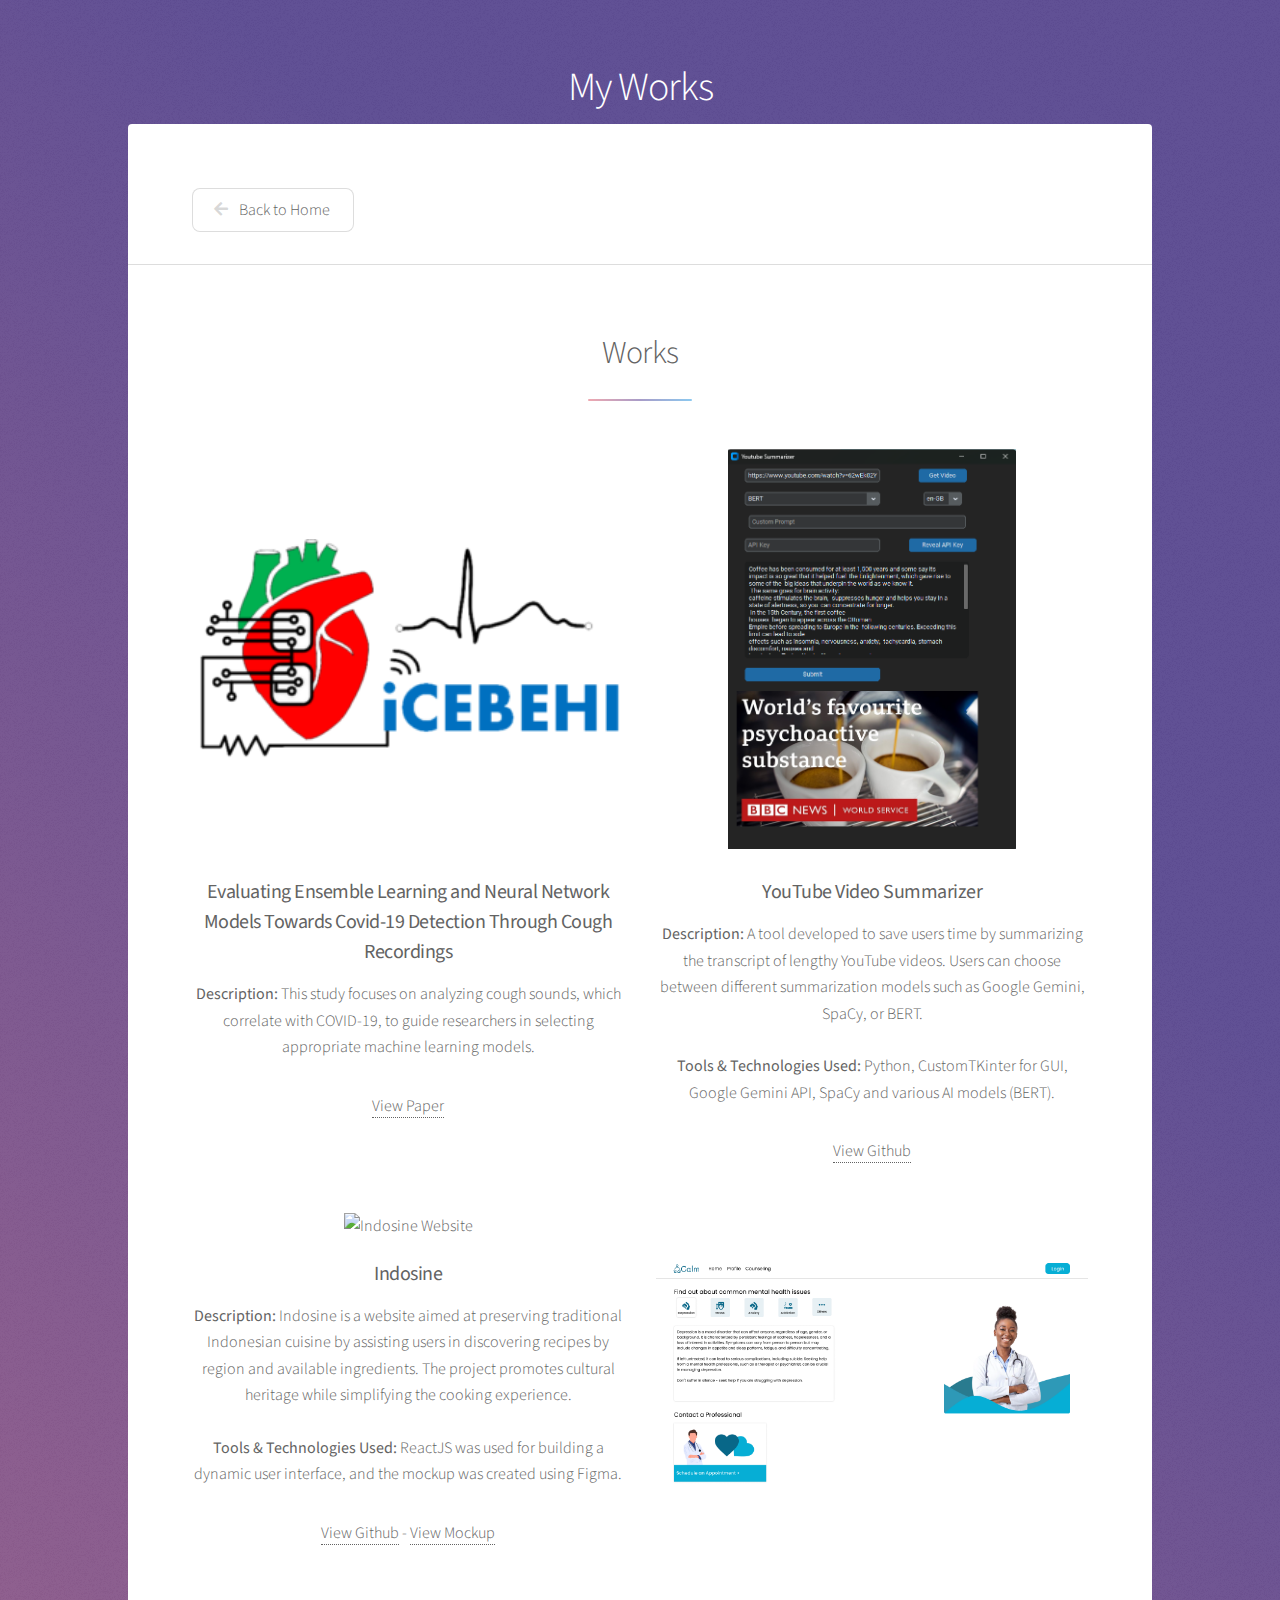
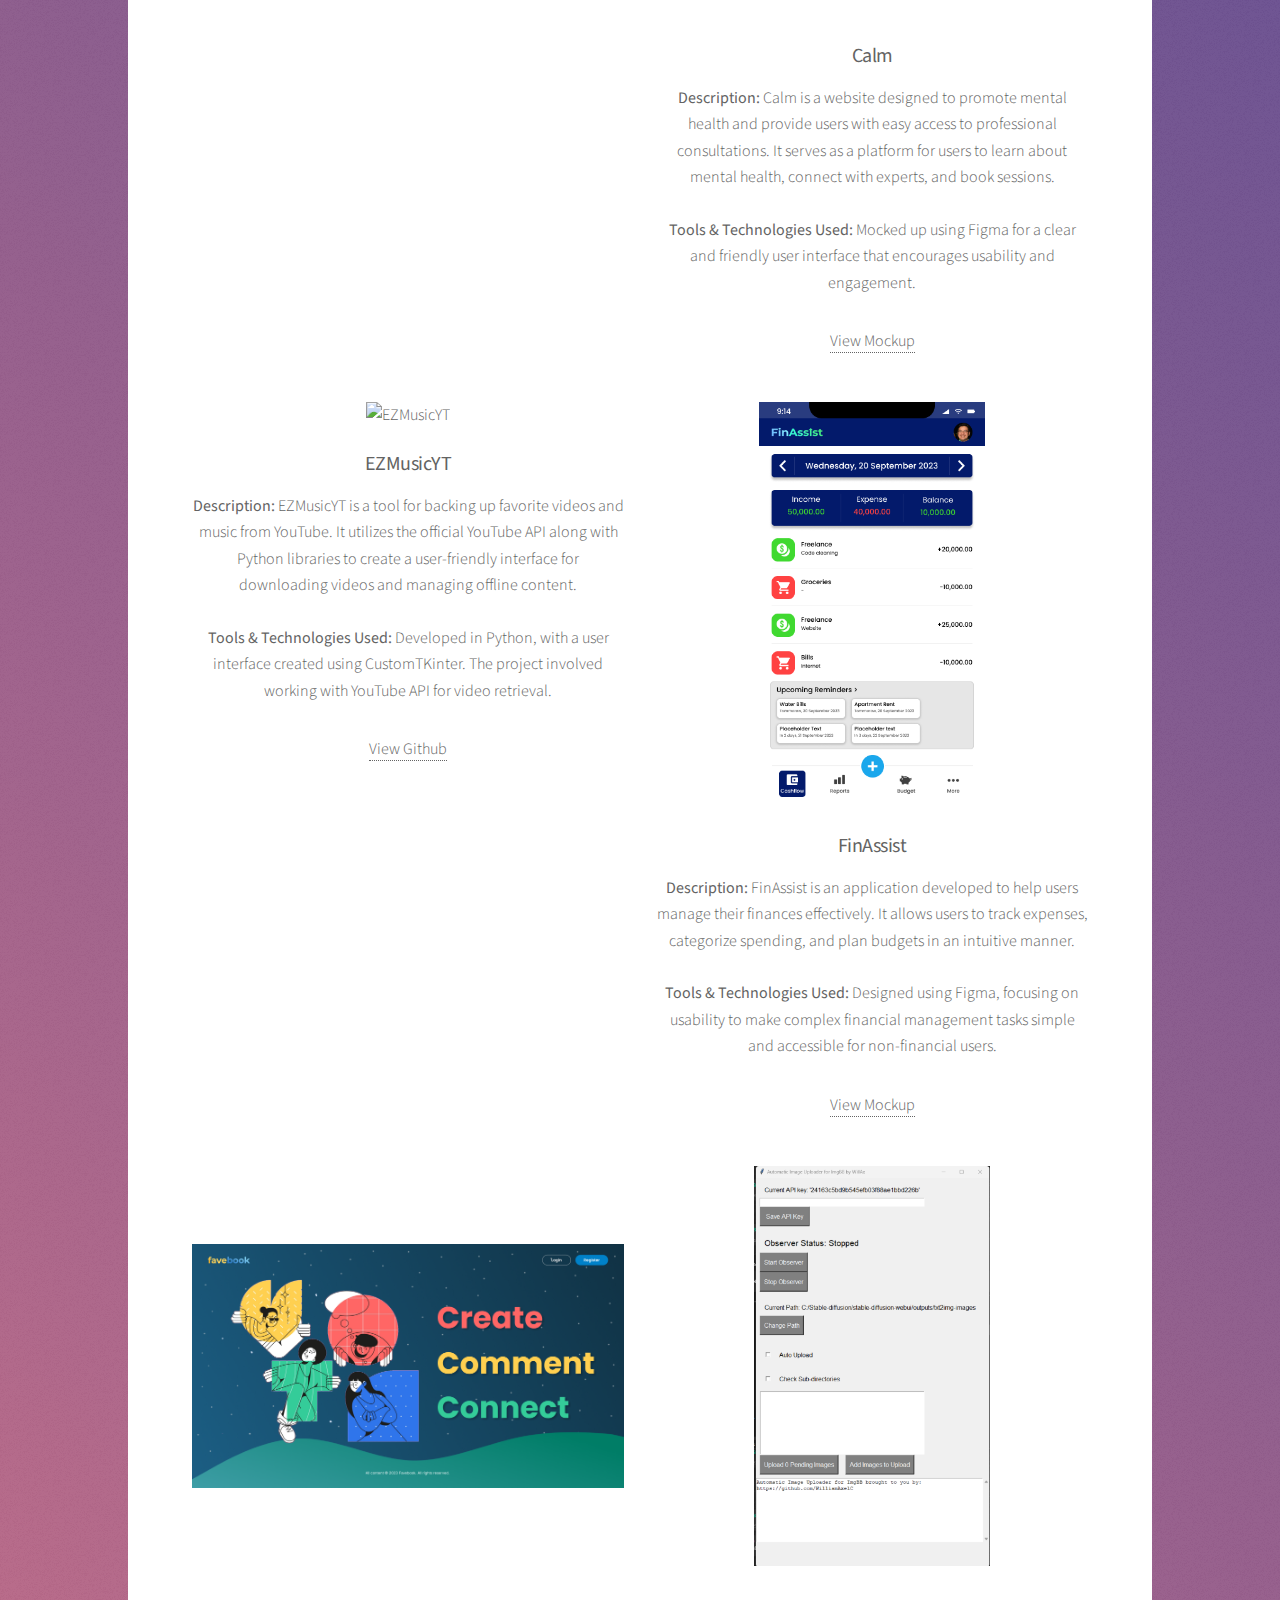
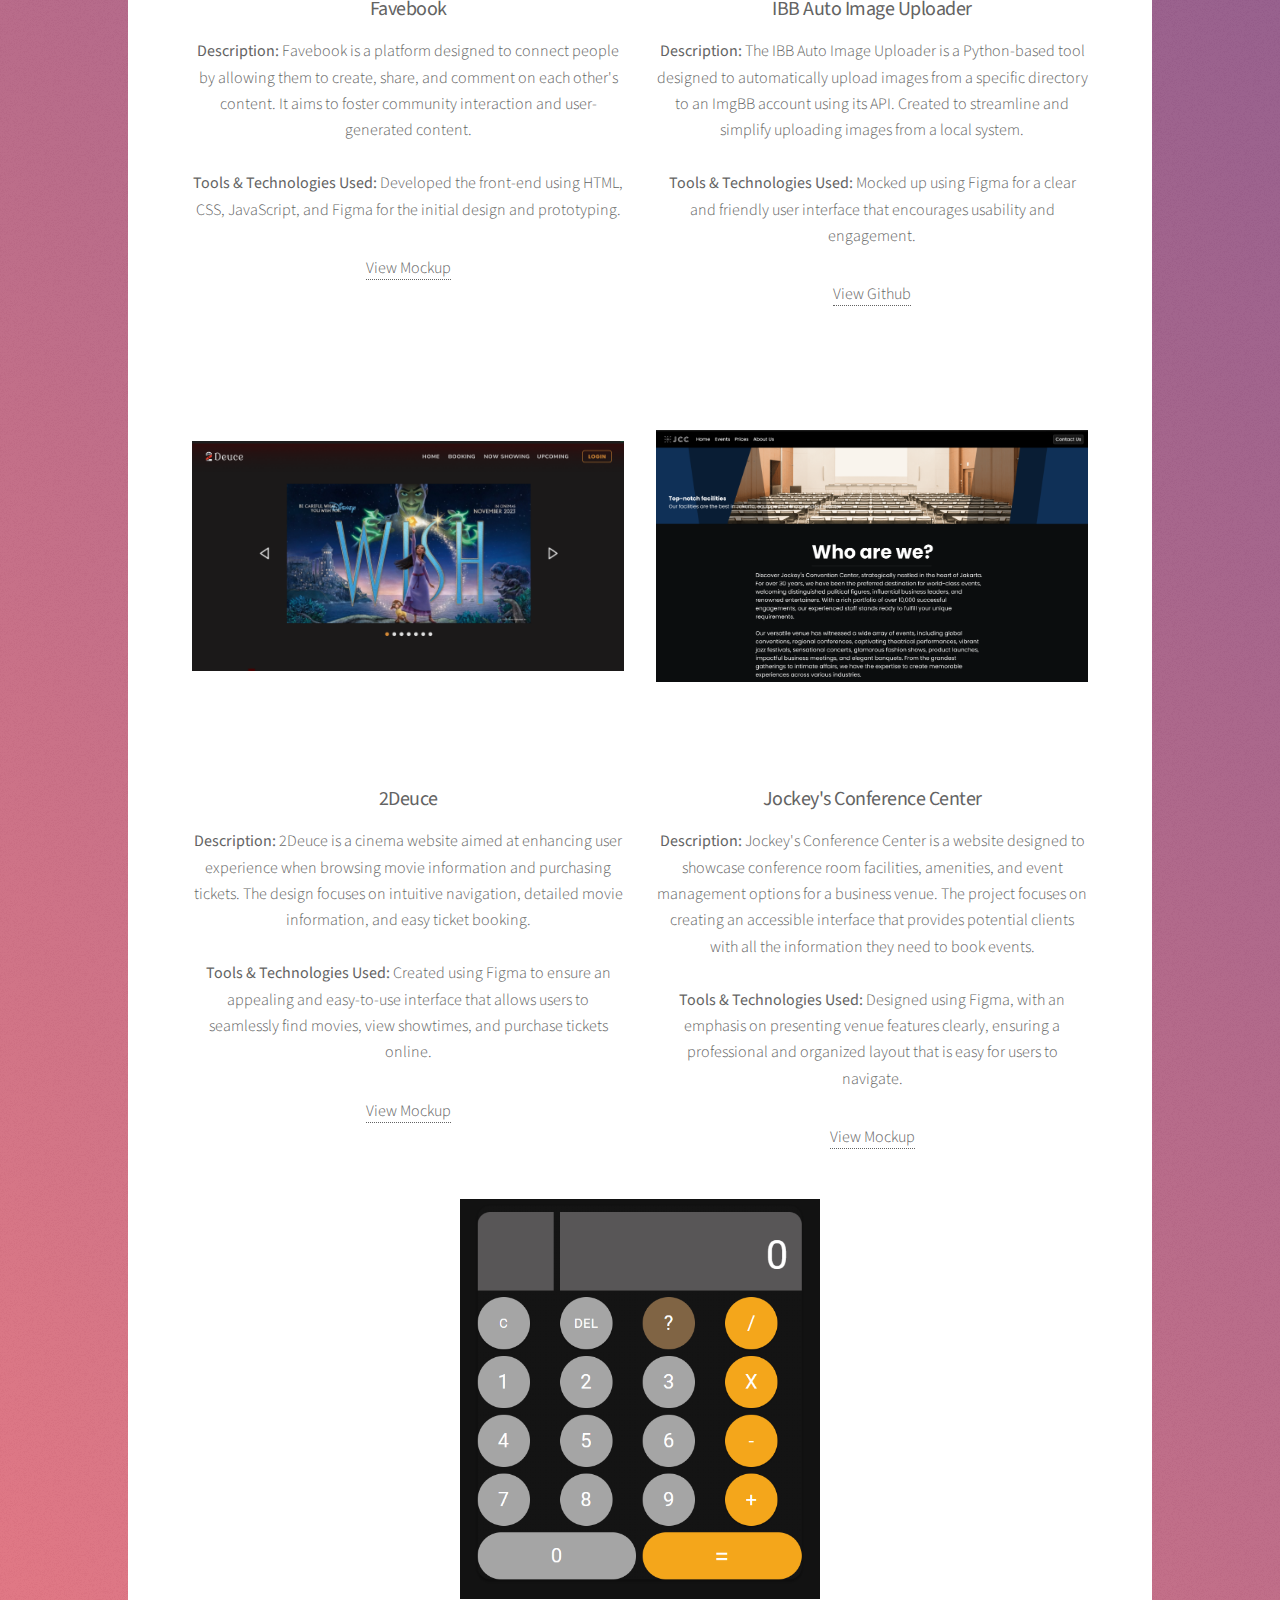
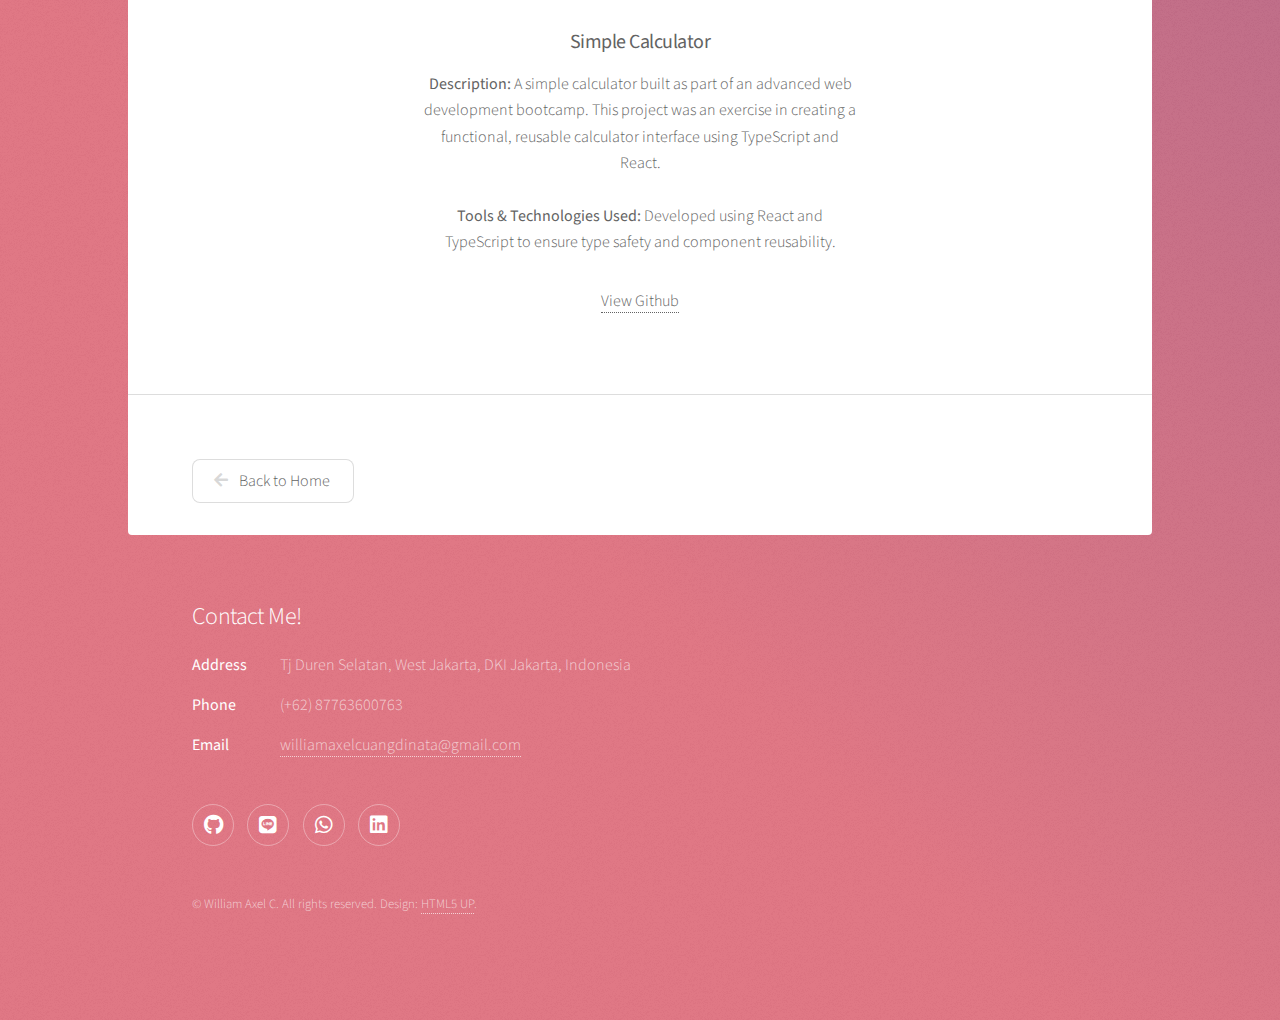
==== works.html @ 4decc7d7 "initial commit" ====
<!DOCTYPE HTML>
<html>
	<head>
		<title>William Axel's Portfolio</title>
		<meta charset="utf-8" />
		<meta name="viewport" content="width=device-width, initial-scale=1, user-scalable=no" />
		<link rel="stylesheet" href="assets/css/main.css" />
		<noscript><link rel="stylesheet" href="assets/css/noscript.css" /></noscript>
	</head>
	<body class="is-preload">

		<!-- Wrapper -->
		<div id="wrapper">

			<!-- Header -->
			<header id="header">
				<h1>My Works</h1>
				<!-- <p>Ipsum dolor sit amet nullam</p> -->
			</header>

			<!-- Main -->
			<div id="main">

				<section class="main">
					<a href="index.html" class="button icon solid fa-arrow-left"> Back to Home</a>
				</section>


				<!-- My Works -->
				<section id="works" class="main special">
					<header class="major">
						<h2>Works</h2>
					</header>
					<ul class="features2" >
						<li>
							<img src="images/icebehi.png" alt="iccebehi logo" class="work-img2" />
							<h3><strong>Evaluating Ensemble Learning and Neural Network Models Towards Covid-19 Detection Through Cough Recordings</strong> </h3>
							<p>
								<strong>Description:</strong> 
								This study focuses on analyzing cough sounds, which correlate with COVID-19, to guide researchers in selecting appropriate machine learning models.	
								<p><a href="https://docs.google.com/document/d/19V2YCdXT0n9ZEZn8l9lcEH-mwDMSmkMbitunmqG1pW8/edit?usp=sharing">View Paper</a></p>
						</li>
						<li>
							<img src="images/YoutubeSummarizer.png" alt="YoutubeSummarizer" class="work-img2" />
							<h3><strong>YouTube Video Summarizer</strong> </h3>
							<p>
								<strong>Description:</strong> 
								A tool developed to save users time by summarizing the transcript of lengthy YouTube videos. Users can choose between different summarization models such as Google Gemini, SpaCy, or BERT.
								<br><br>							
								<strong>Tools & Technologies Used:</strong> 
								Python, CustomTKinter for GUI, Google Gemini API, SpaCy and various AI models (BERT).
							</p>
							<p><a href="https://github.com/WilliamAxelC/Youtube-Video-Summarizer">View Github</a></p>
						</li>
						<li>
							<img src="images/indosine.png" alt="Indosine Website" class="work-img2" />
							<h3><strong>Indosine</strong> </h3>
							<p>
								<strong>Description:</strong> 
								Indosine is a website aimed at preserving traditional Indonesian cuisine by assisting users in discovering recipes by region and available ingredients. The project promotes cultural heritage while simplifying the cooking experience.								<br><br>
								<strong>Tools & Technologies Used:</strong> 
								ReactJS was used for building a dynamic user interface, and the mockup was created using Figma.								
							</p>
							<p><a href="https://github.com/yithh/indosine">View Github</a> - <a href="https://www.figma.com/design/hqqEb0nrPArTgQGf32lEGv/Indosine?node-id=0-1">View Mockup</a></p>
						</li>
						<li>
							<img src="images/calm.png" alt="Calm" class="work-img2" />
							<h3><strong>Calm</strong> </h3>
							<p>
								<strong>Description:</strong> 
								Calm is a website designed to promote mental health and provide users with easy access to professional consultations. It serves as a platform for users to learn about mental health, connect with experts, and book sessions.
								<br><br>
								<strong>Tools & Technologies Used:</strong> 
								Mocked up using Figma for a clear and friendly user interface that encourages usability and engagement.
							</p>							
							<p><a href="https://www.figma.com/design/NTU2hKQzX7UkTqNZH3iAEm/2602188175-WILLIAM-AXEL-CUANGDINATA-HCI-UTS-2022%2F2023-CALM">View Mockup</a></p>
						</li>
						<li>
							<img src="images/ezmusicyt.png" alt="EZMusicYT" class="work-img2" />
							<h3><strong>EZMusicYT</strong> </h3>
							<p>
								<strong>Description:</strong> 
								EZMusicYT is a tool for backing up favorite videos and music from YouTube. It utilizes the official YouTube API along with Python libraries to create a user-friendly interface for downloading videos and managing offline content.								<br><br>							
								<strong>Tools & Technologies Used:</strong> 
								Developed in Python, with a user interface created using CustomTKinter. The project involved working with YouTube API for video retrieval.							</p>
							<p><a href="https://github.com/WilliamAxelC/EZMusicYT">View Github</a></p>
						</li>
						<li>
							<img src="images/FinAssist.png" alt="FinAssist" class="work-img2" />
							<h3><strong>FinAssist</strong> </h3>
							<p>
								<strong>Description:</strong> 
								FinAssist is an application developed to help users manage their finances effectively. It allows users to track expenses, categorize spending, and plan budgets in an intuitive manner.								<br><br>
								<strong>Tools & Technologies Used:</strong> 
								Designed using Figma, focusing on usability to make complex financial management tasks simple and accessible for non-financial users.							</p>	
							<p><a href="https://www.figma.com/design/UHvPdu0RKnzDvg1JBdCRAL/FInAssist">View Mockup</a></p>
						</li>
						<li>
							<img src="images/Favebook.png" alt="Favebook" class="work-img2" />
							<h3><strong>Favebook</strong> </h3>
							<p>
								<strong>Description:</strong> 
								Favebook is a platform designed to connect people by allowing them to create, share, and comment on each other's content. It aims to foster community interaction and user-generated content.								<br><br>
								<strong>Tools & Technologies Used:</strong> 
								Developed the front-end using HTML, CSS, JavaScript, and Figma for the initial design and prototyping.							</p>	
							<p>
							<a href="https://www.figma.com/design/ZsfDQHo37qd7nl91OhhrY4/Favebook">View Mockup</a></p>
						</li>
						<li>
							<img src="images/IBB Auto Image Uploader.png" alt="IBB Auto Image Uploader" class="work-img2" />
							<h3><strong>IBB Auto Image Uploader</strong> </h3>
							<p>
								<strong>Description:</strong> 
								The IBB Auto Image Uploader is a Python-based tool designed to automatically upload images from a specific directory to an ImgBB account using its API. Created to streamline and simplify uploading images from a local system.								<br><br>
								<strong>Tools & Technologies Used:</strong> 
								Mocked up using Figma for a clear and friendly user interface that encourages usability and engagement.
							</p>
							<a href="https://github.com/WilliamAxelC/Automatic-Image-Uploader-for-ImgBB">View Github</a></p>
						</li>
						<li>
							<img src="images/2Deuce.png" alt="2Deuce" class="work-img2" />
							<h3><strong>2Deuce</strong> </h3>
							<p>
								<strong>Description:</strong> 
								2Deuce is a cinema website aimed at enhancing user experience when browsing movie information and purchasing tickets. The design focuses on intuitive navigation, detailed movie information, and easy ticket booking.								<br><br>
								<strong>Tools & Technologies Used:</strong> 
								Created using Figma to ensure an appealing and easy-to-use interface that allows users to seamlessly find movies, view showtimes, and purchase tickets online.
							</p>	
								<a href="https://www.figma.com/design/1FVuN1VissENWf0L4bVMJb/2Deuce?node-id=2-11">View Mockup</a></p>
						</li>
						<li>
							<img src="images/JCC.png" alt="Jockey's Conference Center" class="work-img2" />
							<h3><strong>Jockey's Conference Center</strong> </h3>
							<p>
								<strong>Description:</strong> 
								Jockey's Conference Center is a website designed to showcase conference room facilities, amenities, and event management options for a business venue. The project focuses on creating an accessible interface that provides potential clients with all the information they need to book events.<br><br>								<strong>Tools & Technologies Used:</strong> 
								Designed using Figma, with an emphasis on presenting venue features clearly, ensuring a professional and organized layout that is easy for users to navigate.															
							</p>	
								<a href="https://www.figma.com/design/mv6g9qgKRonooSJgKBjEaj/HCI-LAB_AOL_JCC">View Mockup</a></p>
						</li>
						<li>
							<img src="images/Simple Calculator.png" alt="Simple Calculator" class="work-img2" />
							<h3><strong>Simple Calculator</strong> </h3>
							<p>
								<strong>Description:</strong> 
								A simple calculator built as part of an advanced web development bootcamp. This project was an exercise in creating a functional, reusable calculator interface using TypeScript and React.								<br><br>
								<strong>Tools & Technologies Used:</strong> 
								Developed using React and TypeScript to ensure type safety and component reusability.							
							</p>	
								<a href="https://github.com/WilliamAxelC/IT-Div-AdvancedBootcamp-WebDev-SimpleCalc">View Github</a></p>
						</li>
				
					</ul>
				</section>

				<section class="main">
					<a href="index.html" class="button icon solid fa-arrow-left"> Back to Home</a>
				</section>

			</div>

			<!-- Footer -->
			<footer id="footer">
				<section>
					<h2>Contact Me!</h2>
					<dl class="alt">
						<dt>Address</dt>
						<dd>Tj Duren Selatan, West Jakarta, DKI Jakarta, Indonesia</dd>
						<dt>Phone</dt>
						<dd>(+62) 87763600763</dd>
						<dt>Email</dt>
						<dd><a href="#">williamaxelcuangdinata@gmail.com</a></dd>
					</dl>
					<ul class="icons">
						<li><a href="https://github.com/WilliamAxelC" class="icon brands fa-github alt"><span class="label">GitHub</span></a></li>
						<li><a href="https://line.me/ti/p/williamwac" class="icon brands fa-line alt"><span class="label">Line</span></a></li>
						<li><a href="https://wa.me/087763600763" class="icon brands fa-whatsapp alt"><span class="label">WhatsApp</span></a></li>
						<li><a href="https://www.linkedin.com/in/william-axel-732658251/" class="icon brands fa-linkedin alt"><span class="label">LinkedIn</span></a></li>
					</ul>
				</section>
				<p class="copyright">&copy; William Axel C. All rights reserved. Design: <a href="https://html5up.net">HTML5 UP</a>.</p>
			</footer>

		</div>

		<!-- Scripts -->
		<script src="assets/js/jquery.min.js"></script>
		<script src="assets/js/jquery.scrollex.min.js"></script>
		<script src="assets/js/jquery.scrolly.min.js"></script>
		<script src="assets/js/browser.min.js"></script>
		<script src="assets/js/breakpoints.min.js"></script>
		<script src="assets/js/util.js"></script>
		<script src="assets/js/main.js"></script>

	</body>
</html>
---- assets/css/main.css ----
@import url(fontawesome-all.min.css);
@import 'https://fonts.googleapis.com/css?family=Source+Sans+Pro:300,400';

/*
	Stellar by HTML5 UP
	html5up.net | @ajlkn
	Free for personal and commercial use under the CCA 3.0 license (html5up.net/license)
*/

html, body, div, span, applet, object,
iframe, h1, h2, h3, h4, h5, h6, p, blockquote,
pre, a, abbr, acronym, address, big, cite,
code, del, dfn, em, img, ins, kbd, q, s, samp,
small, strike, strong, sub, sup, tt, var, b,
u, i, center, dl, dt, dd, ol, ul, li, fieldset,
form, label, legend, table, caption, tbody,
tfoot, thead, tr, th, td, article, aside,
canvas, details, embed, figure, figcaption,
footer, header, hgroup, menu, nav, output, ruby,
section, summary, time, mark, audio, video {
	margin: 0;
	padding: 0;
	border: 0;
	font-size: 100%;
	font: inherit;
	vertical-align: baseline;}

article, aside, details, figcaption, figure,
footer, header, hgroup, menu, nav, section {
	display: block;}

body {
	line-height: 1;
}

ol, ul {
	list-style: none;
}

blockquote, q {
	quotes: none;
}

	blockquote:before, blockquote:after, q:before, q:after {
		content: '';
		content: none;
	}

table {
	border-collapse: collapse;
	border-spacing: 0;
}

body {
	-webkit-text-size-adjust: none;
}

mark {
	background-color: transparent;
	color: inherit;
}

input::-moz-focus-inner {
	border: 0;
	padding: 0;
}

input, select, textarea {
	-moz-appearance: none;
	-webkit-appearance: none;
	-ms-appearance: none;
	appearance: none;
}

/* Basic */

	/* Base styling for the skills section */
	#skills .icon {
		font-size: 3rem; /* Base size for icons */
		display: block;
		margin: 0 auto 20px auto;
		text-align: center;
	}

	/* For smaller devices, increase the size of icons slightly */
	@media only screen and (max-width: 600px) {
		#skills .icon {
			font-size: 4rem; /* Make the icons larger for smaller screens */
		}
	}

	/* For medium screens, slightly reduce the size */
	@media only screen and (min-width: 600px) and (max-width: 1024px) {
		#skills .icon {
			font-size: 3.5rem;
		}
	}

	/* For large screens, reduce the icon size */
	@media only screen and (min-width: 1024px) {
		#skills .icon {
			font-size: 3rem; /* Default size */
		}
	}

	/* Additional styling for the skills section */
	#skills h3 {
		text-align: center;
		margin-top: 0;
	}

	#skills p {
		text-align: center;
		margin-bottom: 30px;
	}


	.work-img{
		width: 100%;           
		height: auto;          
		max-width: 300px;      
		height: 200px;     
		object-fit: contain;   
		margin-bottom: 20px;
	}


	.work-img2 {
		width: 100%;           
		height: auto;         
		max-width: 600px;  
		height: 400px;  
		object-fit: contain; 
		margin-bottom: 20px;
	}

	/* Media query */
	@media (max-width: 768px) {
		.work-img{
			max-width: 250px;   
			height: 150px; 
		}

		.work-img2 {
			max-width: 300px;   
			height: 200px; 
		}
	}

	@media (max-width: 480px) {
		.work-img{
			max-width: 200px;   
			height: 130px; 
		}
		
		.work-img2 {
			max-width: 250px; 
			height: 170px;
		}
	}



	@-ms-viewport {
		width: device-width;
	}

	body {
		-ms-overflow-style: scrollbar;
	}

	@media screen and (max-width: 480px) {

		html, body {
			min-width: 320px;
		}

	}

	html {
		box-sizing: border-box;
	}

	*, *:before, *:after {
		box-sizing: inherit;
	}

	body {
		background-color: #935d8c;
		background-image: url("images/overlay.png"), -moz-linear-gradient(45deg, #e37682 15%, #5f4d93 85%);
		background-image: url("images/overlay.png"), -webkit-linear-gradient(45deg, #e37682 15%, #5f4d93 85%);
		background-image: url("images/overlay.png"), -ms-linear-gradient(45deg, #e37682 15%, #5f4d93 85%);
		background-image: url("images/overlay.png"), linear-gradient(45deg, #e37682 15%, #5f4d93 85%);
	}

		body.is-preload *, body.is-preload *:before, body.is-preload *:after {
			-moz-animation: none !important;
			-webkit-animation: none !important;
			-ms-animation: none !important;
			animation: none !important;
			-moz-transition: none !important;
			-webkit-transition: none !important;
			-ms-transition: none !important;
			transition: none !important;
		}

/* Type */

	body {
		background-color: #935d8c;
		color: rgba(255, 255, 255, 0.65);
	}

	body, input, select, textarea {
		font-family: "Source Sans Pro", Helvetica, sans-serif;
		font-size: 17pt;
		font-weight: 300;
		line-height: 1.65;
	}

		@media screen and (max-width: 1680px) {

			body, input, select, textarea {
				font-size: 14pt;
			}

		}

		@media screen and (max-width: 1280px) {

			body, input, select, textarea {
				font-size: 12pt;
			}

		}

		@media screen and (max-width: 360px) {

			body, input, select, textarea {
				font-size: 11pt;
			}

		}

	a {
		-moz-transition: color 0.2s ease, border-bottom 0.2s ease;
		-webkit-transition: color 0.2s ease, border-bottom 0.2s ease;
		-ms-transition: color 0.2s ease, border-bottom 0.2s ease;
		transition: color 0.2s ease, border-bottom 0.2s ease;
		text-decoration: none;
		border-bottom: dotted 1px;
		color: inherit;
	}

		a:hover {
			border-bottom-color: transparent;
		}

	strong, b {
		font-weight: 400;
	}

	em, i {
		font-style: italic;
	}

	p {
		margin: 0 0 2em 0;
	}

		p.content {
			-moz-columns: 20em 2;
			-webkit-columns: 20em 2;
			-ms-columns: 20em 2;
			columns: 20em 2;
			-moz-column-gap: 2em;
			-webkit-column-gap: 2em;
			-ms-column-gap: 2em;
			column-gap: 2em;
			text-align: justify;
		}

	h1, h2, h3, h4, h5, h6 {
		font-weight: 300;
		line-height: 1.5;
		margin: 0 0 0.7em 0;
		letter-spacing: -0.025em;
	}

		h1 a, h2 a, h3 a, h4 a, h5 a, h6 a {
			color: inherit;
			text-decoration: none;
		}

	h1 {
		font-size: 2.5em;
		line-height: 1.2;
	}

	h2 {
		font-size: 1.5em;
	}

	h3 {
		font-size: 1.25em;
	}

	h4 {
		font-size: 1.1em;
	}

	h5 {
		font-size: 0.9em;
	}

	h6 {
		font-size: 0.7em;
	}

	@media screen and (max-width: 736px) {

		h1 {
			font-size: 2em;
		}

	}

	sub {
		font-size: 0.8em;
		position: relative;
		top: 0.5em;
	}

	sup {
		font-size: 0.8em;
		position: relative;
		top: -0.5em;
	}

	blockquote {
		border-left: solid 4px;
		font-style: italic;
		margin: 0 0 2em 0;
		padding: 0.5em 0 0.5em 2em;
	}

	code {
		border-radius: 8px;
		border: solid 1px;
		font-family: "Courier New", monospace;
		font-size: 0.9em;
		margin: 0 0.25em;
		padding: 0.25em 0.65em;
	}

	pre {
		-webkit-overflow-scrolling: touch;
		font-family: "Courier New", monospace;
		font-size: 0.9em;
		margin: 0 0 2em 0;
	}

		pre code {
			display: block;
			line-height: 1.75;
			padding: 1em 1.5em;
			overflow-x: auto;
		}

	hr {
		border: 0;
		border-bottom: solid 1px;
		margin: 2em 0;
	}

		hr.major {
			margin: 3em 0;
		}

	.align-left {
		text-align: left;
	}

	.align-center {
		text-align: center;
	}

	.align-right {
		text-align: right;
	}

	input, select, textarea {
		color: #ffffff;
	}

	a:hover {
		color: #ffffff;
	}

	strong, b {
		color: #ffffff;
	}

	h1, h2, h3, h4, h5, h6 {
		color: #ffffff;
	}

	blockquote {
		border-left-color: rgba(255, 255, 255, 0.35);
	}

	code {
		background: rgba(255, 255, 255, 0.075);
		border-color: rgba(255, 255, 255, 0.35);
	}

	hr {
		border-bottom-color: rgba(255, 255, 255, 0.35);
	}

/* Row */

	.row {
		display: flex;
		flex-wrap: wrap;
		box-sizing: border-box;
		align-items: stretch;
	}

		.row > * {
			box-sizing: border-box;
		}

		.row.gtr-uniform > * > :last-child {
			margin-bottom: 0;
		}

		.row.aln-left {
			justify-content: flex-start;
		}

		.row.aln-center {
			justify-content: center;
		}

		.row.aln-right {
			justify-content: flex-end;
		}

		.row.aln-top {
			align-items: flex-start;
		}

		.row.aln-middle {
			align-items: center;
		}

		.row.aln-bottom {
			align-items: flex-end;
		}

		.row > .imp {
			order: -1;
		}

		.row > .col-1 {
			width: 8.33333%;
		}

		.row > .off-1 {
			margin-left: 8.33333%;
		}

		.row > .col-2 {
			width: 16.66667%;
		}

		.row > .off-2 {
			margin-left: 16.66667%;
		}

		.row > .col-3 {
			width: 25%;
		}

		.row > .off-3 {
			margin-left: 25%;
		}

		.row > .col-4 {
			width: 33.33333%;
		}

		.row > .off-4 {
			margin-left: 33.33333%;
		}

		.row > .col-5 {
			width: 41.66667%;
		}

		.row > .off-5 {
			margin-left: 41.66667%;
		}

		.row > .col-6 {
			width: 50%;
		}

		.row > .off-6 {
			margin-left: 50%;
		}

		.row > .col-7 {
			width: 58.33333%;
		}

		.row > .off-7 {
			margin-left: 58.33333%;
		}

		.row > .col-8 {
			width: 66.66667%;
		}

		.row > .off-8 {
			margin-left: 66.66667%;
		}

		.row > .col-9 {
			width: 75%;
		}

		.row > .off-9 {
			margin-left: 75%;
		}

		.row > .col-10 {
			width: 83.33333%;
		}

		.row > .off-10 {
			margin-left: 83.33333%;
		}

		.row > .col-11 {
			width: 91.66667%;
		}

		.row > .off-11 {
			margin-left: 91.66667%;
		}

		.row > .col-12 {
			width: 100%;
		}

		.row > .off-12 {
			margin-left: 100%;
		}

		.row.gtr-0 {
			margin-top: 0;
			margin-left: 0em;
		}

			.row.gtr-0 > * {
				padding: 0 0 0 0em;
			}

			.row.gtr-0.gtr-uniform {
				margin-top: 0em;
			}

				.row.gtr-0.gtr-uniform > * {
					padding-top: 0em;
				}

		.row.gtr-25 {
			margin-top: 0;
			margin-left: -0.375em;
		}

			.row.gtr-25 > * {
				padding: 0 0 0 0.375em;
			}

			.row.gtr-25.gtr-uniform {
				margin-top: -0.375em;
			}

				.row.gtr-25.gtr-uniform > * {
					padding-top: 0.375em;
				}

		.row.gtr-50 {
			margin-top: 0;
			margin-left: -0.75em;
		}

			.row.gtr-50 > * {
				padding: 0 0 0 0.75em;
			}

			.row.gtr-50.gtr-uniform {
				margin-top: -0.75em;
			}

				.row.gtr-50.gtr-uniform > * {
					padding-top: 0.75em;
				}

		.row {
			margin-top: 0;
			margin-left: -1.5em;
		}

			.row > * {
				padding: 0 0 0 1.5em;
			}

			.row.gtr-uniform {
				margin-top: -1.5em;
			}

				.row.gtr-uniform > * {
					padding-top: 1.5em;
				}

		.row.gtr-150 {
			margin-top: 0;
			margin-left: -2.25em;
		}

			.row.gtr-150 > * {
				padding: 0 0 0 2.25em;
			}

			.row.gtr-150.gtr-uniform {
				margin-top: -2.25em;
			}

				.row.gtr-150.gtr-uniform > * {
					padding-top: 2.25em;
				}

		.row.gtr-200 {
			margin-top: 0;
			margin-left: -3em;
		}

			.row.gtr-200 > * {
				padding: 0 0 0 3em;
			}

			.row.gtr-200.gtr-uniform {
				margin-top: -3em;
			}

				.row.gtr-200.gtr-uniform > * {
					padding-top: 3em;
				}

		@media screen and (max-width: 1680px) {

			.row {
				display: flex;
				flex-wrap: wrap;
				box-sizing: border-box;
				align-items: stretch;
			}

				.row > * {
					box-sizing: border-box;
				}

				.row.gtr-uniform > * > :last-child {
					margin-bottom: 0;
				}

				.row.aln-left {
					justify-content: flex-start;
				}

				.row.aln-center {
					justify-content: center;
				}

				.row.aln-right {
					justify-content: flex-end;
				}

				.row.aln-top {
					align-items: flex-start;
				}

				.row.aln-middle {
					align-items: center;
				}

				.row.aln-bottom {
					align-items: flex-end;
				}

				.row > .imp-xlarge {
					order: -1;
				}

				.row > .col-1-xlarge {
					width: 8.33333%;
				}

				.row > .off-1-xlarge {
					margin-left: 8.33333%;
				}

				.row > .col-2-xlarge {
					width: 16.66667%;
				}

				.row > .off-2-xlarge {
					margin-left: 16.66667%;
				}

				.row > .col-3-xlarge {
					width: 25%;
				}

				.row > .off-3-xlarge {
					margin-left: 25%;
				}

				.row > .col-4-xlarge {
					width: 33.33333%;
				}

				.row > .off-4-xlarge {
					margin-left: 33.33333%;
				}

				.row > .col-5-xlarge {
					width: 41.66667%;
				}

				.row > .off-5-xlarge {
					margin-left: 41.66667%;
				}

				.row > .col-6-xlarge {
					width: 50%;
				}

				.row > .off-6-xlarge {
					margin-left: 50%;
				}

				.row > .col-7-xlarge {
					width: 58.33333%;
				}

				.row > .off-7-xlarge {
					margin-left: 58.33333%;
				}

				.row > .col-8-xlarge {
					width: 66.66667%;
				}

				.row > .off-8-xlarge {
					margin-left: 66.66667%;
				}

				.row > .col-9-xlarge {
					width: 75%;
				}

				.row > .off-9-xlarge {
					margin-left: 75%;
				}

				.row > .col-10-xlarge {
					width: 83.33333%;
				}

				.row > .off-10-xlarge {
					margin-left: 83.33333%;
				}

				.row > .col-11-xlarge {
					width: 91.66667%;
				}

				.row > .off-11-xlarge {
					margin-left: 91.66667%;
				}

				.row > .col-12-xlarge {
					width: 100%;
				}

				.row > .off-12-xlarge {
					margin-left: 100%;
				}

				.row.gtr-0 {
					margin-top: 0;
					margin-left: 0em;
				}

					.row.gtr-0 > * {
						padding: 0 0 0 0em;
					}

					.row.gtr-0.gtr-uniform {
						margin-top: 0em;
					}

						.row.gtr-0.gtr-uniform > * {
							padding-top: 0em;
						}

				.row.gtr-25 {
					margin-top: 0;
					margin-left: -0.375em;
				}

					.row.gtr-25 > * {
						padding: 0 0 0 0.375em;
					}

					.row.gtr-25.gtr-uniform {
						margin-top: -0.375em;
					}

						.row.gtr-25.gtr-uniform > * {
							padding-top: 0.375em;
						}

				.row.gtr-50 {
					margin-top: 0;
					margin-left: -0.75em;
				}

					.row.gtr-50 > * {
						padding: 0 0 0 0.75em;
					}

					.row.gtr-50.gtr-uniform {
						margin-top: -0.75em;
					}

						.row.gtr-50.gtr-uniform > * {
							padding-top: 0.75em;
						}

				.row {
					margin-top: 0;
					margin-left: -1.5em;
				}

					.row > * {
						padding: 0 0 0 1.5em;
					}

					.row.gtr-uniform {
						margin-top: -1.5em;
					}

						.row.gtr-uniform > * {
							padding-top: 1.5em;
						}

				.row.gtr-150 {
					margin-top: 0;
					margin-left: -2.25em;
				}

					.row.gtr-150 > * {
						padding: 0 0 0 2.25em;
					}

					.row.gtr-150.gtr-uniform {
						margin-top: -2.25em;
					}

						.row.gtr-150.gtr-uniform > * {
							padding-top: 2.25em;
						}

				.row.gtr-200 {
					margin-top: 0;
					margin-left: -3em;
				}

					.row.gtr-200 > * {
						padding: 0 0 0 3em;
					}

					.row.gtr-200.gtr-uniform {
						margin-top: -3em;
					}

						.row.gtr-200.gtr-uniform > * {
							padding-top: 3em;
						}

		}

		@media screen and (max-width: 1280px) {

			.row {
				display: flex;
				flex-wrap: wrap;
				box-sizing: border-box;
				align-items: stretch;
			}

				.row > * {
					box-sizing: border-box;
				}

				.row.gtr-uniform > * > :last-child {
					margin-bottom: 0;
				}

				.row.aln-left {
					justify-content: flex-start;
				}

				.row.aln-center {
					justify-content: center;
				}

				.row.aln-right {
					justify-content: flex-end;
				}

				.row.aln-top {
					align-items: flex-start;
				}

				.row.aln-middle {
					align-items: center;
				}

				.row.aln-bottom {
					align-items: flex-end;
				}

				.row > .imp-large {
					order: -1;
				}

				.row > .col-1-large {
					width: 8.33333%;
				}

				.row > .off-1-large {
					margin-left: 8.33333%;
				}

				.row > .col-2-large {
					width: 16.66667%;
				}

				.row > .off-2-large {
					margin-left: 16.66667%;
				}

				.row > .col-3-large {
					width: 25%;
				}

				.row > .off-3-large {
					margin-left: 25%;
				}

				.row > .col-4-large {
					width: 33.33333%;
				}

				.row > .off-4-large {
					margin-left: 33.33333%;
				}

				.row > .col-5-large {
					width: 41.66667%;
				}

				.row > .off-5-large {
					margin-left: 41.66667%;
				}

				.row > .col-6-large {
					width: 50%;
				}

				.row > .off-6-large {
					margin-left: 50%;
				}

				.row > .col-7-large {
					width: 58.33333%;
				}

				.row > .off-7-large {
					margin-left: 58.33333%;
				}

				.row > .col-8-large {
					width: 66.66667%;
				}

				.row > .off-8-large {
					margin-left: 66.66667%;
				}

				.row > .col-9-large {
					width: 75%;
				}

				.row > .off-9-large {
					margin-left: 75%;
				}

				.row > .col-10-large {
					width: 83.33333%;
				}

				.row > .off-10-large {
					margin-left: 83.33333%;
				}

				.row > .col-11-large {
					width: 91.66667%;
				}

				.row > .off-11-large {
					margin-left: 91.66667%;
				}

				.row > .col-12-large {
					width: 100%;
				}

				.row > .off-12-large {
					margin-left: 100%;
				}

				.row.gtr-0 {
					margin-top: 0;
					margin-left: 0em;
				}

					.row.gtr-0 > * {
						padding: 0 0 0 0em;
					}

					.row.gtr-0.gtr-uniform {
						margin-top: 0em;
					}

						.row.gtr-0.gtr-uniform > * {
							padding-top: 0em;
						}

				.row.gtr-25 {
					margin-top: 0;
					margin-left: -0.375em;
				}

					.row.gtr-25 > * {
						padding: 0 0 0 0.375em;
					}

					.row.gtr-25.gtr-uniform {
						margin-top: -0.375em;
					}

						.row.gtr-25.gtr-uniform > * {
							padding-top: 0.375em;
						}

				.row.gtr-50 {
					margin-top: 0;
					margin-left: -0.75em;
				}

					.row.gtr-50 > * {
						padding: 0 0 0 0.75em;
					}

					.row.gtr-50.gtr-uniform {
						margin-top: -0.75em;
					}

						.row.gtr-50.gtr-uniform > * {
							padding-top: 0.75em;
						}

				.row {
					margin-top: 0;
					margin-left: -1.5em;
				}

					.row > * {
						padding: 0 0 0 1.5em;
					}

					.row.gtr-uniform {
						margin-top: -1.5em;
					}

						.row.gtr-uniform > * {
							padding-top: 1.5em;
						}

				.row.gtr-150 {
					margin-top: 0;
					margin-left: -2.25em;
				}

					.row.gtr-150 > * {
						padding: 0 0 0 2.25em;
					}

					.row.gtr-150.gtr-uniform {
						margin-top: -2.25em;
					}

						.row.gtr-150.gtr-uniform > * {
							padding-top: 2.25em;
						}

				.row.gtr-200 {
					margin-top: 0;
					margin-left: -3em;
				}

					.row.gtr-200 > * {
						padding: 0 0 0 3em;
					}

					.row.gtr-200.gtr-uniform {
						margin-top: -3em;
					}

						.row.gtr-200.gtr-uniform > * {
							padding-top: 3em;
						}

		}

		@media screen and (max-width: 980px) {

			.row {
				display: flex;
				flex-wrap: wrap;
				box-sizing: border-box;
				align-items: stretch;
			}

				.row > * {
					box-sizing: border-box;
				}

				.row.gtr-uniform > * > :last-child {
					margin-bottom: 0;
				}

				.row.aln-left {
					justify-content: flex-start;
				}

				.row.aln-center {
					justify-content: center;
				}

				.row.aln-right {
					justify-content: flex-end;
				}

				.row.aln-top {
					align-items: flex-start;
				}

				.row.aln-middle {
					align-items: center;
				}

				.row.aln-bottom {
					align-items: flex-end;
				}

				.row > .imp-medium {
					order: -1;
				}

				.row > .col-1-medium {
					width: 8.33333%;
				}

				.row > .off-1-medium {
					margin-left: 8.33333%;
				}

				.row > .col-2-medium {
					width: 16.66667%;
				}

				.row > .off-2-medium {
					margin-left: 16.66667%;
				}

				.row > .col-3-medium {
					width: 25%;
				}

				.row > .off-3-medium {
					margin-left: 25%;
				}

				.row > .col-4-medium {
					width: 33.33333%;
				}

				.row > .off-4-medium {
					margin-left: 33.33333%;
				}

				.row > .col-5-medium {
					width: 41.66667%;
				}

				.row > .off-5-medium {
					margin-left: 41.66667%;
				}

				.row > .col-6-medium {
					width: 50%;
				}

				.row > .off-6-medium {
					margin-left: 50%;
				}

				.row > .col-7-medium {
					width: 58.33333%;
				}

				.row > .off-7-medium {
					margin-left: 58.33333%;
				}

				.row > .col-8-medium {
					width: 66.66667%;
				}

				.row > .off-8-medium {
					margin-left: 66.66667%;
				}

				.row > .col-9-medium {
					width: 75%;
				}

				.row > .off-9-medium {
					margin-left: 75%;
				}

				.row > .col-10-medium {
					width: 83.33333%;
				}

				.row > .off-10-medium {
					margin-left: 83.33333%;
				}

				.row > .col-11-medium {
					width: 91.66667%;
				}

				.row > .off-11-medium {
					margin-left: 91.66667%;
				}

				.row > .col-12-medium {
					width: 100%;
				}

				.row > .off-12-medium {
					margin-left: 100%;
				}

				.row.gtr-0 {
					margin-top: 0;
					margin-left: 0em;
				}

					.row.gtr-0 > * {
						padding: 0 0 0 0em;
					}

					.row.gtr-0.gtr-uniform {
						margin-top: 0em;
					}

						.row.gtr-0.gtr-uniform > * {
							padding-top: 0em;
						}

				.row.gtr-25 {
					margin-top: 0;
					margin-left: -0.375em;
				}

					.row.gtr-25 > * {
						padding: 0 0 0 0.375em;
					}

					.row.gtr-25.gtr-uniform {
						margin-top: -0.375em;
					}

						.row.gtr-25.gtr-uniform > * {
							padding-top: 0.375em;
						}

				.row.gtr-50 {
					margin-top: 0;
					margin-left: -0.75em;
				}

					.row.gtr-50 > * {
						padding: 0 0 0 0.75em;
					}

					.row.gtr-50.gtr-uniform {
						margin-top: -0.75em;
					}

						.row.gtr-50.gtr-uniform > * {
							padding-top: 0.75em;
						}

				.row {
					margin-top: 0;
					margin-left: -1.5em;
				}

					.row > * {
						padding: 0 0 0 1.5em;
					}

					.row.gtr-uniform {
						margin-top: -1.5em;
					}

						.row.gtr-uniform > * {
							padding-top: 1.5em;
						}

				.row.gtr-150 {
					margin-top: 0;
					margin-left: -2.25em;
				}

					.row.gtr-150 > * {
						padding: 0 0 0 2.25em;
					}

					.row.gtr-150.gtr-uniform {
						margin-top: -2.25em;
					}

						.row.gtr-150.gtr-uniform > * {
							padding-top: 2.25em;
						}

				.row.gtr-200 {
					margin-top: 0;
					margin-left: -3em;
				}

					.row.gtr-200 > * {
						padding: 0 0 0 3em;
					}

					.row.gtr-200.gtr-uniform {
						margin-top: -3em;
					}

						.row.gtr-200.gtr-uniform > * {
							padding-top: 3em;
						}

		}

		@media screen and (max-width: 736px) {

			.row {
				display: flex;
				flex-wrap: wrap;
				box-sizing: border-box;
				align-items: stretch;
			}

				.row > * {
					box-sizing: border-box;
				}

				.row.gtr-uniform > * > :last-child {
					margin-bottom: 0;
				}

				.row.aln-left {
					justify-content: flex-start;
				}

				.row.aln-center {
					justify-content: center;
				}

				.row.aln-right {
					justify-content: flex-end;
				}

				.row.aln-top {
					align-items: flex-start;
				}

				.row.aln-middle {
					align-items: center;
				}

				.row.aln-bottom {
					align-items: flex-end;
				}

				.row > .imp-small {
					order: -1;
				}

				.row > .col-1-small {
					width: 8.33333%;
				}

				.row > .off-1-small {
					margin-left: 8.33333%;
				}

				.row > .col-2-small {
					width: 16.66667%;
				}

				.row > .off-2-small {
					margin-left: 16.66667%;
				}

				.row > .col-3-small {
					width: 25%;
				}

				.row > .off-3-small {
					margin-left: 25%;
				}

				.row > .col-4-small {
					width: 33.33333%;
				}

				.row > .off-4-small {
					margin-left: 33.33333%;
				}

				.row > .col-5-small {
					width: 41.66667%;
				}

				.row > .off-5-small {
					margin-left: 41.66667%;
				}

				.row > .col-6-small {
					width: 50%;
				}

				.row > .off-6-small {
					margin-left: 50%;
				}

				.row > .col-7-small {
					width: 58.33333%;
				}

				.row > .off-7-small {
					margin-left: 58.33333%;
				}

				.row > .col-8-small {
					width: 66.66667%;
				}

				.row > .off-8-small {
					margin-left: 66.66667%;
				}

				.row > .col-9-small {
					width: 75%;
				}

				.row > .off-9-small {
					margin-left: 75%;
				}

				.row > .col-10-small {
					width: 83.33333%;
				}

				.row > .off-10-small {
					margin-left: 83.33333%;
				}

				.row > .col-11-small {
					width: 91.66667%;
				}

				.row > .off-11-small {
					margin-left: 91.66667%;
				}

				.row > .col-12-small {
					width: 100%;
				}

				.row > .off-12-small {
					margin-left: 100%;
				}

				.row.gtr-0 {
					margin-top: 0;
					margin-left: 0em;
				}

					.row.gtr-0 > * {
						padding: 0 0 0 0em;
					}

					.row.gtr-0.gtr-uniform {
						margin-top: 0em;
					}

						.row.gtr-0.gtr-uniform > * {
							padding-top: 0em;
						}

				.row.gtr-25 {
					margin-top: 0;
					margin-left: -0.25em;
				}

					.row.gtr-25 > * {
						padding: 0 0 0 0.25em;
					}

					.row.gtr-25.gtr-uniform {
						margin-top: -0.25em;
					}

						.row.gtr-25.gtr-uniform > * {
							padding-top: 0.25em;
						}

				.row.gtr-50 {
					margin-top: 0;
					margin-left: -0.5em;
				}

					.row.gtr-50 > * {
						padding: 0 0 0 0.5em;
					}

					.row.gtr-50.gtr-uniform {
						margin-top: -0.5em;
					}

						.row.gtr-50.gtr-uniform > * {
							padding-top: 0.5em;
						}

				.row {
					margin-top: 0;
					margin-left: -1em;
				}

					.row > * {
						padding: 0 0 0 1em;
					}

					.row.gtr-uniform {
						margin-top: -1em;
					}

						.row.gtr-uniform > * {
							padding-top: 1em;
						}

				.row.gtr-150 {
					margin-top: 0;
					margin-left: -1.5em;
				}

					.row.gtr-150 > * {
						padding: 0 0 0 1.5em;
					}

					.row.gtr-150.gtr-uniform {
						margin-top: -1.5em;
					}

						.row.gtr-150.gtr-uniform > * {
							padding-top: 1.5em;
						}

				.row.gtr-200 {
					margin-top: 0;
					margin-left: -2em;
				}

					.row.gtr-200 > * {
						padding: 0 0 0 2em;
					}

					.row.gtr-200.gtr-uniform {
						margin-top: -2em;
					}

						.row.gtr-200.gtr-uniform > * {
							padding-top: 2em;
						}

		}

		@media screen and (max-width: 480px) {

			.row {
				display: flex;
				flex-wrap: wrap;
				box-sizing: border-box;
				align-items: stretch;
			}

				.row > * {
					box-sizing: border-box;
				}

				.row.gtr-uniform > * > :last-child {
					margin-bottom: 0;
				}

				.row.aln-left {
					justify-content: flex-start;
				}

				.row.aln-center {
					justify-content: center;
				}

				.row.aln-right {
					justify-content: flex-end;
				}

				.row.aln-top {
					align-items: flex-start;
				}

				.row.aln-middle {
					align-items: center;
				}

				.row.aln-bottom {
					align-items: flex-end;
				}

				.row > .imp-xsmall {
					order: -1;
				}

				.row > .col-1-xsmall {
					width: 8.33333%;
				}

				.row > .off-1-xsmall {
					margin-left: 8.33333%;
				}

				.row > .col-2-xsmall {
					width: 16.66667%;
				}

				.row > .off-2-xsmall {
					margin-left: 16.66667%;
				}

				.row > .col-3-xsmall {
					width: 25%;
				}

				.row > .off-3-xsmall {
					margin-left: 25%;
				}

				.row > .col-4-xsmall {
					width: 33.33333%;
				}

				.row > .off-4-xsmall {
					margin-left: 33.33333%;
				}

				.row > .col-5-xsmall {
					width: 41.66667%;
				}

				.row > .off-5-xsmall {
					margin-left: 41.66667%;
				}

				.row > .col-6-xsmall {
					width: 50%;
				}

				.row > .off-6-xsmall {
					margin-left: 50%;
				}

				.row > .col-7-xsmall {
					width: 58.33333%;
				}

				.row > .off-7-xsmall {
					margin-left: 58.33333%;
				}

				.row > .col-8-xsmall {
					width: 66.66667%;
				}

				.row > .off-8-xsmall {
					margin-left: 66.66667%;
				}

				.row > .col-9-xsmall {
					width: 75%;
				}

				.row > .off-9-xsmall {
					margin-left: 75%;
				}

				.row > .col-10-xsmall {
					width: 83.33333%;
				}

				.row > .off-10-xsmall {
					margin-left: 83.33333%;
				}

				.row > .col-11-xsmall {
					width: 91.66667%;
				}

				.row > .off-11-xsmall {
					margin-left: 91.66667%;
				}

				.row > .col-12-xsmall {
					width: 100%;
				}

				.row > .off-12-xsmall {
					margin-left: 100%;
				}

				.row.gtr-0 {
					margin-top: 0;
					margin-left: 0em;
				}

					.row.gtr-0 > * {
						padding: 0 0 0 0em;
					}

					.row.gtr-0.gtr-uniform {
						margin-top: 0em;
					}

						.row.gtr-0.gtr-uniform > * {
							padding-top: 0em;
						}

				.row.gtr-25 {
					margin-top: 0;
					margin-left: -0.3125em;
				}

					.row.gtr-25 > * {
						padding: 0 0 0 0.3125em;
					}

					.row.gtr-25.gtr-uniform {
						margin-top: -0.3125em;
					}

						.row.gtr-25.gtr-uniform > * {
							padding-top: 0.3125em;
						}

				.row.gtr-50 {
					margin-top: 0;
					margin-left: -0.625em;
				}

					.row.gtr-50 > * {
						padding: 0 0 0 0.625em;
					}

					.row.gtr-50.gtr-uniform {
						margin-top: -0.625em;
					}

						.row.gtr-50.gtr-uniform > * {
							padding-top: 0.625em;
						}

				.row {
					margin-top: 0;
					margin-left: -1.25em;
				}

					.row > * {
						padding: 0 0 0 1.25em;
					}

					.row.gtr-uniform {
						margin-top: -1.25em;
					}

						.row.gtr-uniform > * {
							padding-top: 1.25em;
						}

				.row.gtr-150 {
					margin-top: 0;
					margin-left: -1.875em;
				}

					.row.gtr-150 > * {
						padding: 0 0 0 1.875em;
					}

					.row.gtr-150.gtr-uniform {
						margin-top: -1.875em;
					}

						.row.gtr-150.gtr-uniform > * {
							padding-top: 1.875em;
						}

				.row.gtr-200 {
					margin-top: 0;
					margin-left: -2.5em;
				}

					.row.gtr-200 > * {
						padding: 0 0 0 2.5em;
					}

					.row.gtr-200.gtr-uniform {
						margin-top: -2.5em;
					}

						.row.gtr-200.gtr-uniform > * {
							padding-top: 2.5em;
						}

		}

/* Box */

	.box {
		border-radius: 8px;
		border: solid;
		margin-bottom: 2em;
		padding: 1.5em;
	}

		.box > :last-child,
		.box > :last-child > :last-child,
		.box > :last-child > :last-child > :last-child {
			margin-bottom: 0;
		}

		.box.alt {
			border: 0;
			border-radius: 0;
			padding: 0;
		}

	.box {
		border-color: rgba(255, 255, 255, 0.35);
	}

/* Button */

	input[type="submit"],
	input[type="reset"],
	input[type="button"],
	button,
	.button {
		-moz-appearance: none;
		-webkit-appearance: none;
		-ms-appearance: none;
		appearance: none;
		-moz-transition: background-color 0.2s ease-in-out, color 0.2s ease-in-out;
		-webkit-transition: background-color 0.2s ease-in-out, color 0.2s ease-in-out;
		-ms-transition: background-color 0.2s ease-in-out, color 0.2s ease-in-out;
		transition: background-color 0.2s ease-in-out, color 0.2s ease-in-out;
		border-radius: 8px;
		border: 0;
		cursor: pointer;
		display: inline-block;
		font-weight: 300;
		height: 2.75em;
		line-height: 2.75em;
		min-width: 9.25em;
		padding: 0 1.5em;
		text-align: center;
		text-decoration: none;
		white-space: nowrap;
	}

		input[type="submit"].icon,
		input[type="reset"].icon,
		input[type="button"].icon,
		button.icon,
		.button.icon {
			padding-left: 1.35em;
		}

			input[type="submit"].icon:before,
			input[type="reset"].icon:before,
			input[type="button"].icon:before,
			button.icon:before,
			.button.icon:before {
				margin-right: 0.5em;
			}

		input[type="submit"].fit,
		input[type="reset"].fit,
		input[type="button"].fit,
		button.fit,
		.button.fit {
			width: 100%;
		}

		input[type="submit"].small,
		input[type="reset"].small,
		input[type="button"].small,
		button.small,
		.button.small {
			font-size: 0.8em;
		}

		input[type="submit"].large,
		input[type="reset"].large,
		input[type="button"].large,
		button.large,
		.button.large {
			font-size: 1.35em;
		}

		input[type="submit"].disabled, input[type="submit"]:disabled,
		input[type="reset"].disabled,
		input[type="reset"]:disabled,
		input[type="button"].disabled,
		input[type="button"]:disabled,
		button.disabled,
		button:disabled,
		.button.disabled,
		.button:disabled {
			pointer-events: none;
			opacity: 0.25;
		}

		@media screen and (max-width: 736px) {

			input[type="submit"],
			input[type="reset"],
			input[type="button"],
			button,
			.button {
				min-width: 0;
			}

		}

	input[type="submit"],
	input[type="reset"],
	input[type="button"],
	button,
	.button {
		background-color: transparent;
		box-shadow: inset 0 0 0 1px rgba(255, 255, 255, 0.35);
		color: #ffffff !important;
	}

		input[type="submit"]:hover,
		input[type="reset"]:hover,
		input[type="button"]:hover,
		button:hover,
		.button:hover {
			background-color: rgba(255, 255, 255, 0.075);
		}

		input[type="submit"]:active,
		input[type="reset"]:active,
		input[type="button"]:active,
		button:active,
		.button:active {
			background-color: rgba(255, 255, 255, 0.2);
		}

		input[type="submit"].icon:before,
		input[type="reset"].icon:before,
		input[type="button"].icon:before,
		button.icon:before,
		.button.icon:before {
			color: rgba(255, 255, 255, 0.5);
		}

		input[type="submit"].primary,
		input[type="reset"].primary,
		input[type="button"].primary,
		button.primary,
		.button.primary {
			background-color: #8cc9f0;
			color: #ffffff !important;
			box-shadow: none;
		}

			input[type="submit"].primary:hover,
			input[type="reset"].primary:hover,
			input[type="button"].primary:hover,
			button.primary:hover,
			.button.primary:hover {
				background-color: #9acff2;
			}

			input[type="submit"].primary:active,
			input[type="reset"].primary:active,
			input[type="button"].primary:active,
			button.primary:active,
			.button.primary:active {
				background-color: #7ec3ee;
			}

			input[type="submit"].primary.icon:before,
			input[type="reset"].primary.icon:before,
			input[type="button"].primary.icon:before,
			button.primary.icon:before,
			.button.primary.icon:before {
				color: #ffffff !important;
			}

/* Form */

	form {
		margin: 0 0 2em 0;
	}

	label {
		display: block;
		font-size: 0.9em;
		font-weight: 400;
		margin: 0 0 1em 0;
	}

	input[type="text"],
	input[type="password"],
	input[type="email"],
	select,
	textarea {
		-moz-appearance: none;
		-webkit-appearance: none;
		-ms-appearance: none;
		appearance: none;
		border-radius: 8px;
		border: solid 1px;
		color: inherit;
		display: block;
		outline: 0;
		padding: 0 1em;
		text-decoration: none;
		width: 100%;
	}

		input[type="text"]:invalid,
		input[type="password"]:invalid,
		input[type="email"]:invalid,
		select:invalid,
		textarea:invalid {
			box-shadow: none;
		}

	select {
		background-size: 1.25rem;
		background-repeat: no-repeat;
		background-position: calc(100% - 1rem) center;
		height: 2.75em;
		padding-right: 2.75em;
		text-overflow: ellipsis;
	}

		select:focus::-ms-value {
			background-color: transparent;
		}

		select::-ms-expand {
			display: none;
		}

	input[type="text"],
	input[type="password"],
	input[type="email"],
	select {
		height: 2.75em;
	}

	textarea {
		padding: 0.75em 1em;
	}

	input[type="checkbox"],
	input[type="radio"] {
		-moz-appearance: none;
		-webkit-appearance: none;
		-ms-appearance: none;
		appearance: none;
		display: block;
		float: left;
		margin-right: -2em;
		opacity: 0;
		width: 1em;
		z-index: -1;
	}

		input[type="checkbox"] + label,
		input[type="radio"] + label {
			text-decoration: none;
			cursor: pointer;
			display: inline-block;
			font-size: 1em;
			font-weight: 300;
			padding-left: 2.4em;
			padding-right: 0.75em;
			position: relative;
		}

			input[type="checkbox"] + label:before,
			input[type="radio"] + label:before {
				-moz-osx-font-smoothing: grayscale;
				-webkit-font-smoothing: antialiased;
				display: inline-block;
				font-style: normal;
				font-variant: normal;
				text-rendering: auto;
				line-height: 1;
				text-transform: none !important;
				font-family: 'Font Awesome 5 Free';
				font-weight: 900;
			}

			input[type="checkbox"] + label:before,
			input[type="radio"] + label:before {
				border-radius: 8px;
				border: solid 1px;
				content: '';
				display: inline-block;
				font-size: 0.8em;
				height: 2.0625em;
				left: 0;
				line-height: 2.0625em;
				position: absolute;
				text-align: center;
				top: 0;
				width: 2.0625em;
			}

		input[type="checkbox"]:checked + label:before,
		input[type="radio"]:checked + label:before {
			content: '\f00c';
		}

	input[type="checkbox"] + label:before {
		border-radius: 8px;
	}

	input[type="radio"] + label:before {
		border-radius: 100%;
	}

	::-webkit-input-placeholder {
		opacity: 1.0;
	}

	:-moz-placeholder {
		opacity: 1.0;
	}

	::-moz-placeholder {
		opacity: 1.0;
	}

	:-ms-input-placeholder {
		opacity: 1.0;
	}

	label {
		color: #ffffff;
	}

	input[type="text"],
	input[type="password"],
	input[type="email"],
	select,
	textarea {
		background-color: rgba(255, 255, 255, 0.075);
		border-color: rgba(255, 255, 255, 0.35);
	}

		input[type="text"]:focus,
		input[type="password"]:focus,
		input[type="email"]:focus,
		select:focus,
		textarea:focus {
			border-color: #8cc9f0;
			box-shadow: 0 0 0 1px #8cc9f0;
		}

	select {
		background-image: url("data:image/svg+xml;charset=utf8,%3Csvg xmlns='http://www.w3.org/2000/svg' width='40' height='40' preserveAspectRatio='none' viewBox='0 0 40 40'%3E%3Cpath d='M9.4,12.3l10.4,10.4l10.4-10.4c0.2-0.2,0.5-0.4,0.9-0.4c0.3,0,0.6,0.1,0.9,0.4l3.3,3.3c0.2,0.2,0.4,0.5,0.4,0.9 c0,0.4-0.1,0.6-0.4,0.9L20.7,31.9c-0.2,0.2-0.5,0.4-0.9,0.4c-0.3,0-0.6-0.1-0.9-0.4L4.3,17.3c-0.2-0.2-0.4-0.5-0.4-0.9 c0-0.4,0.1-0.6,0.4-0.9l3.3-3.3c0.2-0.2,0.5-0.4,0.9-0.4S9.1,12.1,9.4,12.3z' fill='rgba(255, 255, 255, 0.35)' /%3E%3C/svg%3E");
	}

		select option {
			color: #ffffff;
			background: #935d8c;
		}

	input[type="checkbox"] + label,
	input[type="radio"] + label {
		color: rgba(255, 255, 255, 0.65);
	}

		input[type="checkbox"] + label:before,
		input[type="radio"] + label:before {
			background: rgba(255, 255, 255, 0.075);
			border-color: rgba(255, 255, 255, 0.35);
		}

	input[type="checkbox"]:checked + label:before,
	input[type="radio"]:checked + label:before {
		background-color: #ffffff;
		border-color: #ffffff;
		color: #935d8c;
	}

	input[type="checkbox"]:focus + label:before,
	input[type="radio"]:focus + label:before {
		border-color: #8cc9f0;
		box-shadow: 0 0 0 1px #8cc9f0;
	}

	::-webkit-input-placeholder {
		color: rgba(255, 255, 255, 0.5) !important;
	}

	:-moz-placeholder {
		color: rgba(255, 255, 255, 0.5) !important;
	}

	::-moz-placeholder {
		color: rgba(255, 255, 255, 0.5) !important;
	}

	:-ms-input-placeholder {
		color: rgba(255, 255, 255, 0.5) !important;
	}

	.formerize-placeholder {
		color: rgba(255, 255, 255, 0.5) !important;
	}

/* Icon */

	.icon {
		text-decoration: none;
		-moz-transition: background-color 0.2s ease-in-out, color 0.2s ease-in-out;
		-webkit-transition: background-color 0.2s ease-in-out, color 0.2s ease-in-out;
		-ms-transition: background-color 0.2s ease-in-out, color 0.2s ease-in-out;
		transition: background-color 0.2s ease-in-out, color 0.2s ease-in-out;
		border-bottom: none;
		position: relative;
	}

		.icon:before {
			-moz-osx-font-smoothing: grayscale;
			-webkit-font-smoothing: antialiased;
			display: inline-block;
			font-style: normal;
			font-variant: normal;
			text-rendering: auto;
			line-height: 1;
			text-transform: none !important;
			font-family: 'Font Awesome 5 Free';
			font-weight: 400;
		}

		.icon > .label {
			display: none;
		}

		.icon:before {
			line-height: solid;
		}

		.icon.solid:before {
			font-weight: 900;
		}

		.icon.brands:before {
			font-family: 'Font Awesome 5 Brands';
		}

		.icon.major {
			border: solid 1px;
			display: inline-block;
			border-radius: 100%;
			padding: 0.65em;
			margin: 0 0 2em 0;
			cursor: default;
		}

			.icon.major:before {
				display: inline-block;
				font-size: 6.25rem;
				width: 2.25em;
				height: 2.25em;
				line-height: 2.2em;
				border-radius: 100%;
				border: solid 1px;
				text-align: center;
			}

		.icon.alt {
			display: inline-block;
			border: solid 1px;
			border-radius: 100%;
		}

			.icon.alt:before {
				display: block;
				font-size: 1.25em;
				width: 2em;
				height: 2em;
				text-align: center;
				line-height: 2em;
			}

		.icon.style1 {
			color: #efa8b0;
		}

		.icon.style2 {
			color: #c79cc8;
		}

		.icon.style3 {
			color: #a89cc8;
		}

		.icon.style4 {
			color: #9bb2e1;
		}

		.icon.style5 {
			color: #8cc9f0;
		}

		@media screen and (max-width: 1680px) {

			.icon.major:before {
				font-size: 5.5rem;
			}

		}

		@media screen and (max-width: 1280px) {

			.icon.major:before {
				font-size: 4.75rem;
			}

		}

		@media screen and (max-width: 736px) {

			.icon.major {
				margin: 0 0 1.5em 0;
				padding: 0.35em;
			}

				.icon.major:before {
					font-size: 3.5rem;
				}

		}

	.icon.major {
		border-color: rgba(255, 255, 255, 0.35);
	}

		.icon.major:before {
			border-color: rgba(255, 255, 255, 0.35);
		}

	.icon.alt {
		border-color: rgba(255, 255, 255, 0.35);
		color: #ffffff;
	}

		.icon.alt:hover {
			background-color: rgba(255, 255, 255, 0.075);
		}

		.icon.alt:active {
			background-color: rgba(255, 255, 255, 0.2);
		}

/* Image */

	.image {
		border-radius: 8px;
		border: 0;
		display: inline-block;
		position: relative;
	}

		.image img {
			border-radius: 8px;
			display: block;
		}

		.image.left, .image.right {
			max-width: 40%;
		}

			.image.left img, .image.right img {
				width: 100%;
			}

		.image.left {
			float: left;
			margin: 0 1.5em 1em 0;
			top: 0.25em;
		}

		.image.right {
			float: right;
			margin: 0 0 1em 1.5em;
			top: 0.25em;
		}

		.image.fit {
			display: block;
			margin: 0 0 2em 0;
			width: 100%;
		}

			.image.fit img {
				width: 100%;
			}

		.image.main {
			display: block;
			margin: 0 0 3em 0;
			width: 100%;
		}

			.image.main img {
				width: 100%;
			}

/* List */

	ol {
		list-style: decimal;
		margin: 0 0 2em 0;
		padding-left: 1.25em;
	}

		ol li {
			padding-left: 0.25em;
		}

	ul {
		list-style: disc;
		margin: 0 0 2em 0;
		padding-left: 1em;
	}

		ul li {
			padding-left: 0.5em;
		}

		ul.alt {
			list-style: none;
			padding-left: 0;
		}

			ul.alt li {
				border-top: solid 1px;
				padding: 0.5em 0;
			}

				ul.alt li:first-child {
					border-top: 0;
					padding-top: 0;
				}

	dl {
		margin: 0 0 2em 0;
	}

		dl dt {
			display: block;
			font-weight: 400;
			margin: 0 0 1em 0;
		}

		dl dd {
			margin-left: 2em;
		}

		dl.alt dt {
			display: block;
			width: 3em;
			margin: 0;
			clear: left;
			float: left;
		}

		dl.alt dd {
			margin: 0 0 0.85em 5.5em;
		}

		dl.alt:after {
			content: '';
			display: block;
			clear: both;
		}

	ul.alt li {
		border-top-color: rgba(255, 255, 255, 0.35);
	}

	dl dt {
		color: #ffffff;
	}

/* Actions */

	ul.actions {
		display: -moz-flex;
		display: -webkit-flex;
		display: -ms-flex;
		display: flex;
		cursor: default;
		list-style: none;
		margin-left: -1em;
		padding-left: 0;
	}

		ul.actions li {
			padding: 0 0 0 1em;
			vertical-align: middle;
		}

		ul.actions.special {
			-moz-justify-content: center;
			-webkit-justify-content: center;
			-ms-justify-content: center;
			justify-content: center;
			width: 100%;
			margin-left: 0;
		}

			ul.actions.special li:first-child {
				padding-left: 0;
			}

		ul.actions.stacked {
			-moz-flex-direction: column;
			-webkit-flex-direction: column;
			-ms-flex-direction: column;
			flex-direction: column;
			margin-left: 0;
		}

			ul.actions.stacked li {
				padding: 1.3em 0 0 0;
			}

				ul.actions.stacked li:first-child {
					padding-top: 0;
				}

		ul.actions.fit {
			width: calc(100% + 1em);
		}

			ul.actions.fit li {
				-moz-flex-grow: 1;
				-webkit-flex-grow: 1;
				-ms-flex-grow: 1;
				flex-grow: 1;
				-moz-flex-shrink: 1;
				-webkit-flex-shrink: 1;
				-ms-flex-shrink: 1;
				flex-shrink: 1;
				width: 100%;
			}

				ul.actions.fit li > * {
					width: 100%;
				}

			ul.actions.fit.stacked {
				width: 100%;
			}

		@media screen and (max-width: 480px) {

			ul.actions:not(.fixed) {
				-moz-flex-direction: column;
				-webkit-flex-direction: column;
				-ms-flex-direction: column;
				flex-direction: column;
				margin-left: 0;
				width: 100% !important;
			}

				ul.actions:not(.fixed) li {
					-moz-flex-grow: 1;
					-webkit-flex-grow: 1;
					-ms-flex-grow: 1;
					flex-grow: 1;
					-moz-flex-shrink: 1;
					-webkit-flex-shrink: 1;
					-ms-flex-shrink: 1;
					flex-shrink: 1;
					padding: 1em 0 0 0;
					text-align: center;
					width: 100%;
				}

					ul.actions:not(.fixed) li > * {
						width: 100%;
					}

					ul.actions:not(.fixed) li:first-child {
						padding-top: 0;
					}

					ul.actions:not(.fixed) li input[type="submit"],
					ul.actions:not(.fixed) li input[type="reset"],
					ul.actions:not(.fixed) li input[type="button"],
					ul.actions:not(.fixed) li button,
					ul.actions:not(.fixed) li .button {
						width: 100%;
					}

						ul.actions:not(.fixed) li input[type="submit"].icon:before,
						ul.actions:not(.fixed) li input[type="reset"].icon:before,
						ul.actions:not(.fixed) li input[type="button"].icon:before,
						ul.actions:not(.fixed) li button.icon:before,
						ul.actions:not(.fixed) li .button.icon:before {
							margin-left: -0.5rem;
						}

		}

/* Icons */

	ul.icons {
		cursor: default;
		list-style: none;
		padding-left: 0;
	}

		ul.icons li {
			display: inline-block;
			padding: 0 0.65em 0 0;
		}

			ul.icons li:last-child {
				padding-right: 0 !important;
			}

/* Section/Article */

	section.special, article.special {
		text-align: center;
	}

	header.major {
		margin-bottom: 3em;
	}

		header.major h2 {
			font-size: 2em;
		}

			header.major h2:after {
				display: block;
				content: '';
				width: 3.25em;
				height: 2px;
				margin: 0.7em 0 1em 0;
				border-radius: 2px;
			}

				section.special header.major h2:after, article.special header.major h2:after {
					margin-left: auto;
					margin-right: auto;
				}

		header.major p {
			font-size: 1.25em;
			letter-spacing: -0.025em;
		}

		header.major.special {
			text-align: center;
		}

			header.major.special h2:after {
				margin-left: auto;
				margin-right: auto;
			}

	footer.major {
		margin-top: 3em;
	}

	@media screen and (max-width: 736px) {

		header.major {
			margin-bottom: 0;
		}

			header.major h2 {
				font-size: 1.5em;
			}

			header.major p {
				font-size: 1em;
				letter-spacing: 0;
			}

				header.major p br {
					display: none;
				}

		footer.major {
			margin-top: 0;
		}

	}

	header.major h2:after {
		background-color: rgba(255, 255, 255, 0.35);
	}

/* Table */

	.table-wrapper {
		-webkit-overflow-scrolling: touch;
		overflow-x: auto;
	}

	table {
		margin: 0 0 2em 0;
		width: 100%;
	}

		table tbody tr {
			border: solid 1px;
			border-left: 0;
			border-right: 0;
		}

		table td {
			padding: 0.75em 0.75em;
		}

		table th {
			font-size: 0.9em;
			font-weight: 400;
			padding: 0 0.75em 0.75em 0.75em;
			text-align: left;
		}

		table thead {
			border-bottom: solid 2px;
		}

		table tfoot {
			border-top: solid 2px;
		}

		table.alt {
			border-collapse: separate;
		}

			table.alt tbody tr td {
				border: solid 1px;
				border-left-width: 0;
				border-top-width: 0;
			}

				table.alt tbody tr td:first-child {
					border-left-width: 1px;
				}

			table.alt tbody tr:first-child td {
				border-top-width: 1px;
			}

			table.alt thead {
				border-bottom: 0;
			}

			table.alt tfoot {
				border-top: 0;
			}

	table tbody tr {
		border-color: rgba(255, 255, 255, 0.35);
	}

		table tbody tr:nth-child(2n + 1) {
			background-color: rgba(255, 255, 255, 0.075);
		}

	table th {
		color: #ffffff;
	}

	table thead {
		border-bottom-color: rgba(255, 255, 255, 0.35);
	}

	table tfoot {
		border-top-color: rgba(255, 255, 255, 0.35);
	}

	table.alt tbody tr td {
		border-color: rgba(255, 255, 255, 0.35);
	}

/* Features */

	.features {
		display: -moz-flex;
		display: -webkit-flex;
		display: -ms-flex;
		display: flex;
		-moz-flex-wrap: wrap;
		-webkit-flex-wrap: wrap;
		-ms-flex-wrap: wrap;
		flex-wrap: wrap;
		-moz-justify-content: center;
		-webkit-justify-content: center;
		-ms-justify-content: center;
		justify-content: center;
		width: calc(100% + 2em);
		margin: 0 0 3em -2em;
		padding: 0;
		list-style: none;
	}

		.features li {
			width: calc(33.33333% - 2em);
			margin-left: 2em;
			margin-top: 3em;
			padding: 0;
		}

			.features li:nth-child(1), .features li:nth-child(2), .features li:nth-child(3) {
				margin-top: 0;
			}

			.features li > :last-child {
				margin-bottom: 0;
			}

		@media screen and (max-width: 980px) {

			.features li {
				width: calc(50% - 2em);
			}

				.features li:nth-child(3) {
					margin-top: 3em;
				}

		}

		@media screen and (max-width: 736px) {

			.features {
				width: 100%;
				margin: 0 0 2em 0;
			}

				.features li {
					width: 100%;
					margin-left: 0;
					margin-top: 2em;
				}

					.features li:nth-child(2), .features li:nth-child(3) {
						margin-top: 2em;
					}

		}

/* Features2 (with at most 2 items per row) */

.features2 {
	display: -moz-flex;
	display: -webkit-flex;
	display: -ms-flex;
	display: flex;
	-moz-flex-wrap: wrap;
	-webkit-flex-wrap: wrap;
	-ms-flex-wrap: wrap;
	flex-wrap: wrap;
	-moz-justify-content: center;
	-webkit-justify-content: center;
	-ms-justify-content: center;
	justify-content: center;
	width: calc(100% + 2em);
	margin: 0 0 3em -2em;
	padding: 0;
	list-style: none;
}

	.features2 li {
		width: calc(50% - 2em); /* Ensures two items per row */
		margin-left: 2em;
		margin-top: 3em;
		padding: 0;
	}

		.features2 li:nth-child(1), .features2 li:nth-child(2) {
			margin-top: 0;
		}

		.features2 li > :last-child {
			margin-bottom: 0;
		}

	@media screen and (max-width: 980px) {

		.features2 li {
			width: calc(50% - 2em); /* Maintain two items per row on medium screens */
		}

	}

	@media screen and (max-width: 736px) {

		.features2 {
			width: 100%;
			margin: 0 0 2em 0;
		}

			.features2 li {
				width: 100%; /* Full width for smaller screens */
				margin-left: 0;
				margin-top: 2em;
			}

				.features2 li:nth-child(2) {
					margin-top: 2em;
				}

	}


/* Statistics */

	.statistics {
		display: -moz-flex;
		display: -webkit-flex;
		display: -ms-flex;
		display: flex;
		width: 100%;
		margin: 0 0 3em 0;
		padding: 0;
		list-style: none;
		cursor: default;
	}

		.statistics li {
			-moz-flex: 1;
			-webkit-flex: 1;
			-ms-flex: 1;
			flex: 1;
			padding: 1.5em;
			color: #ffffff;
			text-align: center;
		}

			.statistics li.style1 {
				background-color: #efa8b0;
			}

			.statistics li.style2 {
				background-color: #c79cc8;
			}

			.statistics li.style3 {
				background-color: #a89cc8;
			}

			.statistics li.style4 {
				background-color: #9bb2e1;
			}

			.statistics li.style5 {
				background-color: #8cc9f0;
			}

			.statistics li strong, .statistics li b {
				display: block;
				font-size: 2em;
				line-height: 1.1;
				color: inherit !important;
				font-weight: 300;
				letter-spacing: -0.025em;
			}

			.statistics li:first-child {
				border-top-left-radius: 8px;
				border-bottom-left-radius: 8px;
			}

			.statistics li:last-child {
				border-top-right-radius: 8px;
				border-bottom-right-radius: 8px;
			}

			.statistics li .icon {
				display: inline-block;
			}

				.statistics li .icon:before {
					font-size: 2.75rem;
					line-height: 1.3;
				}

		@media screen and (max-width: 980px) {

			.statistics li strong, .statistics li b {
				font-size: 1.5em;
			}

		}

		@media screen and (max-width: 736px) {

			.statistics {
				display: block;
				width: 20em;
				max-width: 100%;
				margin: 0 auto 2em auto;
			}

				.statistics li:first-child {
					border-bottom-left-radius: 0;
					border-top-right-radius: 8px;
				}

				.statistics li:last-child {
					border-top-right-radius: 0;
					border-bottom-left-radius: 8px;
				}

				.statistics li .icon:before {
					font-size: 3.75rem;
				}

				.statistics li strong, .statistics li b {
					font-size: 2.5em;
				}

		}

/* Spotlight */

	.spotlight {
		display: -moz-flex;
		display: -webkit-flex;
		display: -ms-flex;
		display: flex;
		-moz-align-items: center;
		-webkit-align-items: center;
		-ms-align-items: center;
		align-items: center;
		margin: 0 0 2em 0;
	}

		.spotlight .content {
			-moz-flex: 1;
			-webkit-flex: 1;
			-ms-flex: 1;
			flex: 1;
		}

			.spotlight .content > :last-child {
				margin-bottom: 0;
			}

			.spotlight .content header.major {
				margin: 0 0 2em 0;
			}

		.spotlight .image {
			display: inline-block;
			margin-left: 4em;
			padding: 0.65em;
			border-radius: 100%;
			border: solid 1px;
		}

			.spotlight .image img {
				display: block;
				border-radius: 100%;
				width: 16em;
			}

		@media screen and (max-width: 980px) {

			.spotlight {
				-moz-flex-direction: column-reverse;
				-webkit-flex-direction: column-reverse;
				-ms-flex-direction: column-reverse;
				flex-direction: column-reverse;
				text-align: center;
			}

				.spotlight .content {
					-moz-flex: 0 1 auto;
					-webkit-flex: 0 1 auto;
					-ms-flex: 0 1 auto;
					flex: 0 1 auto;
					width: 100%;
				}

					.spotlight .content header.major h2:after {
						margin-left: auto;
						margin-right: auto;
					}

					.spotlight .content .actions {
						-moz-justify-content: center;
						-webkit-justify-content: center;
						-ms-justify-content: center;
						justify-content: center;
						width: calc(100% + 1em);
					}

				.spotlight .image {
					-moz-flex: 0 1 auto;
					-webkit-flex: 0 1 auto;
					-ms-flex: 0 1 auto;
					flex: 0 1 auto;
					margin-left: 0;
					margin-bottom: 2em;
				}

		}

		@media screen and (max-width: 736px) {

			.spotlight .image {
				padding: 0.35em;
			}

				.spotlight .image img {
					width: 12em;
				}

		}

	.spotlight .image {
		border-color: rgba(255, 255, 255, 0.35);
	}

/* Header */

	#header {
		padding: 5em 5em 1em 5em ;
		text-align: center;
	}

		#header h1 {
			margin: 0 0 0.25em 0;
		}

		#header p {
			font-size: 1.25em;
			letter-spacing: -0.025em;
		}

		#header.alt {
			padding: 7em 5em 4em 5em ;
		}

			#header.alt h1 {
				font-size: 3.25em;
			}

			#header.alt > * {
				-moz-transition: opacity 3s ease;
				-webkit-transition: opacity 3s ease;
				-ms-transition: opacity 3s ease;
				transition: opacity 3s ease;
				-moz-transition-delay: 0.5s;
				-webkit-transition-delay: 0.5s;
				-ms-transition-delay: 0.5s;
				transition-delay: 0.5s;
				opacity: 1;
			}

			#header.alt .logo {
				-moz-transition: opacity 1.25s ease, -moz-transform 0.5s ease;
				-webkit-transition: opacity 1.25s ease, -webkit-transform 0.5s ease;
				-ms-transition: opacity 1.25s ease, -ms-transform 0.5s ease;
				transition: opacity 1.25s ease, transform 0.5s ease;
				-moz-transition-delay: 0s;
				-webkit-transition-delay: 0s;
				-ms-transition-delay: 0s;
				transition-delay: 0s;
				display: block;
				margin: 0 0 1.5em 0;
			}

				#header.alt .logo img {
					display: block;
					margin: 0 auto;
					max-width: 75%;
				}

		@media screen and (max-width: 1280px) {

			#header {
				padding: 4em 4em 0.1em 4em ;
			}

				#header.alt {
					padding: 6em 4em 3em 4em ;
				}

		}

		@media screen and (max-width: 980px) {

			#header {
				padding: 4em 3em 0.1em 3em ;
			}

				#header.alt {
					padding: 5em 3em 2em 3em ;
				}

		}

		@media screen and (max-width: 736px) {

			#header {
				padding: 3em 2em 0.1em 2em ;
			}

				#header p {
					font-size: 1em;
					letter-spacing: 0;
				}

					#header p br {
						display: none;
					}

				#header.alt {
					padding: 4em 2em 1em 2em ;
				}

					#header.alt h1 {
						font-size: 2.5em;
					}

		}

		@media screen and (max-width: 480px) {

			#header {
				padding: 3em 1.5em 0.1em 1.5em ;
			}

				#header.alt {
					padding: 4em 1.5em 1em 1.5em ;
				}

		}

		@media screen and (max-width: 360px) {

			#header {
				padding: 2.5em 1em 0.1em 1em ;
			}

				#header.alt {
					padding: 3.5em 1em 0.5em 1em ;
				}

		}

		body.is-preload #header.alt > * {
			opacity: 0;
		}

		body.is-preload #header.alt .logo {
			-moz-transform: scale(0.8) rotate(-30deg);
			-webkit-transform: scale(0.8) rotate(-30deg);
			-ms-transform: scale(0.8) rotate(-30deg);
			transform: scale(0.8) rotate(-30deg);
		}

/* Nav */

	#nav {
		-moz-transition: background-color 0.2s ease, border-top-left-radius 0.2s ease, border-top-right-radius 0.2s ease, padding 0.2s ease;
		-webkit-transition: background-color 0.2s ease, border-top-left-radius 0.2s ease, border-top-right-radius 0.2s ease, padding 0.2s ease;
		-ms-transition: background-color 0.2s ease, border-top-left-radius 0.2s ease, border-top-right-radius 0.2s ease, padding 0.2s ease;
		transition: background-color 0.2s ease, border-top-left-radius 0.2s ease, border-top-right-radius 0.2s ease, padding 0.2s ease;
		background-color: #ffffff;
		color: #636363;
		position: absolute;
		width: 64em;
		max-width: calc(100% - 4em);
		padding: 1em;
		background-color: #f7f7f7;
		border-top-left-radius: 0.25em;
		border-top-right-radius: 0.25em;
		cursor: default;
		text-align: center;
	}

		#nav input, #nav select, #nav textarea {
			color: #636363;
		}

		#nav a:hover {
			color: #636363;
		}

		#nav strong, #nav b {
			color: #636363;
		}

		#nav h1, #nav h2, #nav h3, #nav h4, #nav h5, #nav h6 {
			color: #636363;
		}

		#nav blockquote {
			border-left-color: #dddddd;
		}

		#nav code {
			background: rgba(222, 222, 222, 0.25);
			border-color: #dddddd;
		}

		#nav hr {
			border-bottom-color: #dddddd;
		}

		#nav + #main {
			padding-top: 4.25em;
		}

		#nav ul {
			margin: 0;
			padding: 0;
			list-style: none;
		}

			#nav ul li {
				-moz-transition: margin 0.2s ease;
				-webkit-transition: margin 0.2s ease;
				-ms-transition: margin 0.2s ease;
				transition: margin 0.2s ease;
				display: inline-block;
				margin: 0 0.35em;
				padding: 0;
				vertical-align: middle;
			}

				#nav ul li a {
					-moz-transition: font-size 0.2s ease;
					-webkit-transition: font-size 0.2s ease;
					-ms-transition: font-size 0.2s ease;
					transition: font-size 0.2s ease;
					display: inline-block;
					height: 2.25em;
					line-height: 2.25em;
					padding: 0 1.25em;
					border: 0;
					border-radius: 8px;
					box-shadow: inset 0 0 0 1px transparent;
				}

					#nav ul li a:hover {
						background-color: rgba(222, 222, 222, 0.25);
					}

					#nav ul li a.active {
						background-color: #ffffff;
						box-shadow: none;
					}

		#nav.alt {
			position: fixed;
			top: 0;
			padding: 0.5em 1em;
			background-color: rgba(247, 247, 247, 0.95);
			border-top-left-radius: 0;
			border-top-right-radius: 0;
			z-index: 10000;
		}

			#nav.alt ul li {
				margin: 0 0.175em;
			}

				#nav.alt ul li a {
					font-size: 0.9em;
				}

		@media screen and (max-width: 736px) {

			#nav {
				display: none;
			}

				#nav + #main {
					padding-top: 0;
				}

		}

/* Main */

	#main {
		background-color: #ffffff;
		color: #636363;
		border-radius: 0.25em;
	}

		#main input, #main select, #main textarea {
			color: #636363;
		}

		#main a:hover {
			color: #636363;
		}

		#main strong, #main b {
			color: #636363;
		}

		#main h1, #main h2, #main h3, #main h4, #main h5, #main h6 {
			color: #636363;
		}

		#main blockquote {
			border-left-color: #dddddd;
		}

		#main code {
			background: rgba(222, 222, 222, 0.25);
			border-color: #dddddd;
		}

		#main hr {
			border-bottom-color: #dddddd;
		}

		#main .box {
			border-color: #dddddd;
		}

		#main input[type="submit"],
		#main input[type="reset"],
		#main input[type="button"],
		#main button,
		#main .button {
			background-color: transparent;
			box-shadow: inset 0 0 0 1px #dddddd;
			color: #636363 !important;
		}

			#main input[type="submit"]:hover,
			#main input[type="reset"]:hover,
			#main input[type="button"]:hover,
			#main button:hover,
			#main .button:hover {
				background-color: rgba(222, 222, 222, 0.25);
			}

			#main input[type="submit"]:active,
			#main input[type="reset"]:active,
			#main input[type="button"]:active,
			#main button:active,
			#main .button:active {
				background-color: rgba(222, 222, 222, 0.5);
			}

			#main input[type="submit"].icon:before,
			#main input[type="reset"].icon:before,
			#main input[type="button"].icon:before,
			#main button.icon:before,
			#main .button.icon:before {
				color: rgba(99, 99, 99, 0.25);
			}

			#main input[type="submit"].primary,
			#main input[type="reset"].primary,
			#main input[type="button"].primary,
			#main button.primary,
			#main .button.primary {
				background-color: #8cc9f0;
				color: #ffffff !important;
				box-shadow: none;
			}

				#main input[type="submit"].primary:hover,
				#main input[type="reset"].primary:hover,
				#main input[type="button"].primary:hover,
				#main button.primary:hover,
				#main .button.primary:hover {
					background-color: #9acff2;
				}

				#main input[type="submit"].primary:active,
				#main input[type="reset"].primary:active,
				#main input[type="button"].primary:active,
				#main button.primary:active,
				#main .button.primary:active {
					background-color: #7ec3ee;
				}

				#main input[type="submit"].primary.icon:before,
				#main input[type="reset"].primary.icon:before,
				#main input[type="button"].primary.icon:before,
				#main button.primary.icon:before,
				#main .button.primary.icon:before {
					color: #ffffff !important;
				}

		#main label {
			color: #636363;
		}

		#main input[type="text"],
		#main input[type="password"],
		#main input[type="email"],
		#main select,
		#main textarea {
			background-color: rgba(222, 222, 222, 0.25);
			border-color: #dddddd;
		}

			#main input[type="text"]:focus,
			#main input[type="password"]:focus,
			#main input[type="email"]:focus,
			#main select:focus,
			#main textarea:focus {
				border-color: #8cc9f0;
				box-shadow: 0 0 0 1px #8cc9f0;
			}

		#main select {
			background-image: url("data:image/svg+xml;charset=utf8,%3Csvg xmlns='http://www.w3.org/2000/svg' width='40' height='40' preserveAspectRatio='none' viewBox='0 0 40 40'%3E%3Cpath d='M9.4,12.3l10.4,10.4l10.4-10.4c0.2-0.2,0.5-0.4,0.9-0.4c0.3,0,0.6,0.1,0.9,0.4l3.3,3.3c0.2,0.2,0.4,0.5,0.4,0.9 c0,0.4-0.1,0.6-0.4,0.9L20.7,31.9c-0.2,0.2-0.5,0.4-0.9,0.4c-0.3,0-0.6-0.1-0.9-0.4L4.3,17.3c-0.2-0.2-0.4-0.5-0.4-0.9 c0-0.4,0.1-0.6,0.4-0.9l3.3-3.3c0.2-0.2,0.5-0.4,0.9-0.4S9.1,12.1,9.4,12.3z' fill='%23dddddd' /%3E%3C/svg%3E");
		}

			#main select option {
				color: #636363;
				background: #ffffff;
			}

		#main input[type="checkbox"] + label,
		#main input[type="radio"] + label {
			color: #636363;
		}

			#main input[type="checkbox"] + label:before,
			#main input[type="radio"] + label:before {
				background: rgba(222, 222, 222, 0.25);
				border-color: #dddddd;
			}

		#main input[type="checkbox"]:checked + label:before,
		#main input[type="radio"]:checked + label:before {
			background-color: #636363;
			border-color: #636363;
			color: #ffffff;
		}

		#main input[type="checkbox"]:focus + label:before,
		#main input[type="radio"]:focus + label:before {
			border-color: #8cc9f0;
			box-shadow: 0 0 0 1px #8cc9f0;
		}

		#main ::-webkit-input-placeholder {
			color: rgba(99, 99, 99, 0.25) !important;
		}

		#main :-moz-placeholder {
			color: rgba(99, 99, 99, 0.25) !important;
		}

		#main ::-moz-placeholder {
			color: rgba(99, 99, 99, 0.25) !important;
		}

		#main :-ms-input-placeholder {
			color: rgba(99, 99, 99, 0.25) !important;
		}

		#main .formerize-placeholder {
			color: rgba(99, 99, 99, 0.25) !important;
		}

		#main .icon.major {
			border-color: #dddddd;
		}

			#main .icon.major:before {
				border-color: #dddddd;
			}

		#main .icon.alt {
			border-color: #dddddd;
			color: #636363;
		}

			#main .icon.alt:hover {
				background-color: rgba(222, 222, 222, 0.25);
			}

			#main .icon.alt:active {
				background-color: rgba(222, 222, 222, 0.5);
			}

		#main ul.alt li {
			border-top-color: #dddddd;
		}

		#main dl dt {
			color: #636363;
		}

		#main header.major h2:after {
			background-color: #dddddd;
			background-image: -moz-linear-gradient(90deg, #efa8b0, #a89cc8, #8cc9f0);
			background-image: -webkit-linear-gradient(90deg, #efa8b0, #a89cc8, #8cc9f0);
			background-image: -ms-linear-gradient(90deg, #efa8b0, #a89cc8, #8cc9f0);
			background-image: linear-gradient(90deg, #efa8b0, #a89cc8, #8cc9f0);
		}

		#main table tbody tr {
			border-color: #dddddd;
		}

			#main table tbody tr:nth-child(2n + 1) {
				background-color: rgba(222, 222, 222, 0.25);
			}

		#main table th {
			color: #636363;
		}

		#main table thead {
			border-bottom-color: #dddddd;
		}

		#main table tfoot {
			border-top-color: #dddddd;
		}

		#main table.alt tbody tr td {
			border-color: #dddddd;
		}

		#main .spotlight .image {
			border-color: #dddddd;
		}

		#main > .main {
			padding: 5em 5em 3em 5em ;
			border-top: solid 1px #dddddd;
		}

			#main > .main:first-child {
				border-top: 0;
			}

			#main > .main > .image.main:first-child {
				margin: -5em 0 5em -5em;
				width: calc(100% + 10em);
				border-top-right-radius: 0.25em;
				border-top-left-radius: 0.25em;
				border-bottom-right-radius: 0;
				border-bottom-left-radius: 0;
			}

				#main > .main > .image.main:first-child img {
					border-top-right-radius: 0.25em;
					border-top-left-radius: 0.25em;
					border-bottom-right-radius: 0;
					border-bottom-left-radius: 0;
				}

		@media screen and (max-width: 1280px) {

			#main > .main {
				padding: 4em 4em 2em 4em ;
			}

				#main > .main > .image.main:first-child {
					margin: -4em 0 4em -4em;
					width: calc(100% + 8em);
				}

		}

		@media screen and (max-width: 980px) {

			#main > .main {
				padding: 4em 3em 2em 3em ;
			}

				#main > .main > .image.main:first-child {
					margin: -4em 0 4em -3em;
					width: calc(100% + 6em);
				}

		}

		@media screen and (max-width: 736px) {

			#main > .main {
				padding: 3em 2em 1em 2em ;
			}

				#main > .main > .image.main:first-child {
					margin: -3em 0 2em -2em;
					width: calc(100% + 4em);
				}

		}

		@media screen and (max-width: 480px) {

			#main > .main {
				padding: 3em 1.5em 1em 1.5em ;
			}

				#main > .main > .image.main:first-child {
					margin: -3em 0 1.5em -1.5em;
					width: calc(100% + 3em);
				}

		}

		@media screen and (max-width: 360px) {

			#main {
				border-radius: 0;
			}

				#main > .main {
					padding: 2.5em 1em 0.5em 1em ;
				}

					#main > .main > .image.main:first-child {
						margin: -2.5em 0 1.5em -1em;
						width: calc(100% + 2em);
						border-radius: 0;
					}

						#main > .main > .image.main:first-child img {
							border-radius: 0;
						}

		}

/* Footer */

	#footer {
		display: -moz-flex;
		display: -webkit-flex;
		display: -ms-flex;
		display: flex;
		-moz-flex-wrap: wrap;
		-webkit-flex-wrap: wrap;
		-ms-flex-wrap: wrap;
		flex-wrap: wrap;
		padding: 5em 5em 3em 5em ;
		width: calc(100% + 2em);
		margin: 0 0 3em -2em;
	}

		#footer > * {
			width: calc(50% - 2em);
			margin-left: 2em;
		}

		#footer .copyright {
			width: 100%;
			margin: 2.5em 0 2em 0;
			font-size: 0.8em;
			text-align: center;
		}
		@media screen and (max-width: 8000px) {

			#footer {
				padding: 6em 6em 3em 6em ;
				display: block;
				margin: 0 0 3em 0;
				width: 100%;
			}

				#footer > * {
					width: 100%;
					margin-left: 0;
					margin-bottom: 3em;
				}

				#footer .copyright {
					text-align: left;
				}

		}

		@media screen and (max-width: 1280px) {

			#footer {
				padding: 4em 4em 2em 4em ;
				display: block;
				margin: 0 0 3em 0;
				width: 100%;
			}

				#footer > * {
					width: 100%;
					margin-left: 0;
					margin-bottom: 3em;
				}

				#footer .copyright {
					text-align: left;
				}

		}

		@media screen and (max-width: 980px) {

			#footer {
				padding: 4em 3em 2em 3em ;
				display: block;
				margin: 0 0 3em 0;
				width: 100%;
			}

				#footer > * {
					width: 100%;
					margin-left: 0;
					margin-bottom: 3em;
				}

				#footer .copyright {
					text-align: left;
				}

		}

		@media screen and (max-width: 736px) {

			#footer {
				padding: 3em 2em 1em 2em ;
			}

		}

		@media screen and (max-width: 480px) {

			#footer {
				padding: 3em 1.5em 1em 1.5em ;
			}

		}

		@media screen and (max-width: 480px) {

			#footer {
				padding: 2.5em 1em 0.5em 1em ;
			}

		}

/* Wrapper */

	#wrapper {
		width: 64em;
		max-width: calc(100% - 4em);
		margin: 0 auto;
	}

		@media screen and (max-width: 480px) {

			#wrapper {
				max-width: calc(100% - 2em);
			}

		}

		@media screen and (max-width: 360px) {

			#wrapper {
				max-width: 100%;
			}

		}
---- assets/css/noscript.css ----
/*
	Stellar by HTML5 UP
	html5up.net | @ajlkn
	Free for personal and commercial use under the CCA 3.0 license (html5up.net/license)
*/

/* Header */

	body.is-preload #header.alt > * {
		opacity: 1;
	}

	body.is-preload #header.alt .logo {
		-moz-transform: none;
		-webkit-transform: none;
		-ms-transform: none;
		transform: none;
	}
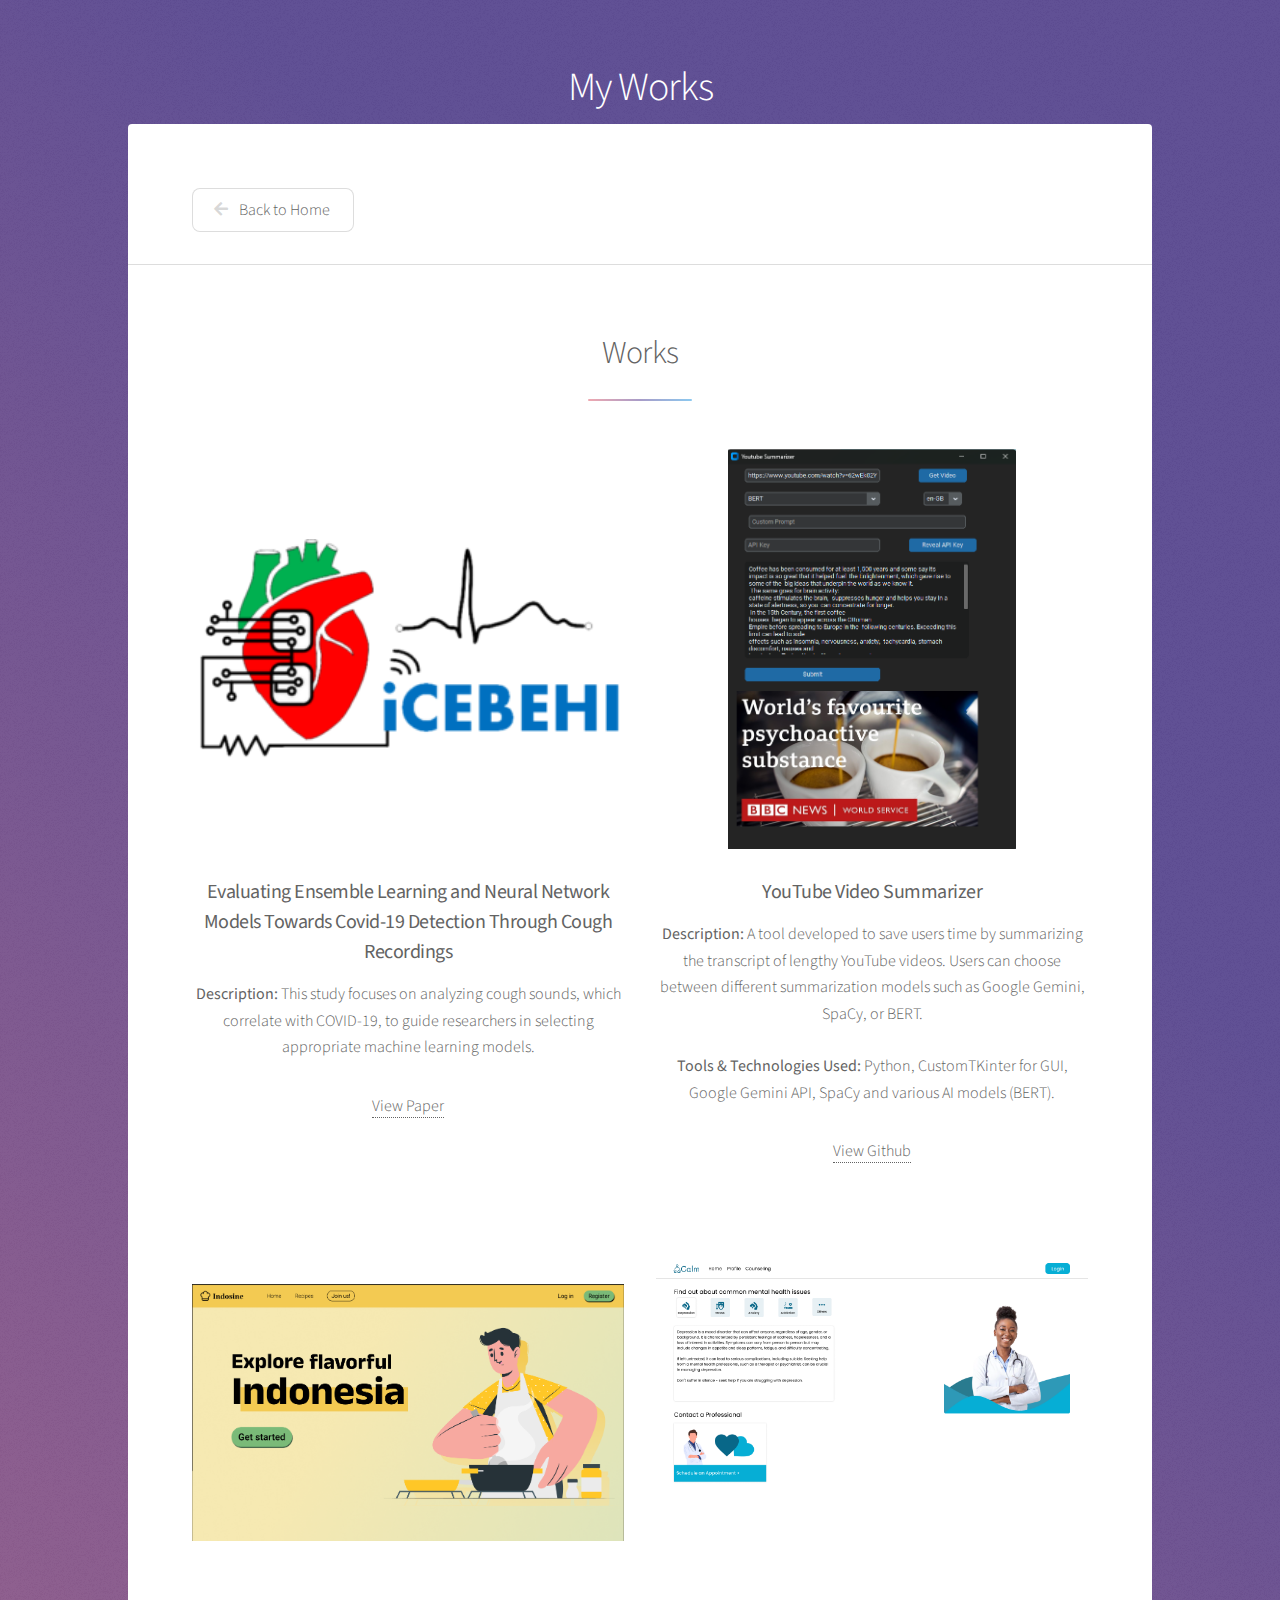
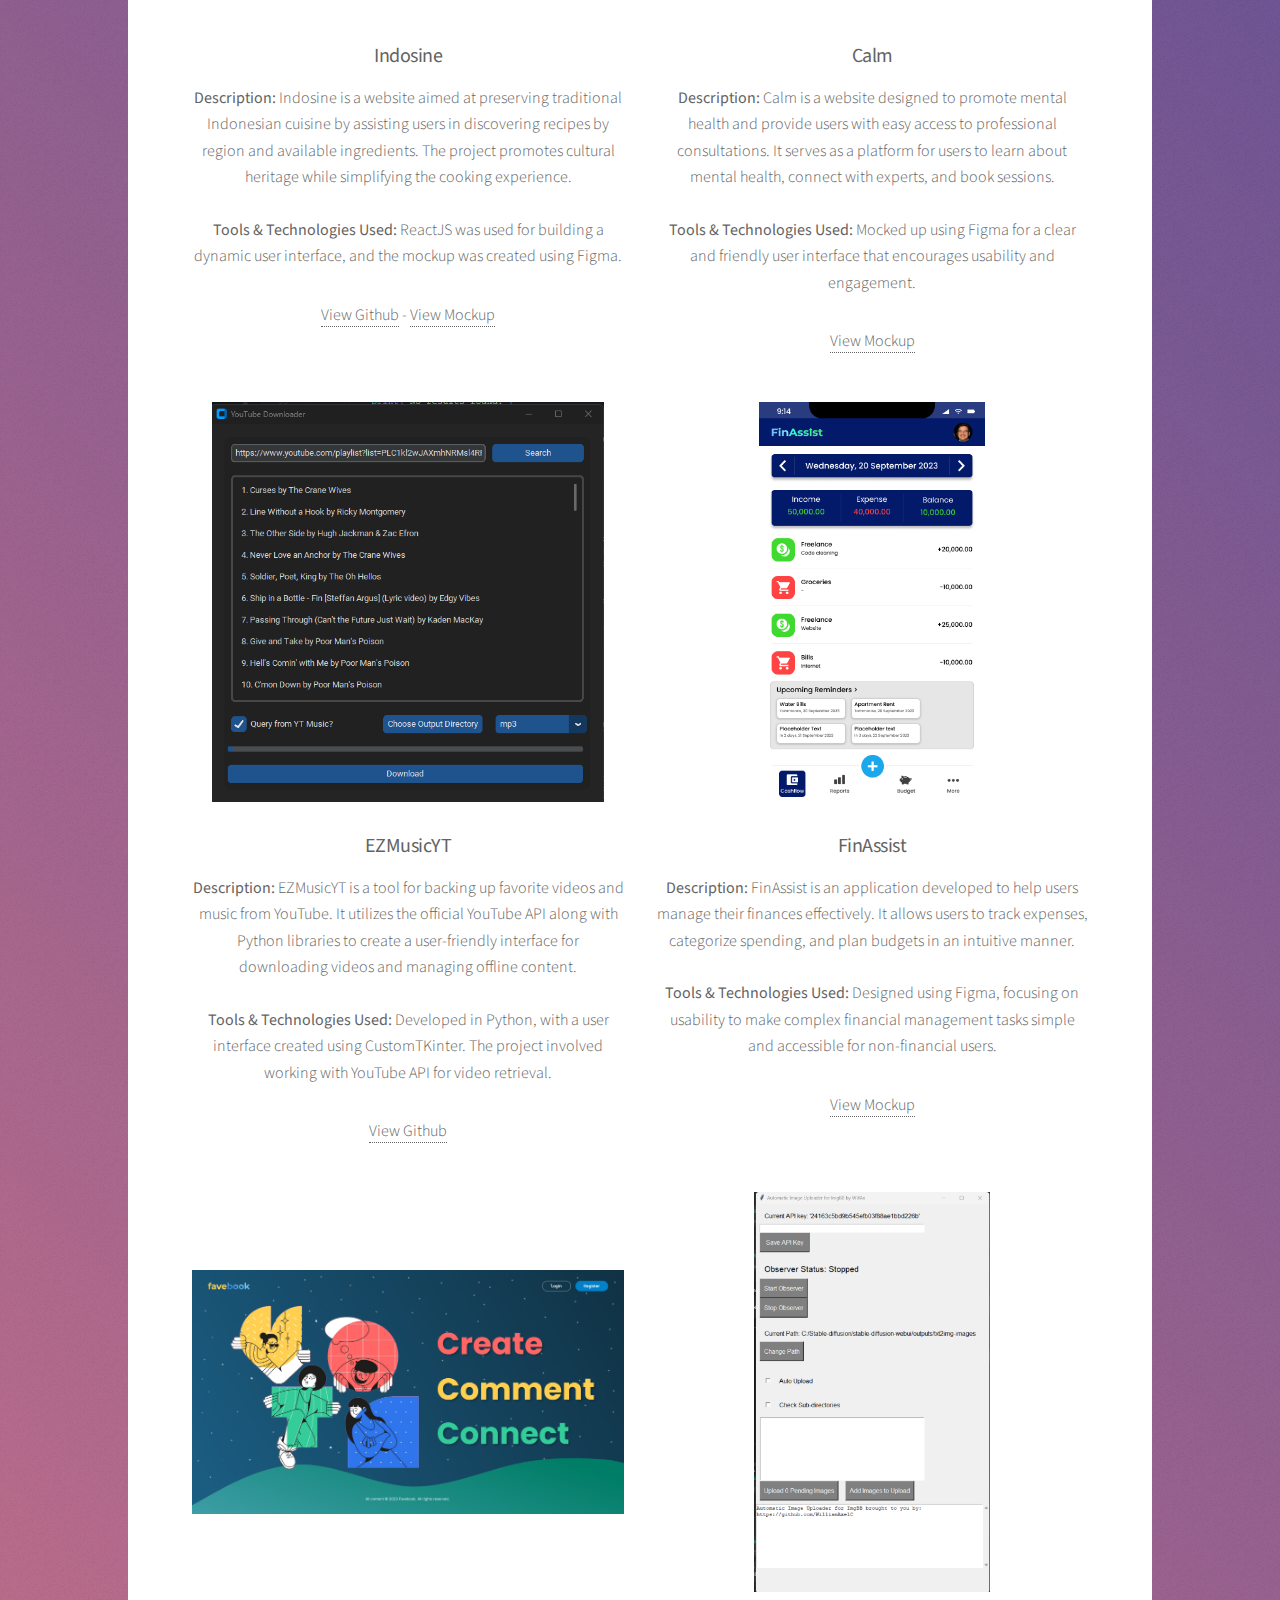
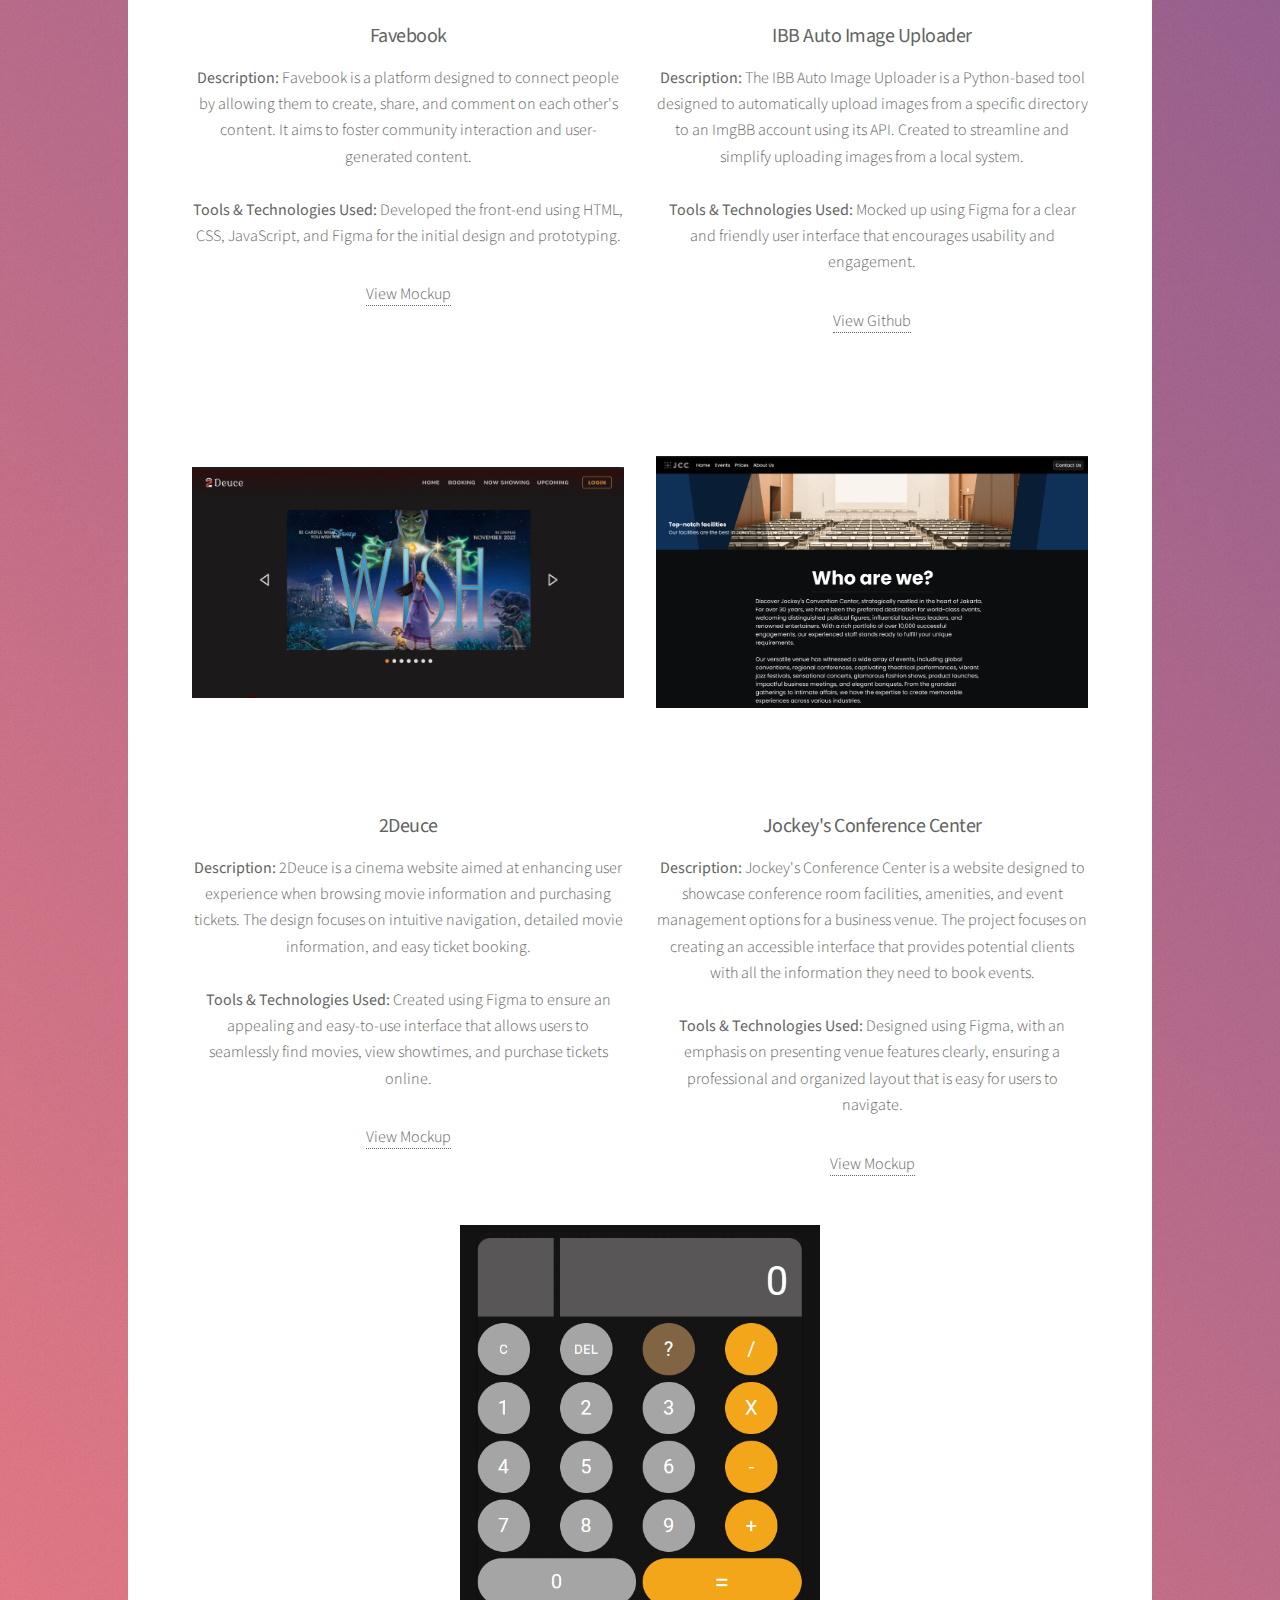
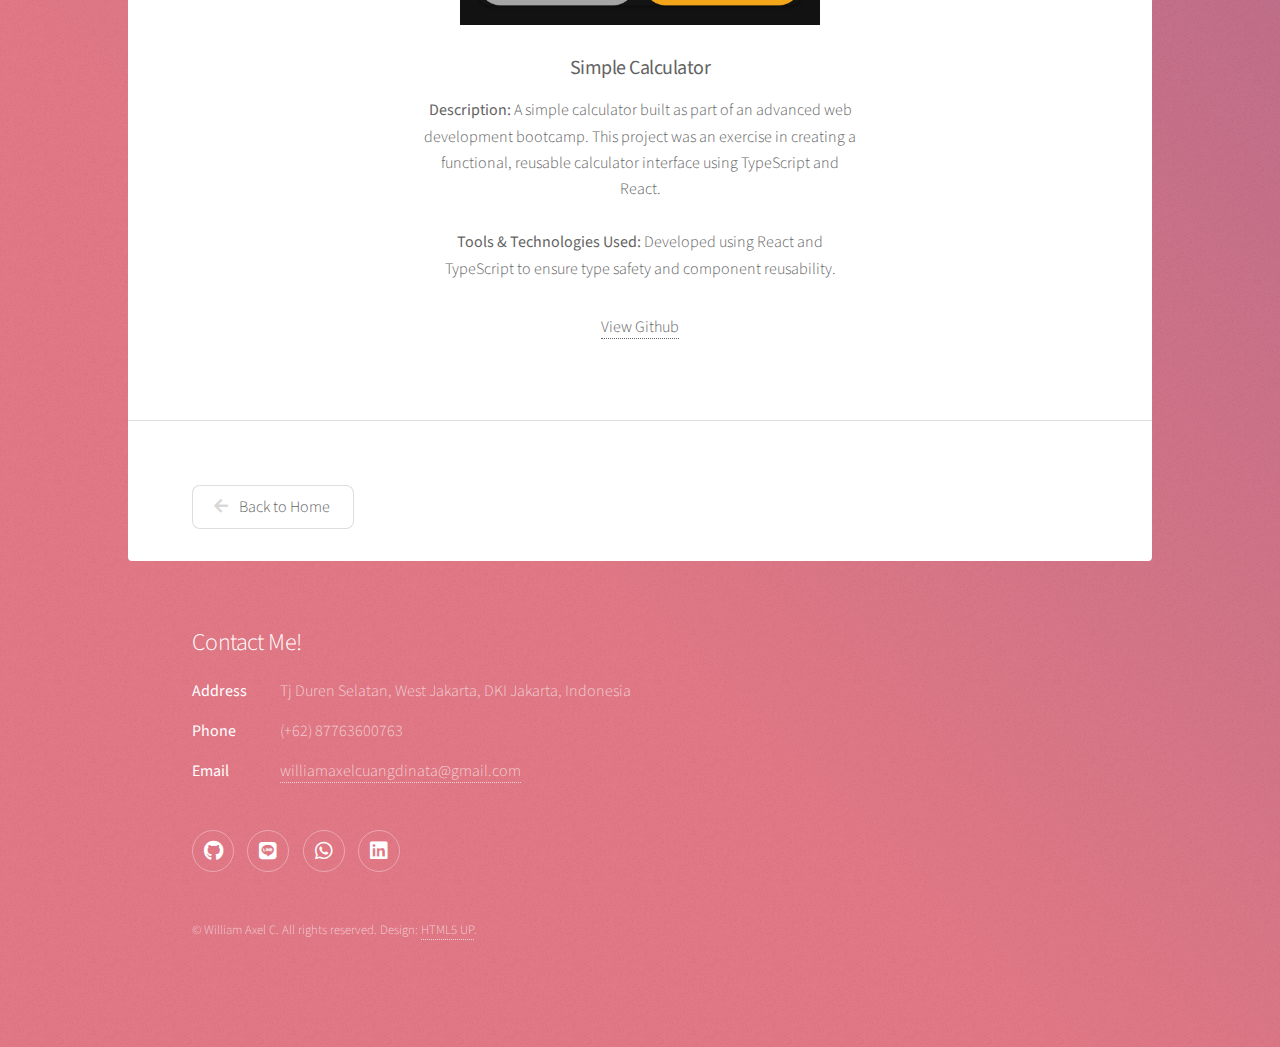
==== commit f1606435: "Update works.html" ====
--- a/works.html
+++ b/works.html
@@ -53,7 +53,7 @@
 							<p><a href="https://github.com/WilliamAxelC/Youtube-Video-Summarizer">View Github</a></p>
 						</li>
 						<li>
-							<img src="images/indosine.png" alt="Indosine Website" class="work-img2" />
+							<img src="images/Indosine.png" alt="Indosine Website" class="work-img2" />
 							<h3><strong>Indosine</strong> </h3>
 							<p>
 								<strong>Description:</strong> 
@@ -76,7 +76,7 @@
 							<p><a href="https://www.figma.com/design/NTU2hKQzX7UkTqNZH3iAEm/2602188175-WILLIAM-AXEL-CUANGDINATA-HCI-UTS-2022%2F2023-CALM">View Mockup</a></p>
 						</li>
 						<li>
-							<img src="images/ezmusicyt.png" alt="EZMusicYT" class="work-img2" />
+							<img src="images/EZMusicYT.png" alt="EZMusicYT" class="work-img2" />
 							<h3><strong>EZMusicYT</strong> </h3>
 							<p>
 								<strong>Description:</strong> 
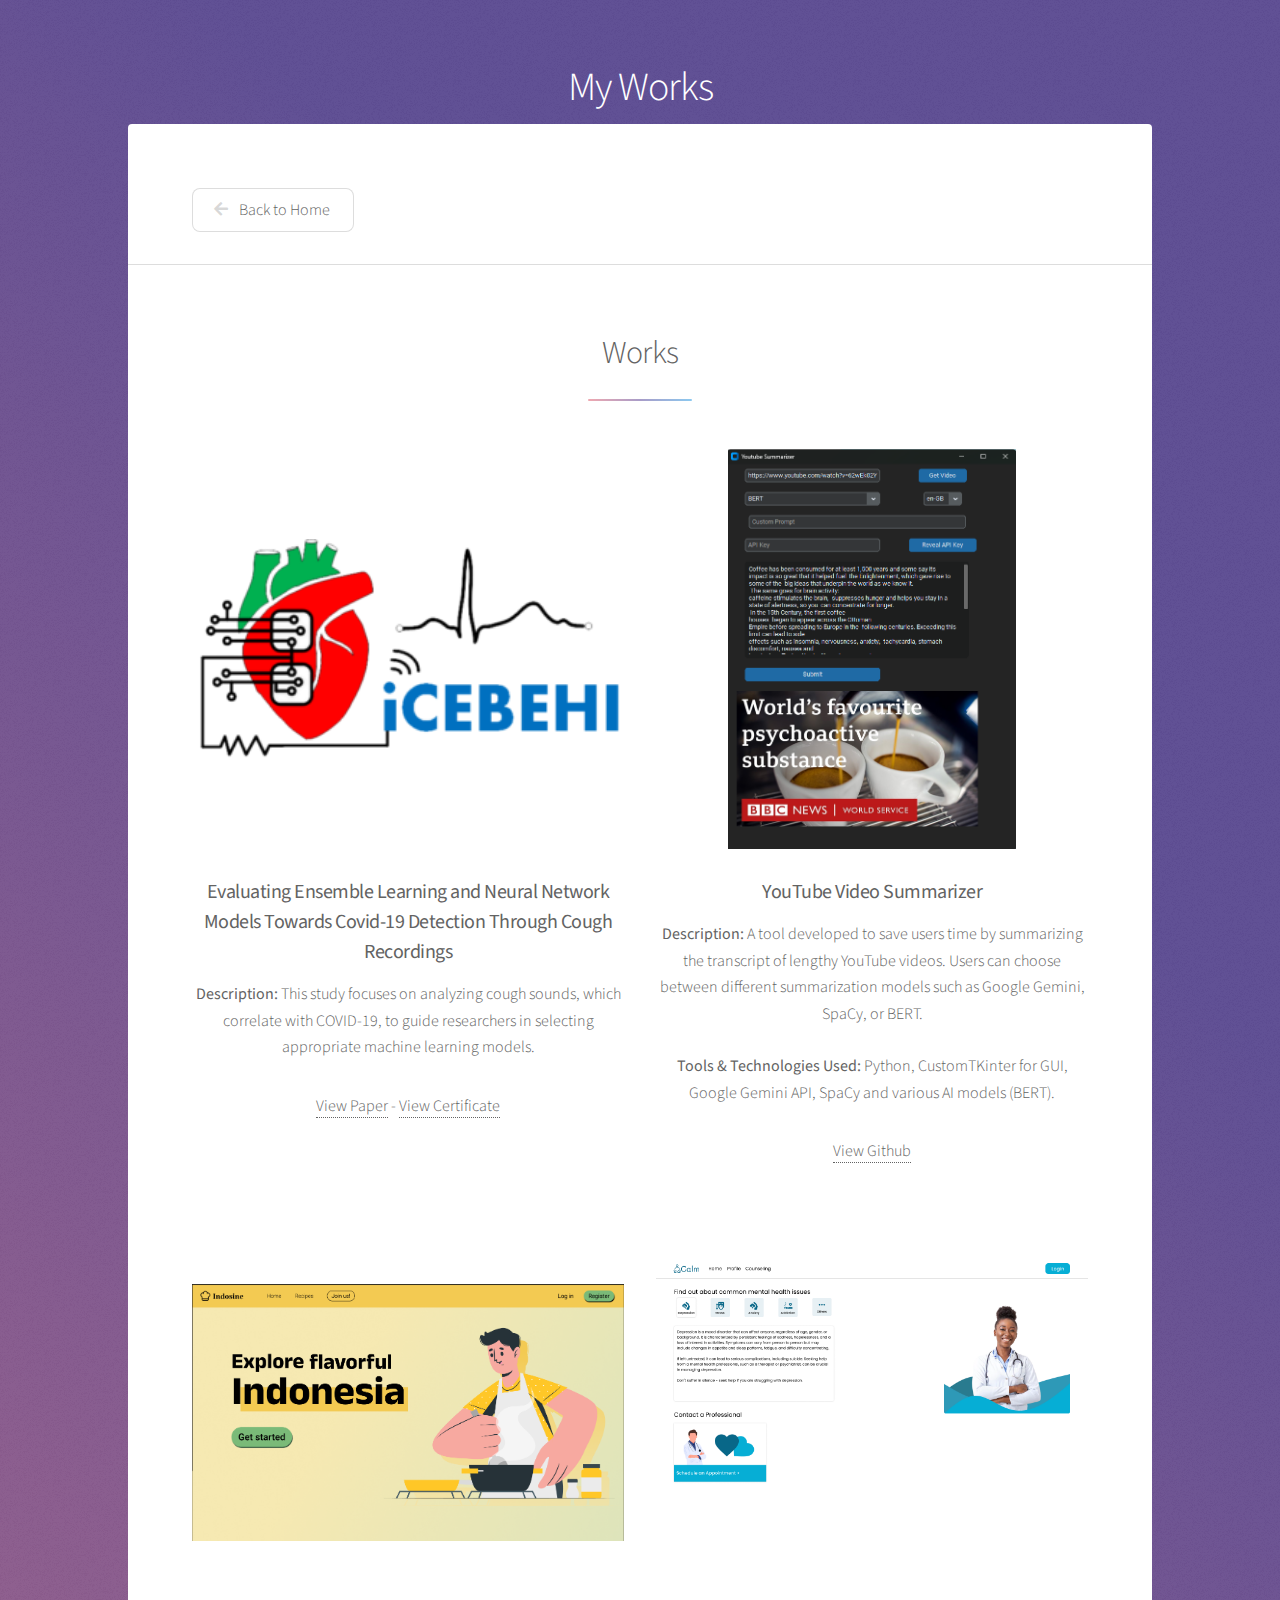
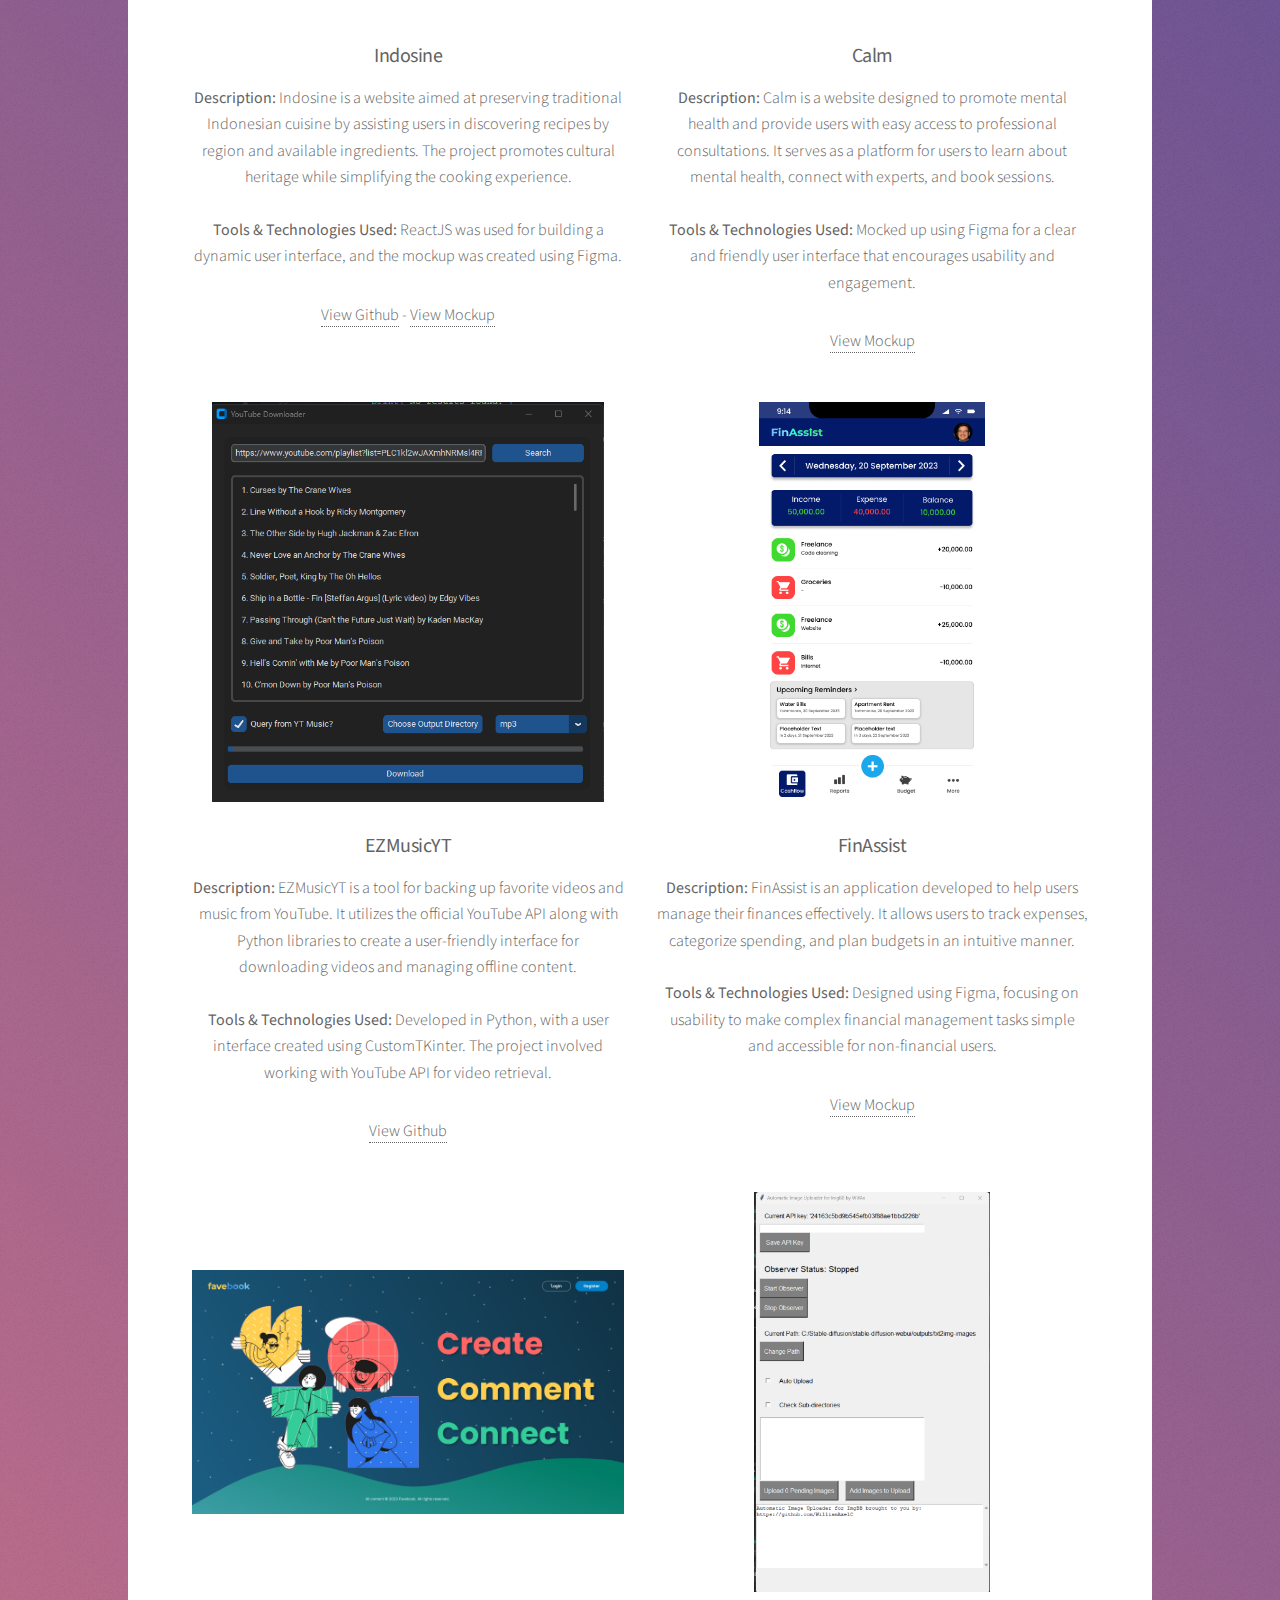
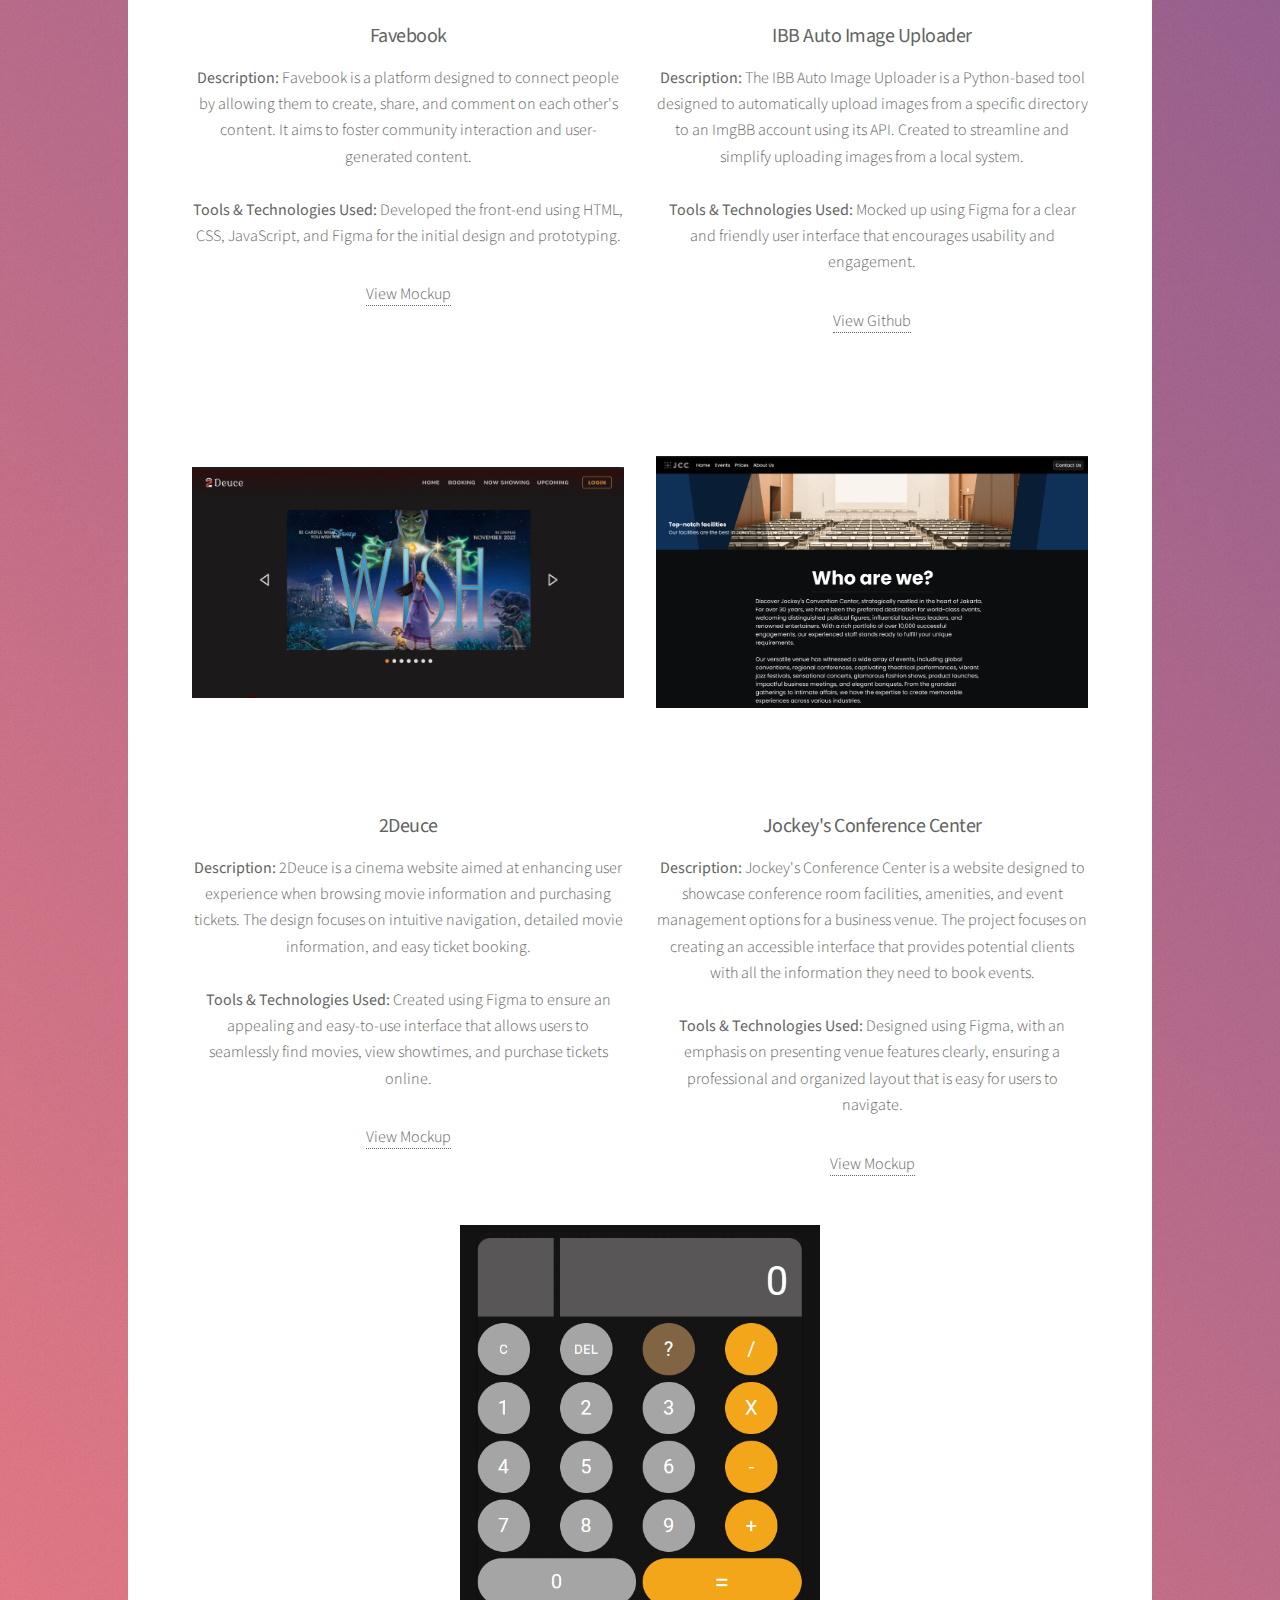
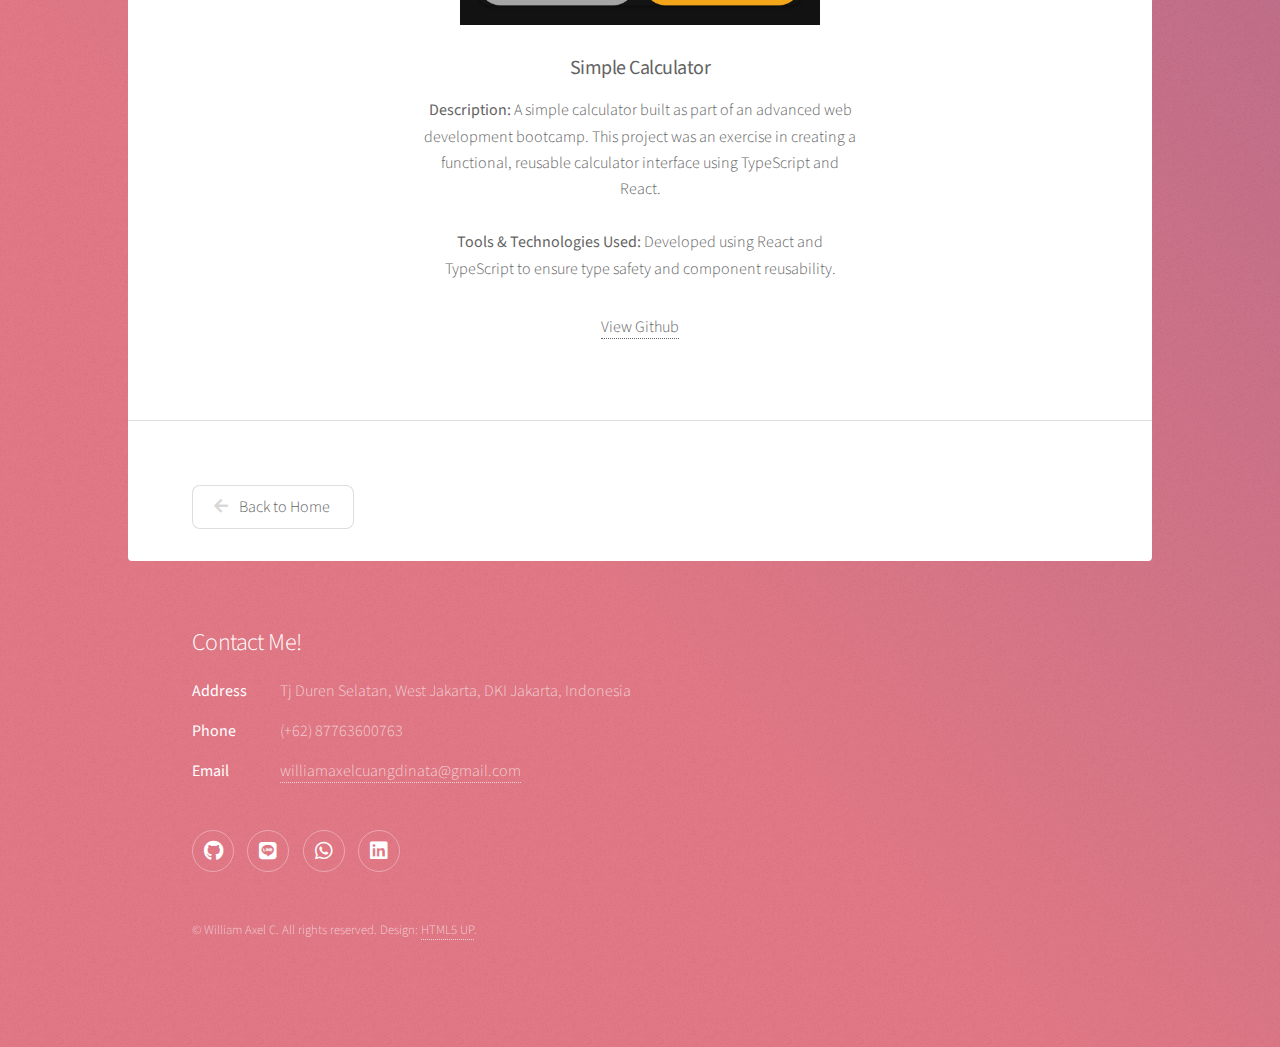
==== commit a09c1a87: "added ICEBEHI certificate, changed 'view more works' button" ====
--- a/works.html
+++ b/works.html
@@ -38,7 +38,7 @@
 							<p>
 								<strong>Description:</strong> 
 								This study focuses on analyzing cough sounds, which correlate with COVID-19, to guide researchers in selecting appropriate machine learning models.	
-								<p><a href="https://docs.google.com/document/d/19V2YCdXT0n9ZEZn8l9lcEH-mwDMSmkMbitunmqG1pW8/edit?usp=sharing">View Paper</a></p>
+								<p><a href="https://docs.google.com/document/d/19V2YCdXT0n9ZEZn8l9lcEH-mwDMSmkMbitunmqG1pW8/edit?usp=sharing">View Paper</a> - <a href="https://ibb.co.com/HqBhzmV">View Certificate</a></p>
 						</li>
 						<li>
 							<img src="images/YoutubeSummarizer.png" alt="YoutubeSummarizer" class="work-img2" />
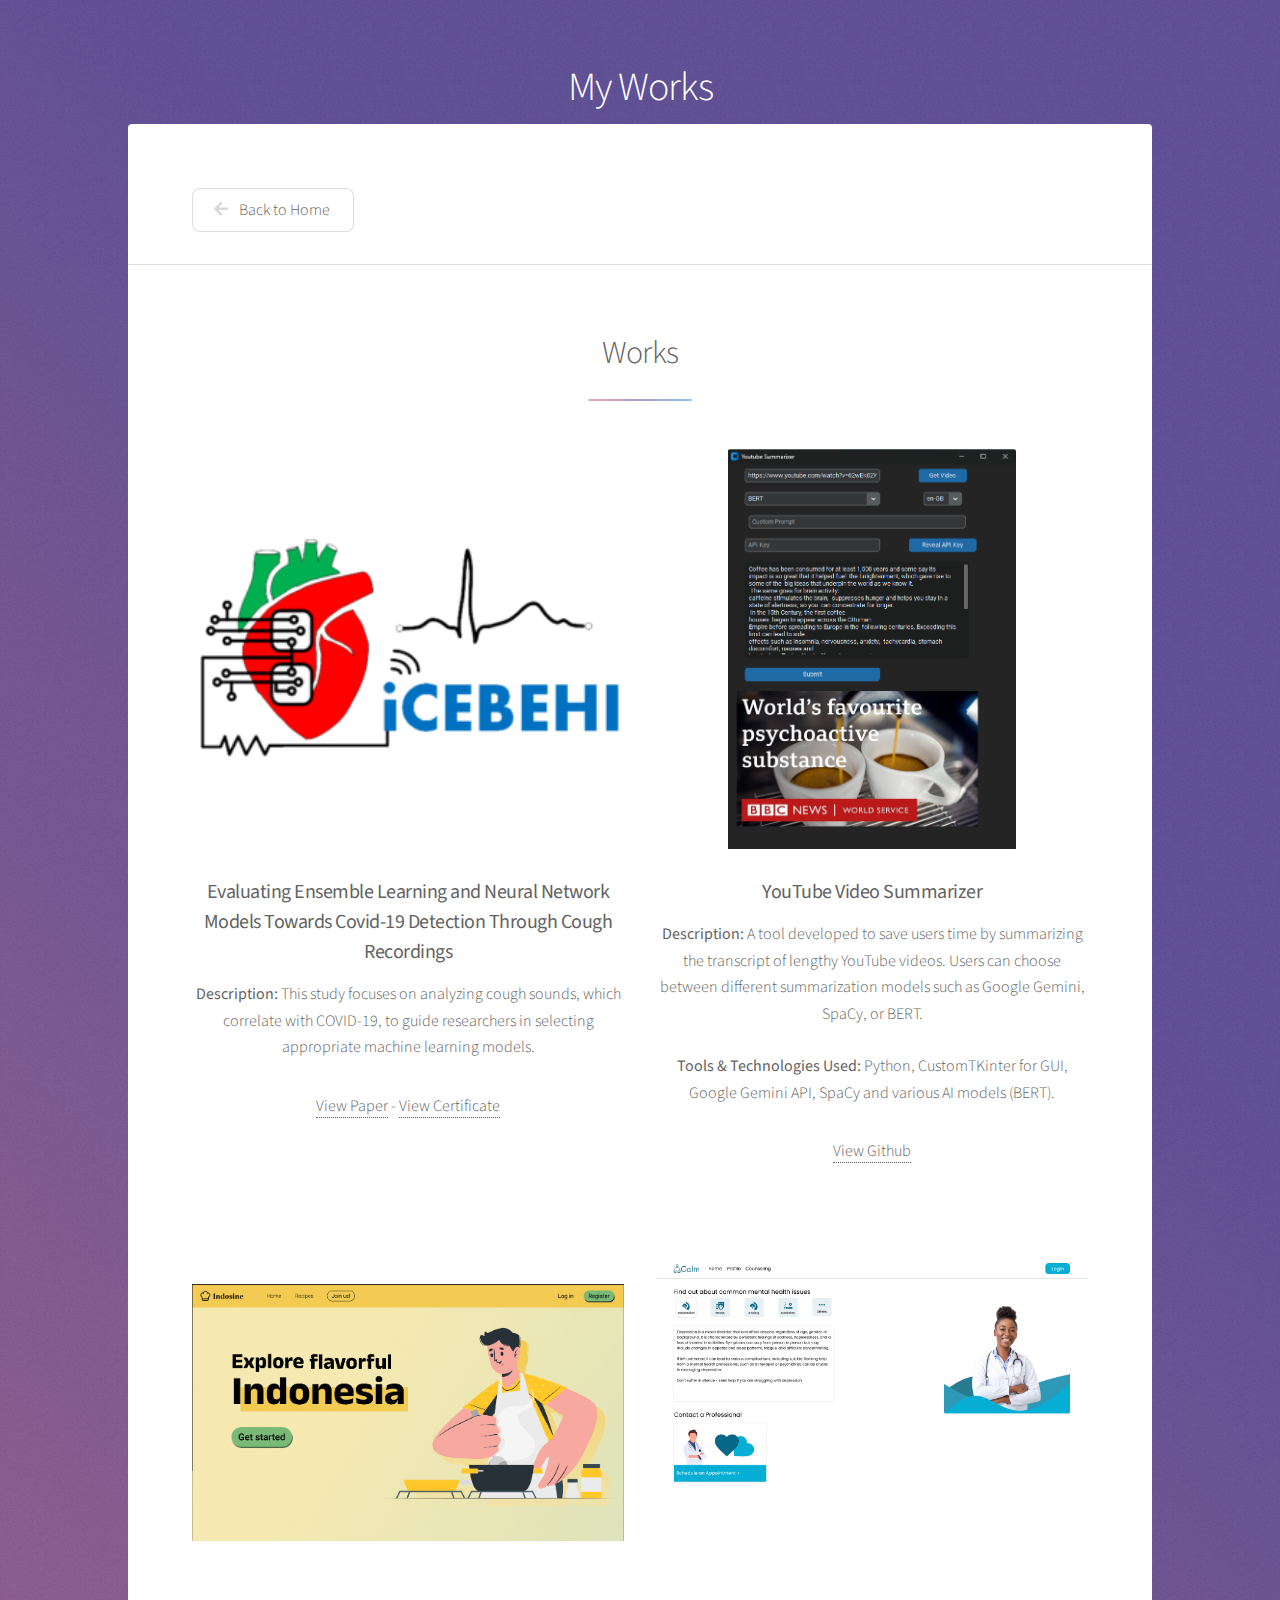
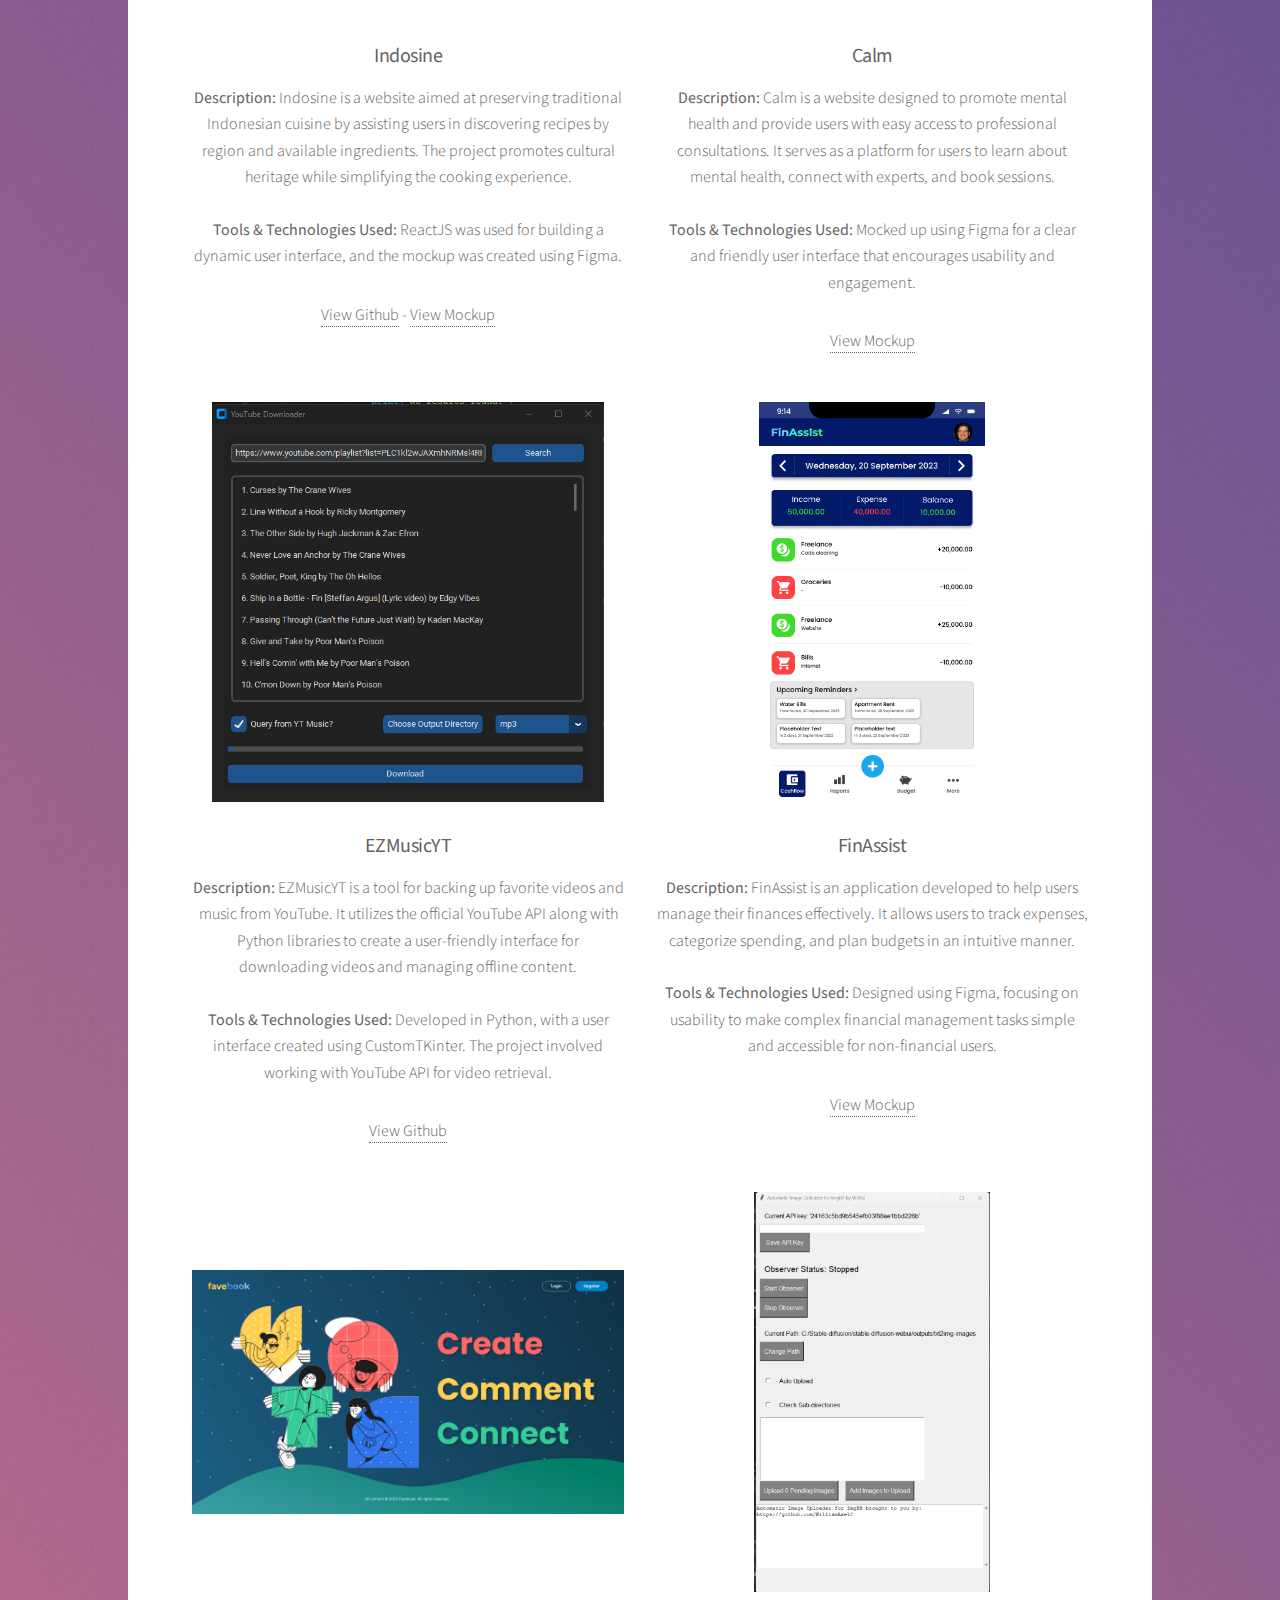
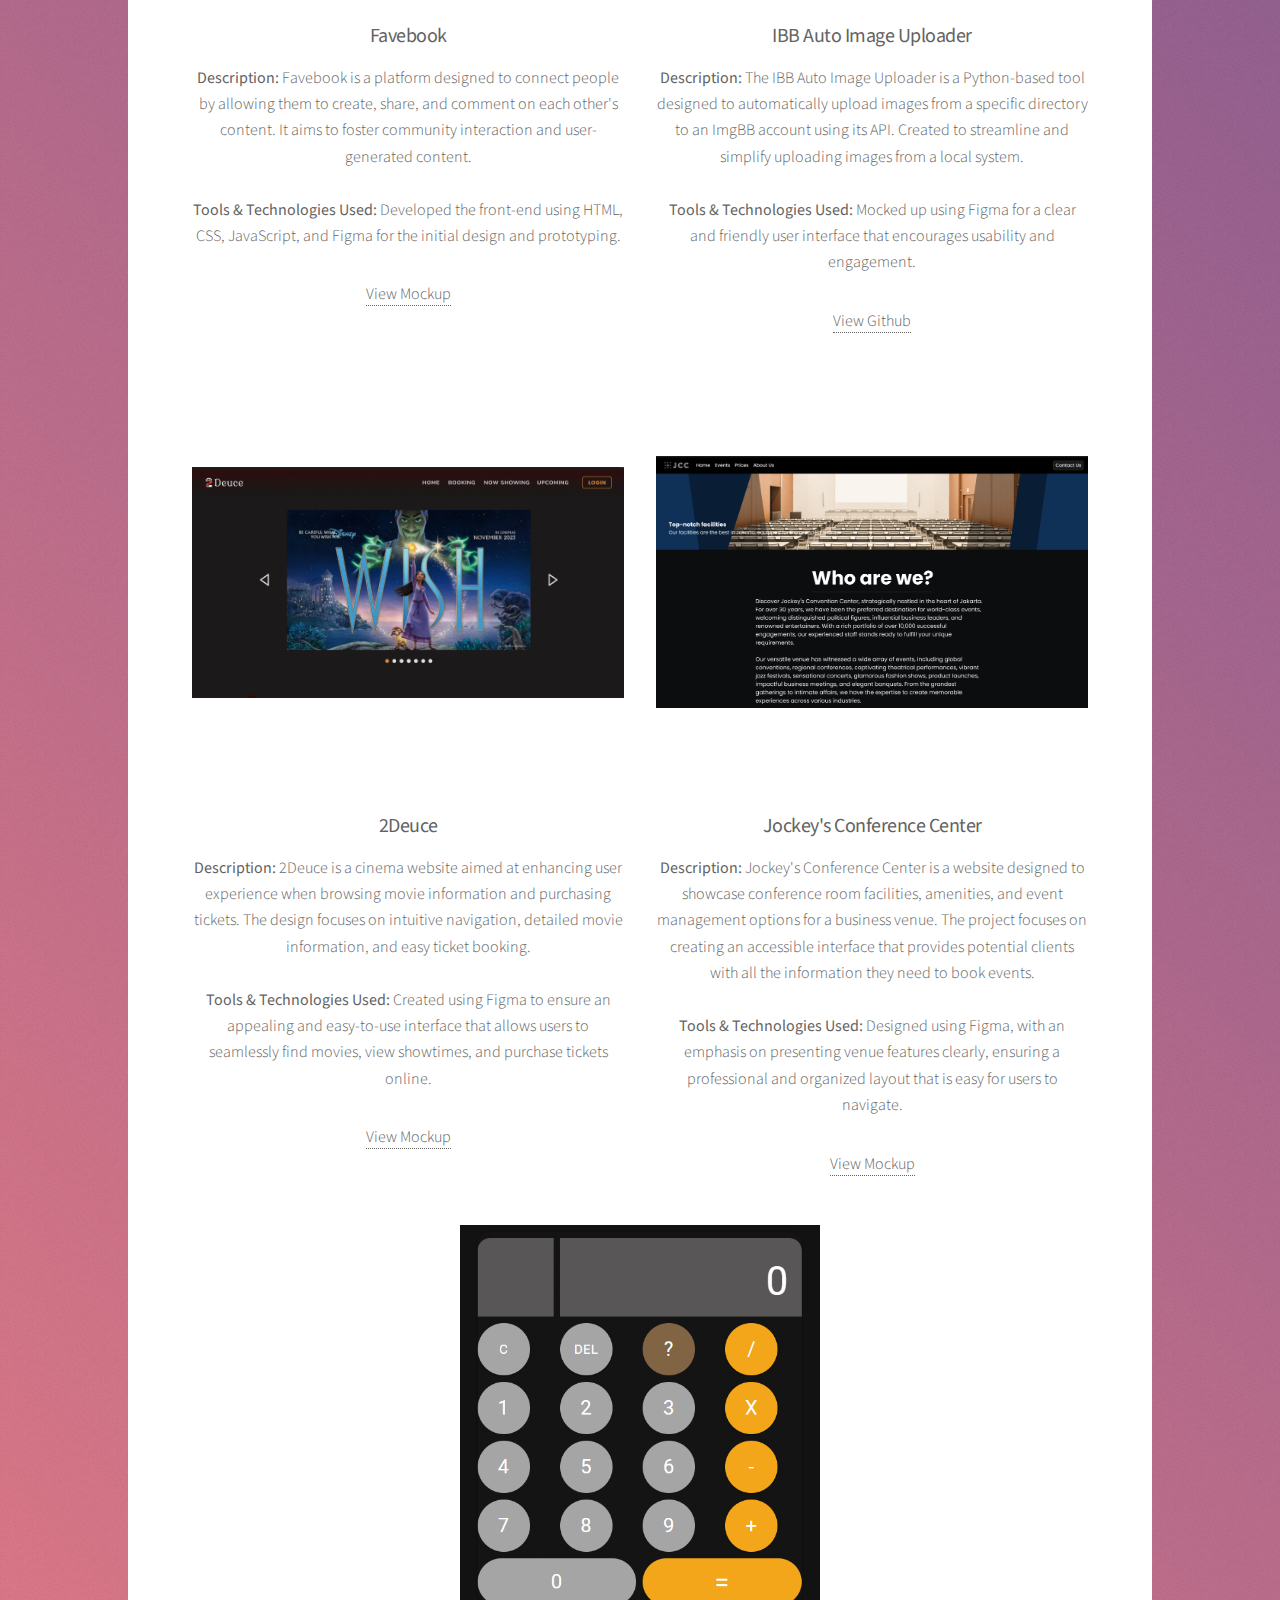
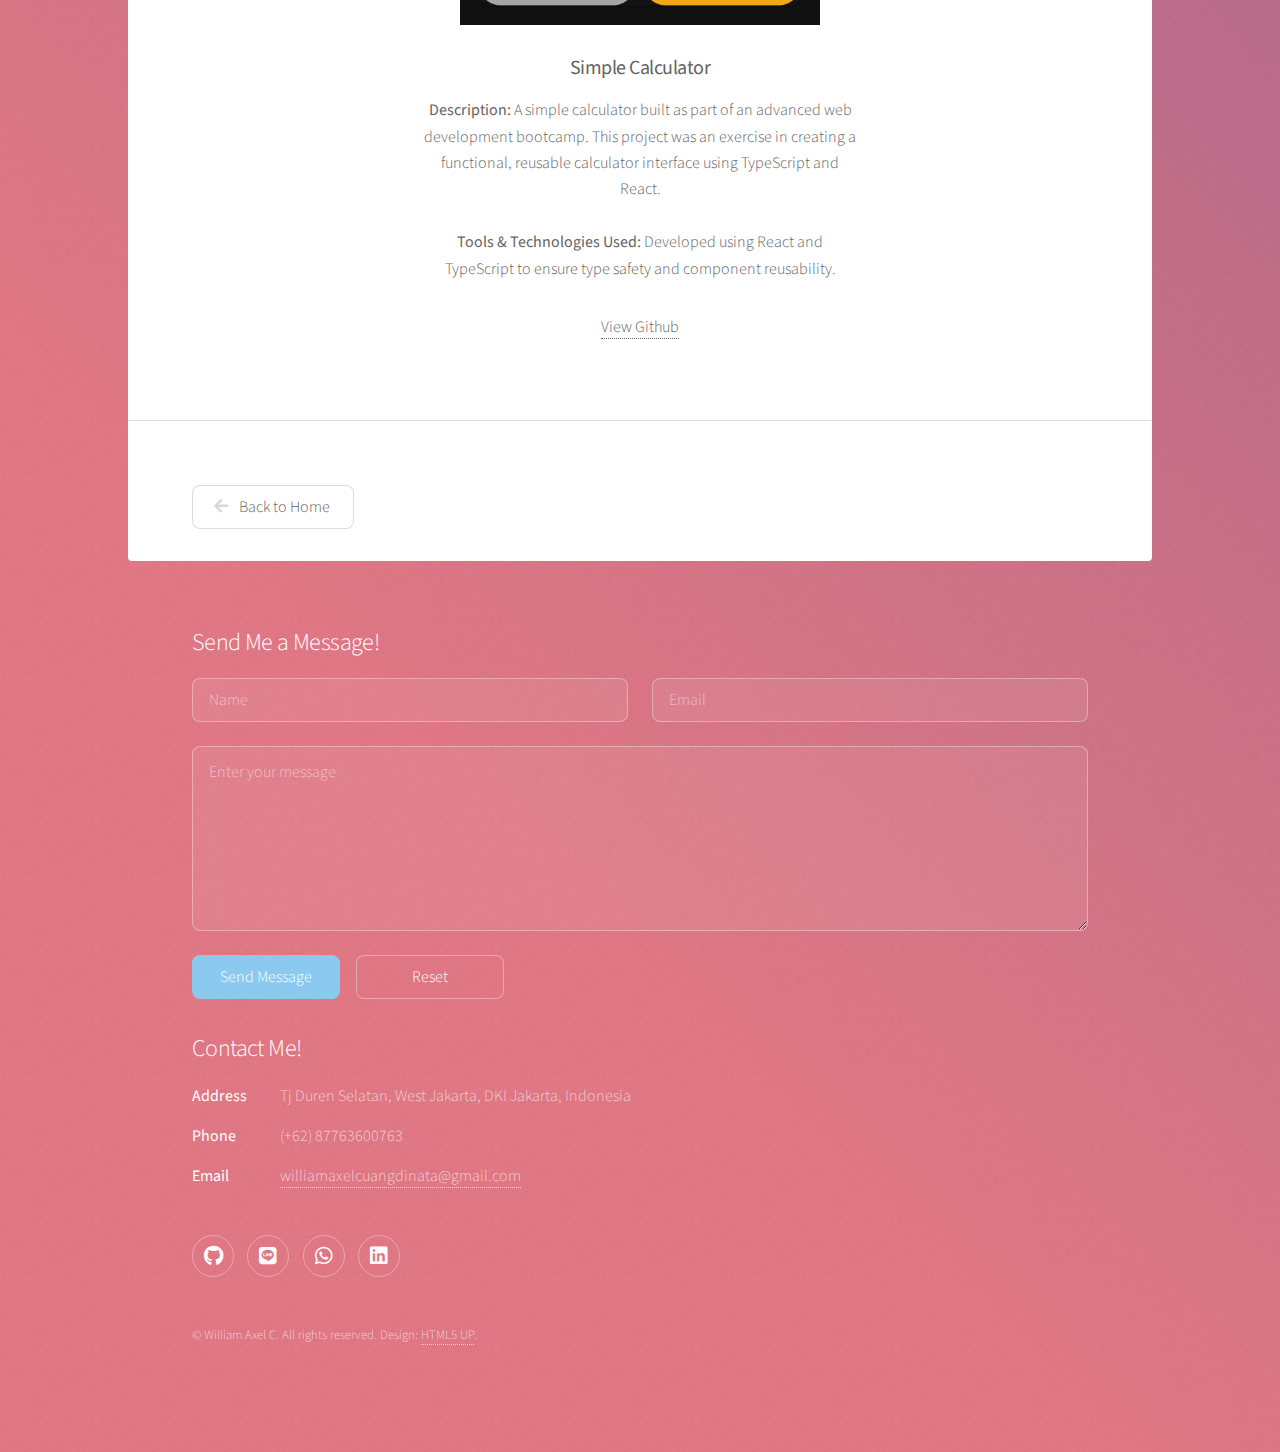
==== commit df2db42b: "Added Message Form in Footer" ====
--- a/works.html
+++ b/works.html
@@ -162,6 +162,28 @@
 			<!-- Footer -->
 			<footer id="footer">
 				<section>
+					<section>
+						<h2>Send Me a Message!</h2>
+						<form method="POST" action="https://formspree.io/f/myzyyppw">
+							<div class="row gtr-uniform">
+								<div class="col-6 col-12-xsmall">
+									<input type="text" name="name" id="demo-name" value="" placeholder="Name" />
+								</div>
+								<div class="col-6 col-12-xsmall">
+									<input type="email" name="email" id="demo-email" value="" placeholder="Email" />
+								</div>
+								<div class="col-12">
+									<textarea name="message" id="demo-message" placeholder="Enter your message" rows="6"></textarea>
+								</div>
+								<div class="col-12">
+									<ul class="actions">
+										<li><input type="submit" value="Send Message" class="primary" /></li>
+										<li><input type="reset" value="Reset" /></li>
+									</ul>
+								</div>
+							</div>
+						</form>
+					</section>
 					<h2>Contact Me!</h2>
 					<dl class="alt">
 						<dt>Address</dt>
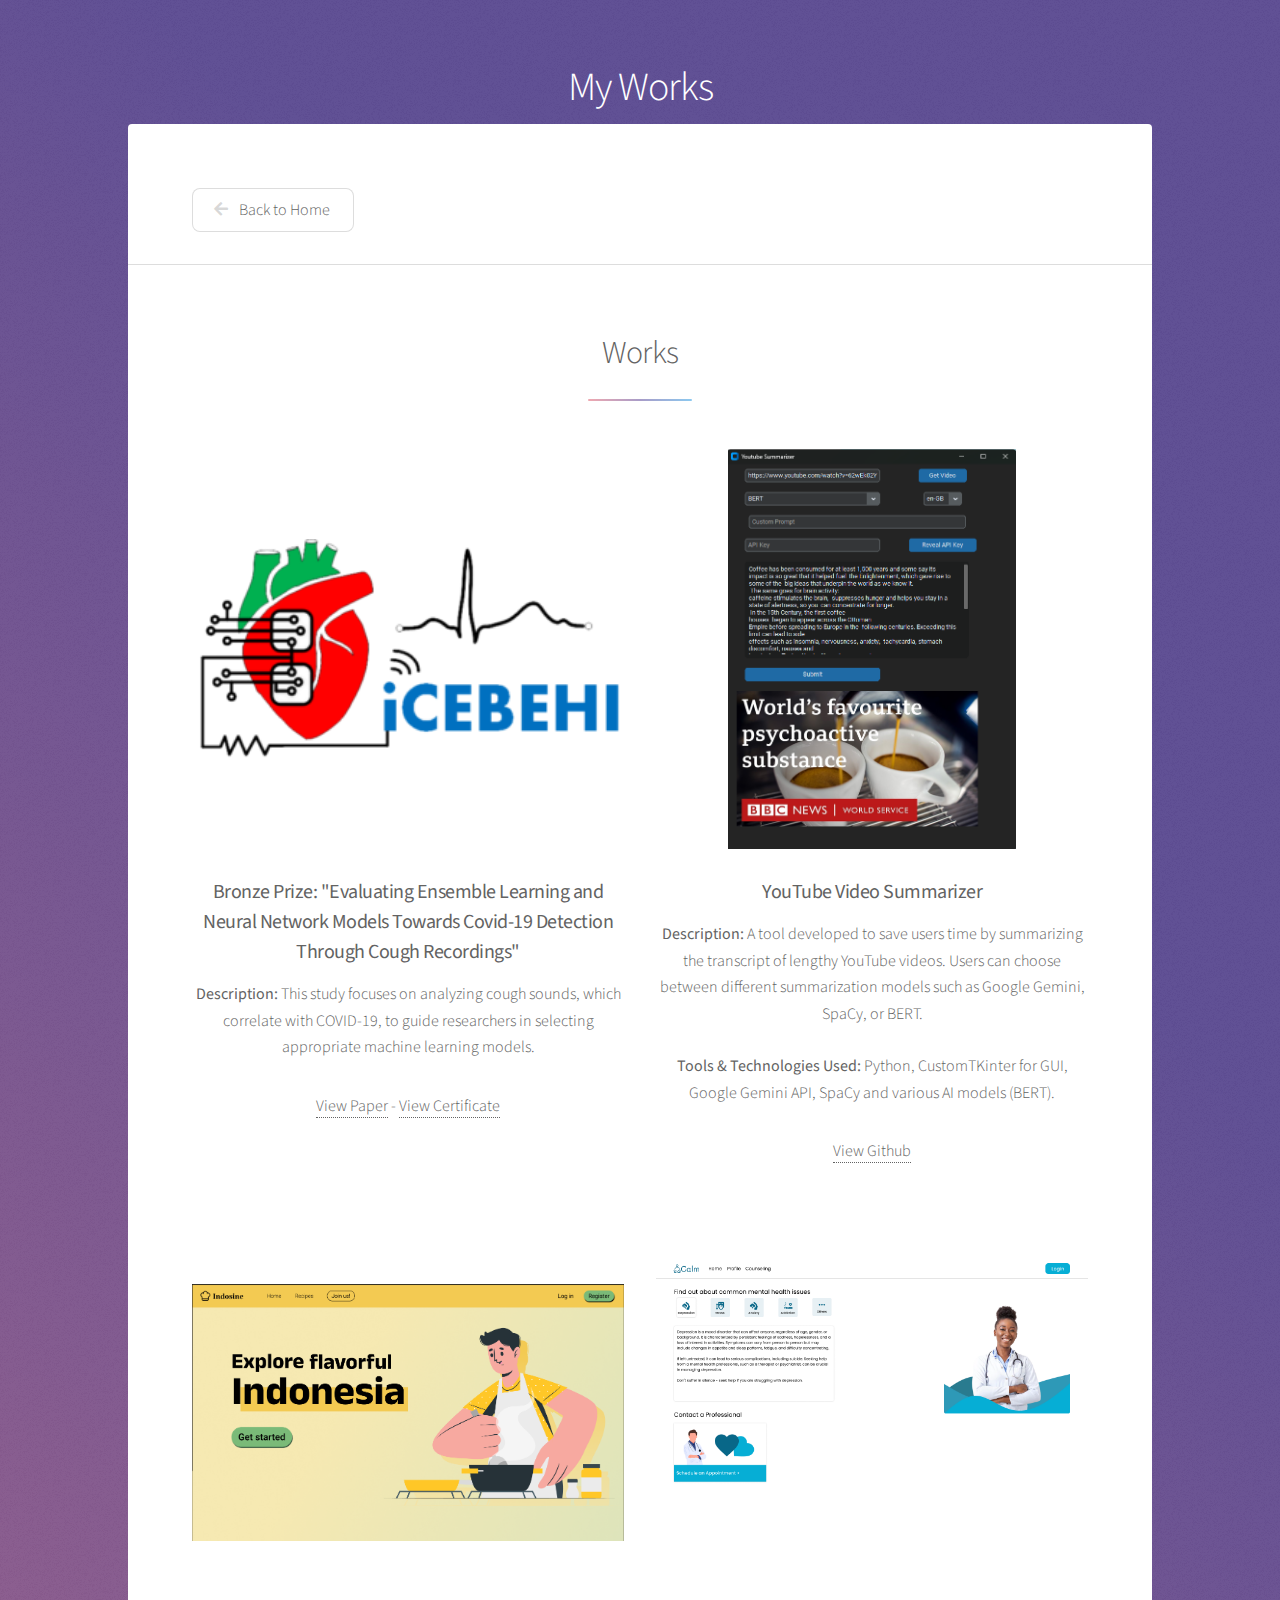
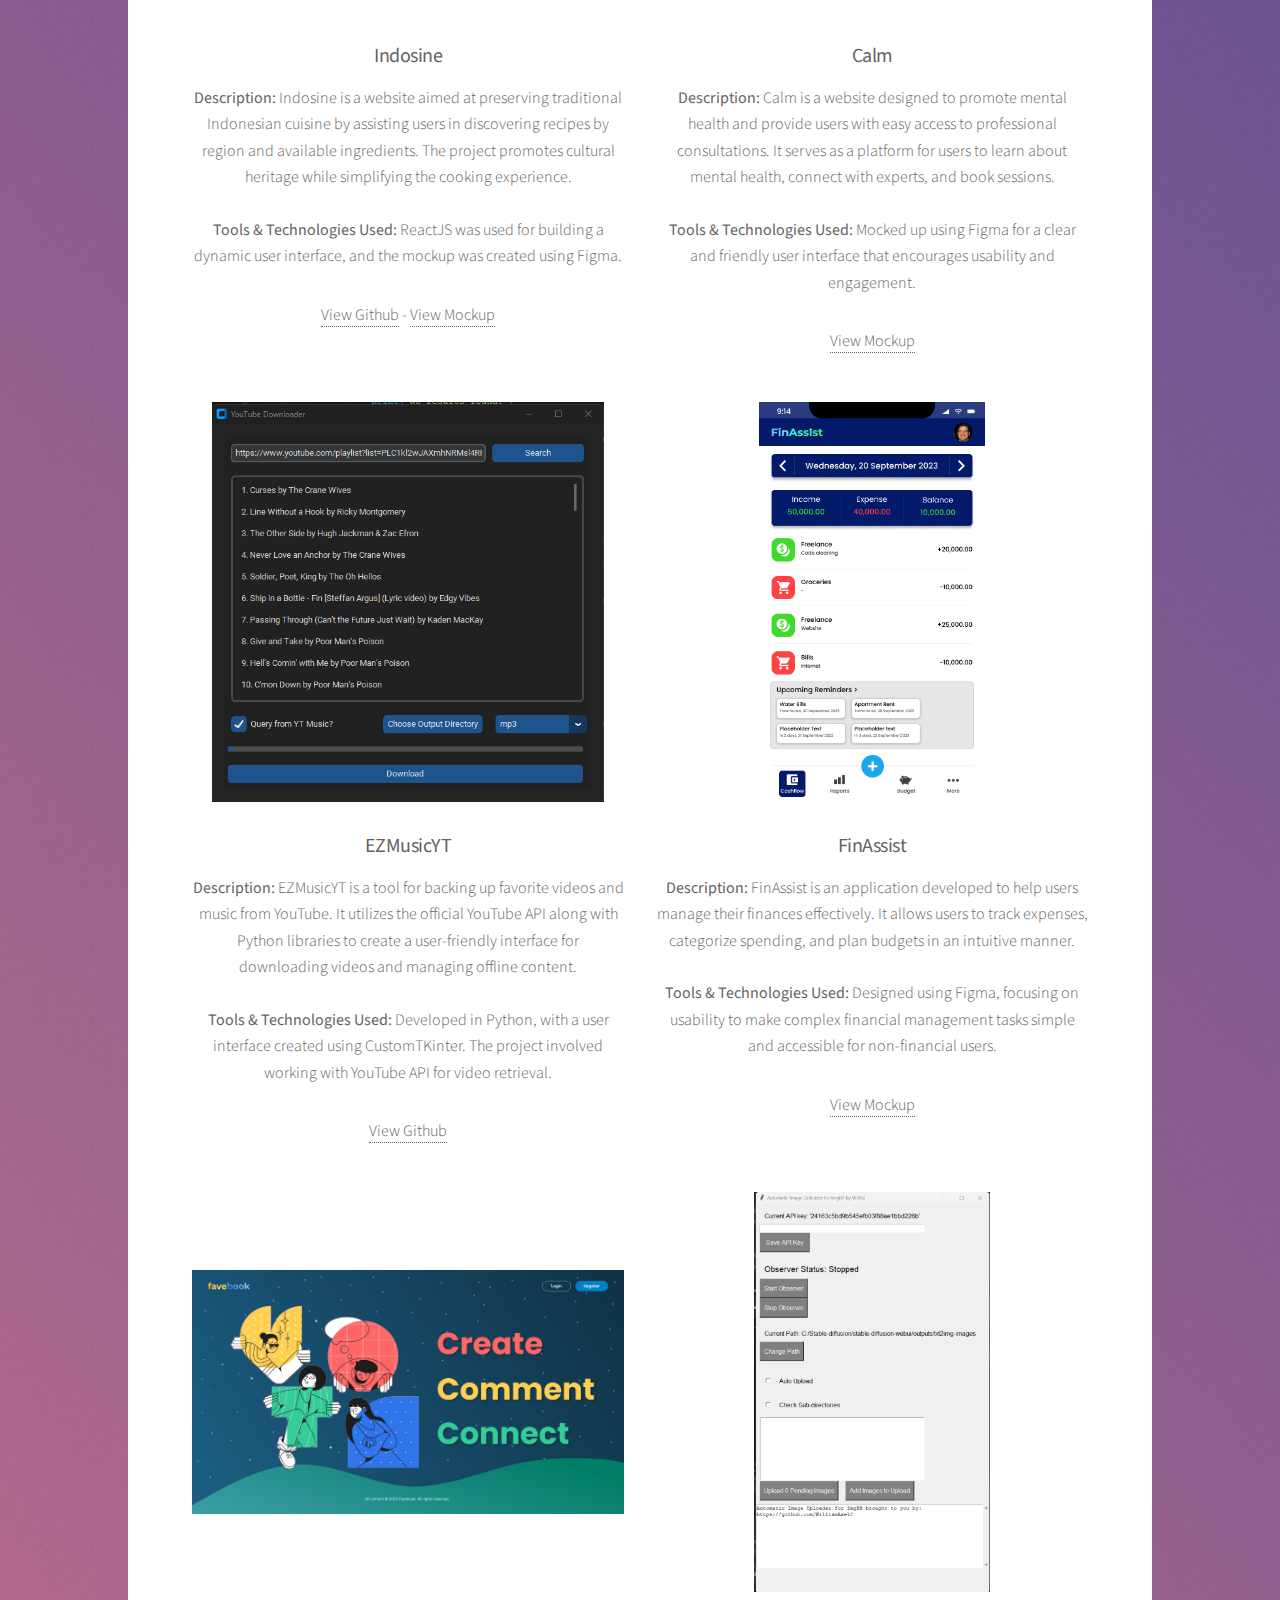
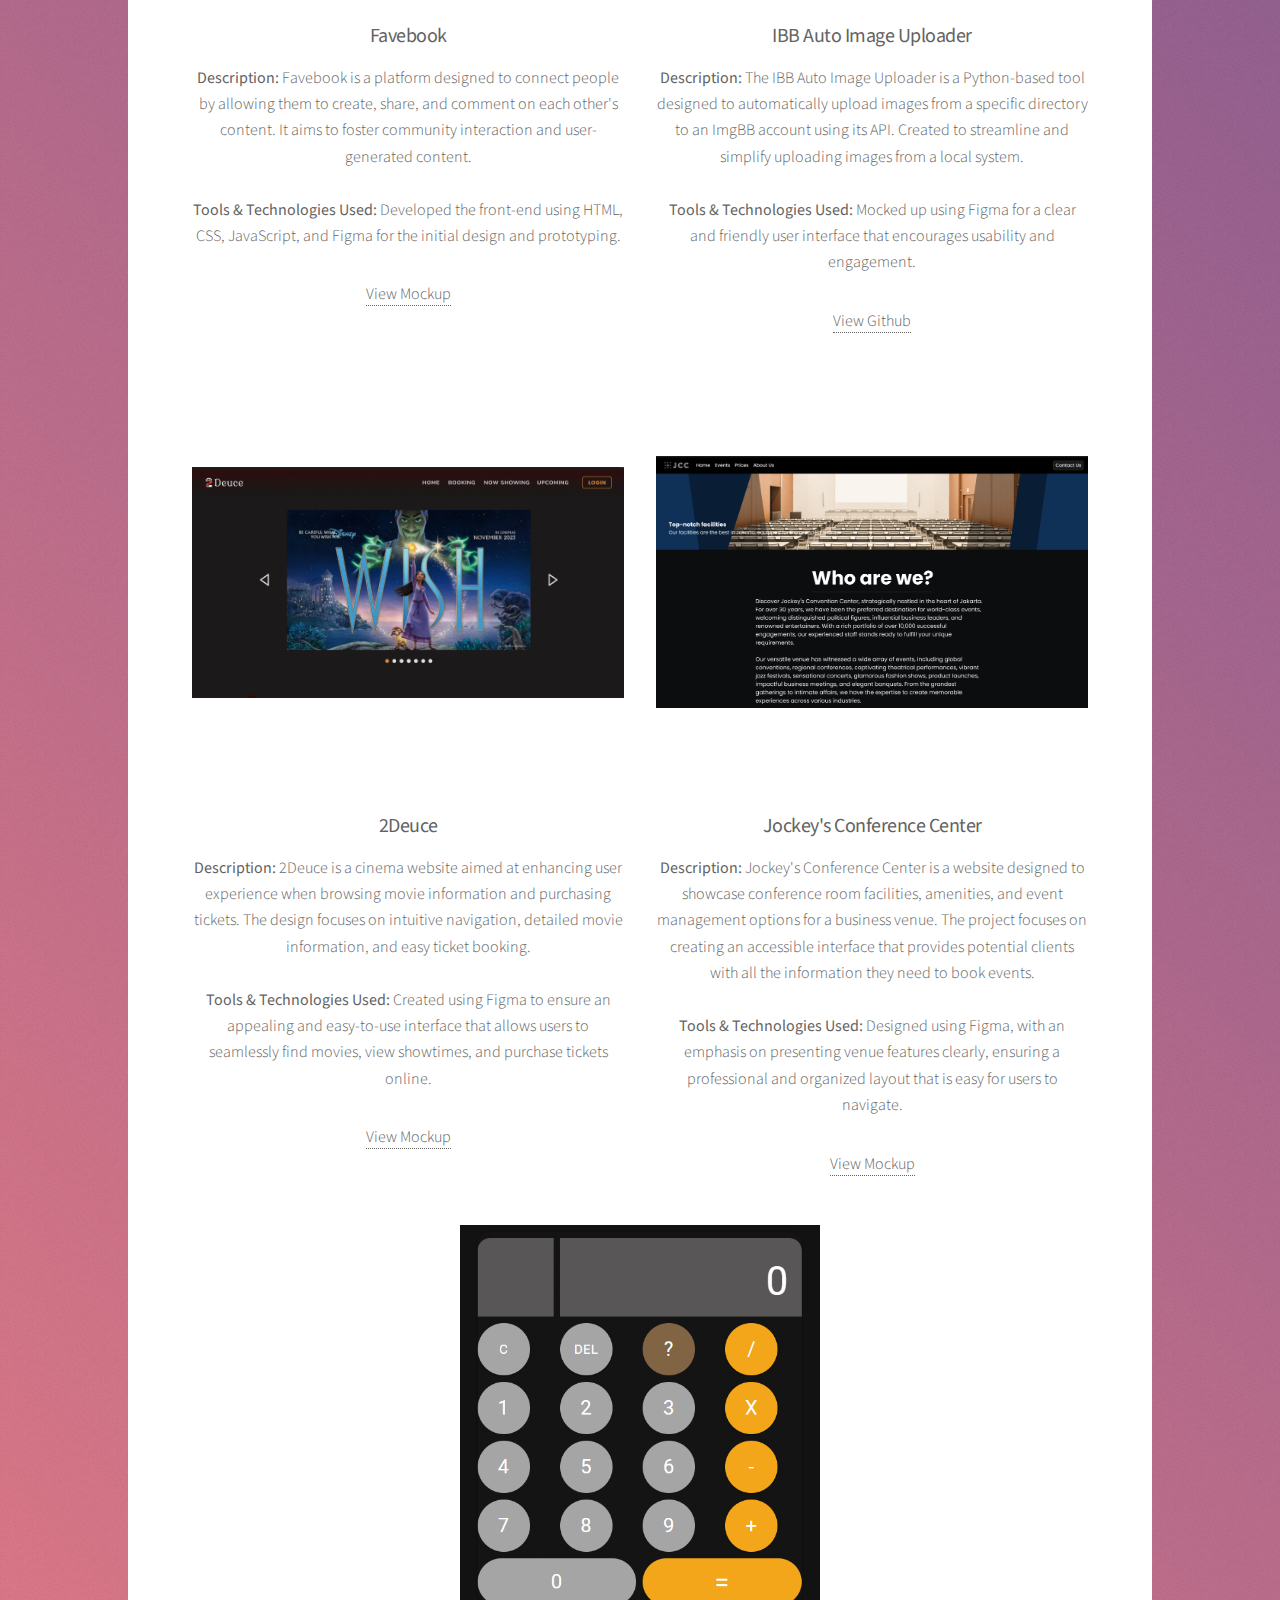
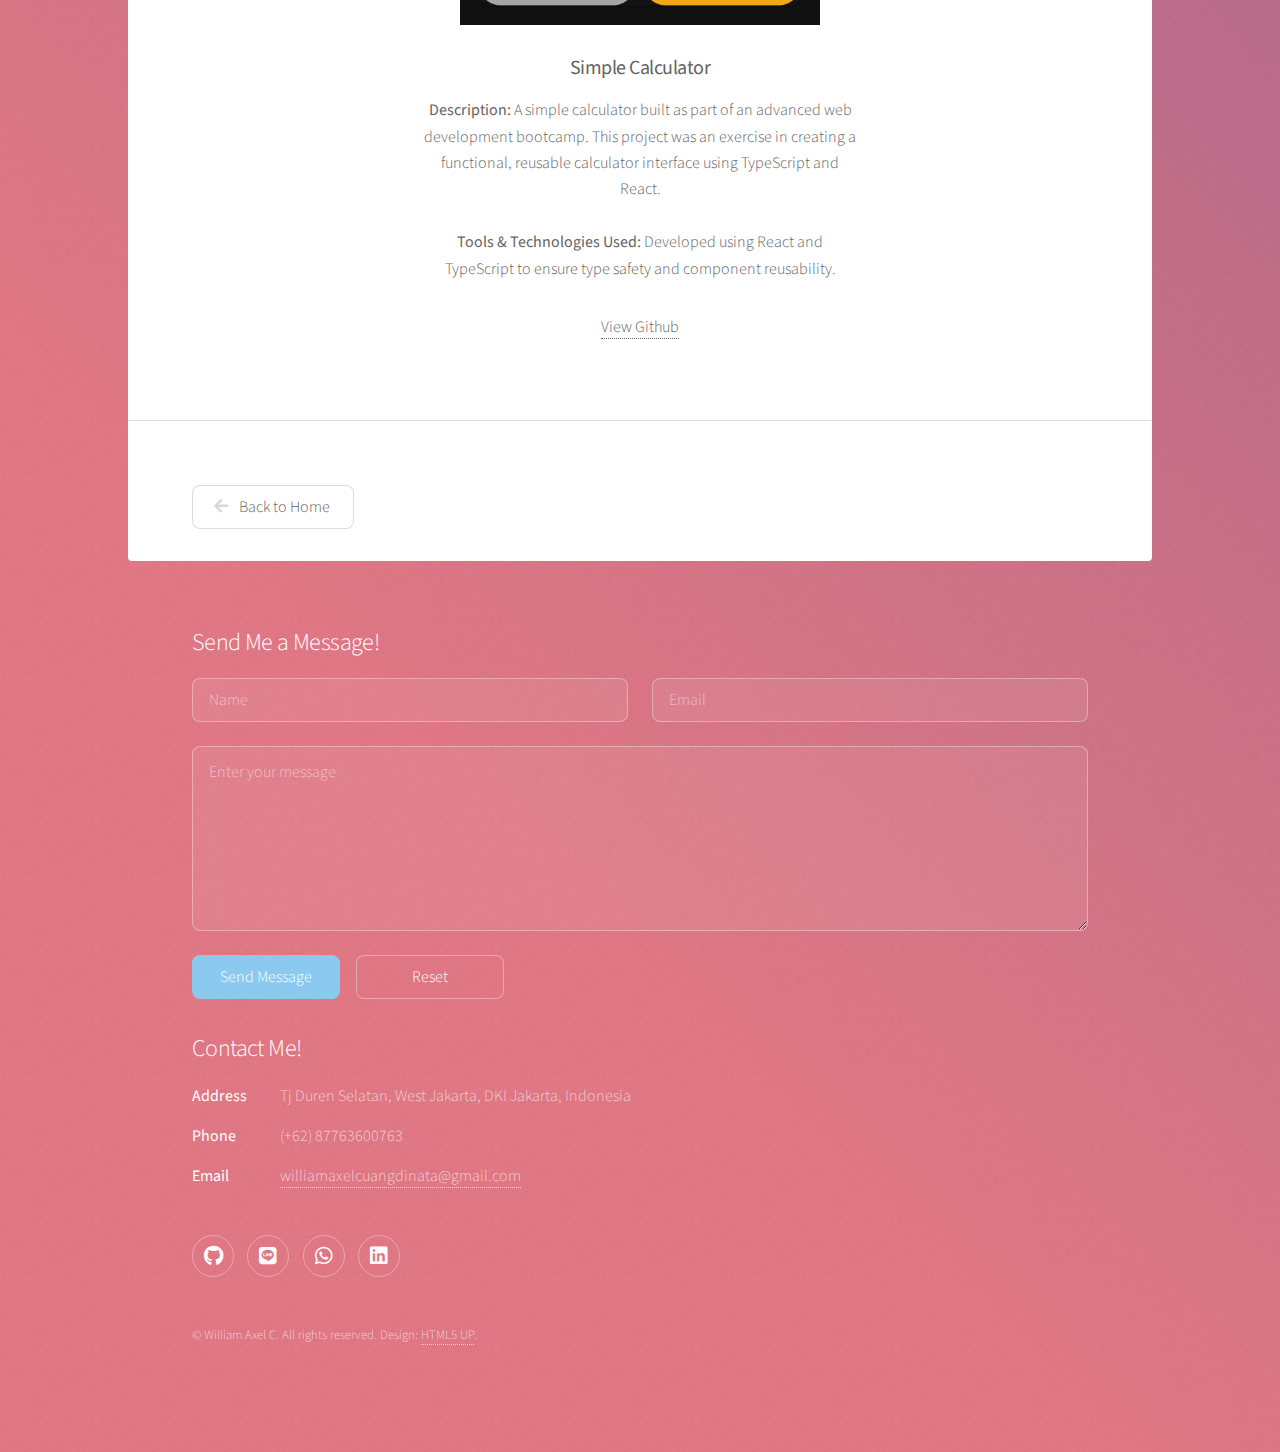
==== commit 7ce104f3: "Changed Works and CV info" ====
--- a/works.html
+++ b/works.html
@@ -34,11 +34,11 @@
 					<ul class="features2" >
 						<li>
 							<img src="images/icebehi.png" alt="iccebehi logo" class="work-img2" />
-							<h3><strong>Evaluating Ensemble Learning and Neural Network Models Towards Covid-19 Detection Through Cough Recordings</strong> </h3>
+							<h3><strong>Bronze Prize: "Evaluating Ensemble Learning and Neural Network Models Towards Covid-19 Detection Through Cough Recordings"</strong> </h3>
 							<p>
 								<strong>Description:</strong> 
 								This study focuses on analyzing cough sounds, which correlate with COVID-19, to guide researchers in selecting appropriate machine learning models.	
-								<p><a href="https://docs.google.com/document/d/19V2YCdXT0n9ZEZn8l9lcEH-mwDMSmkMbitunmqG1pW8/edit?usp=sharing">View Paper</a> - <a href="https://ibb.co.com/HqBhzmV">View Certificate</a></p>
+								<p><a href="https://docs.google.com/document/d/19V2YCdXT0n9ZEZn8l9lcEH-mwDMSmkMbitunmqG1pW8/edit?usp=sharing">View Paper</a> - <a href="https://ibb.co.com/37ytTW7">View Certificate</a></p>
 						</li>
 						<li>
 							<img src="images/YoutubeSummarizer.png" alt="YoutubeSummarizer" class="work-img2" />
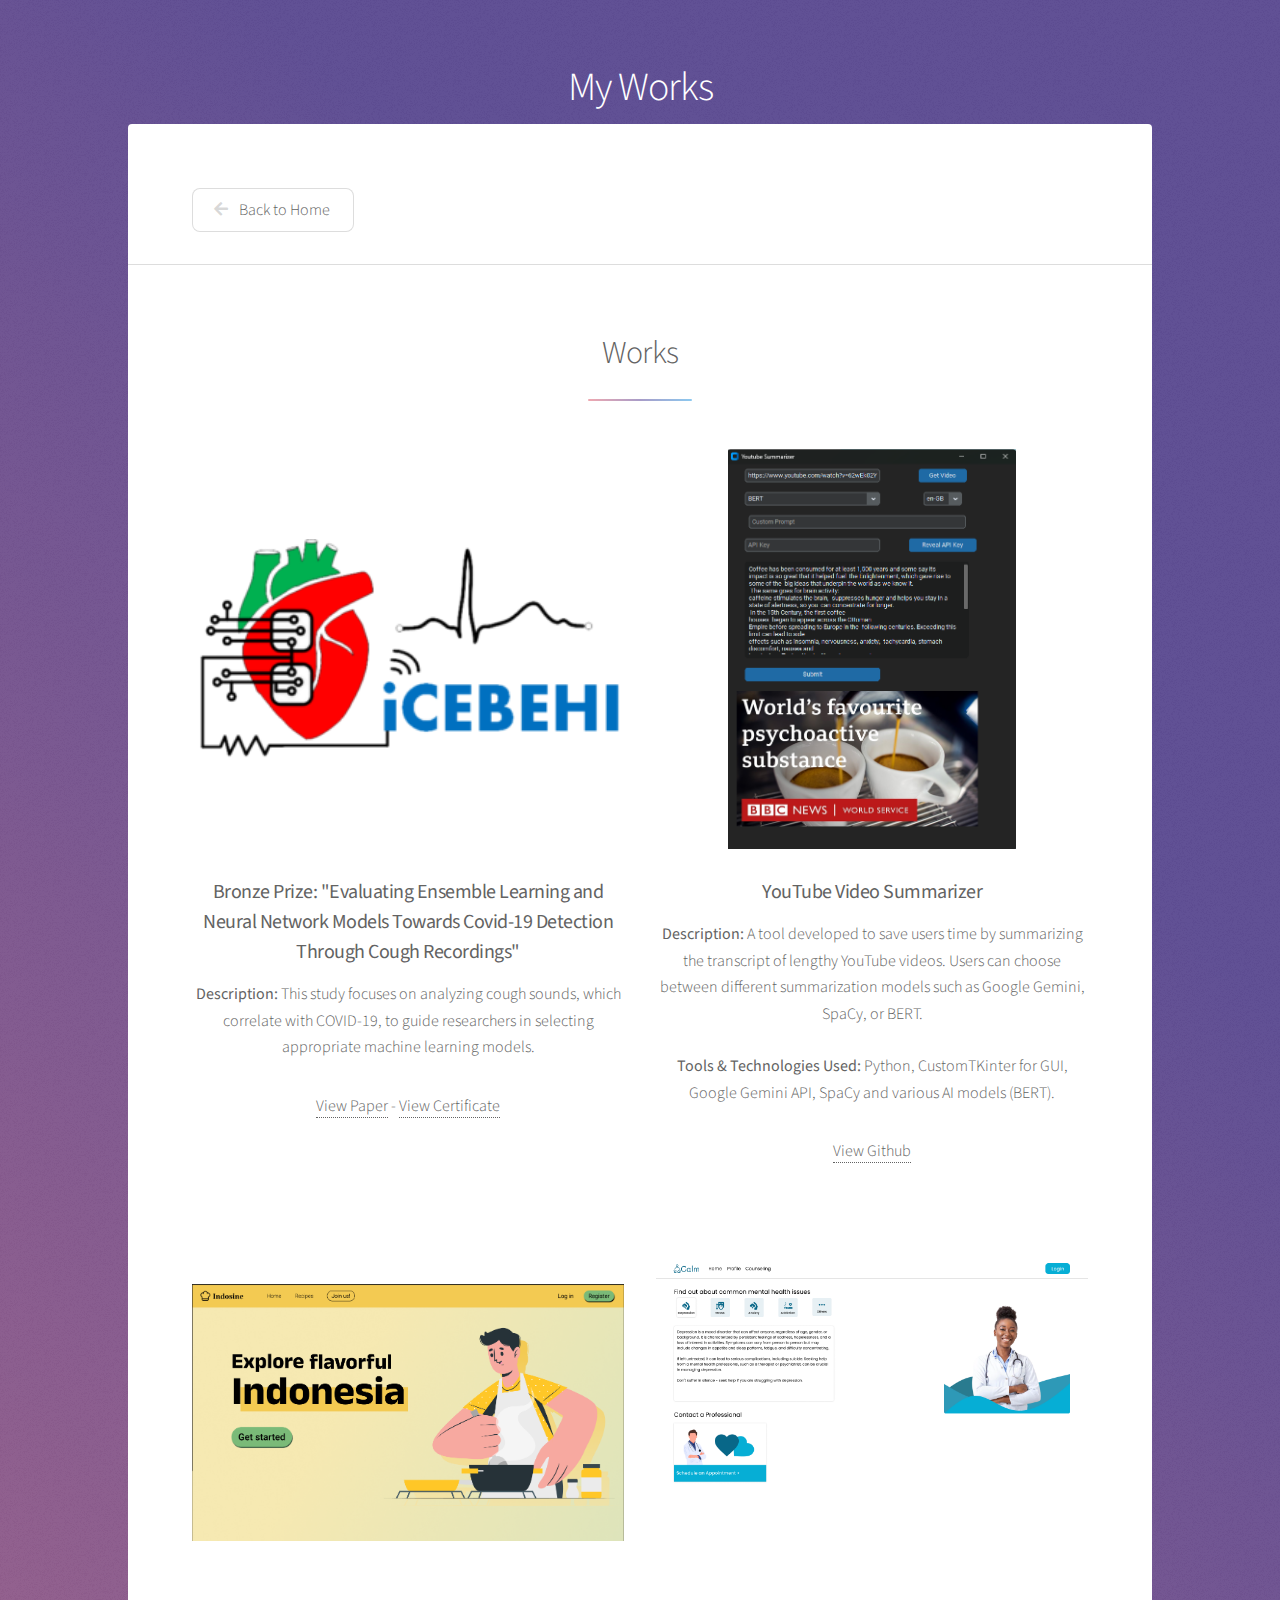
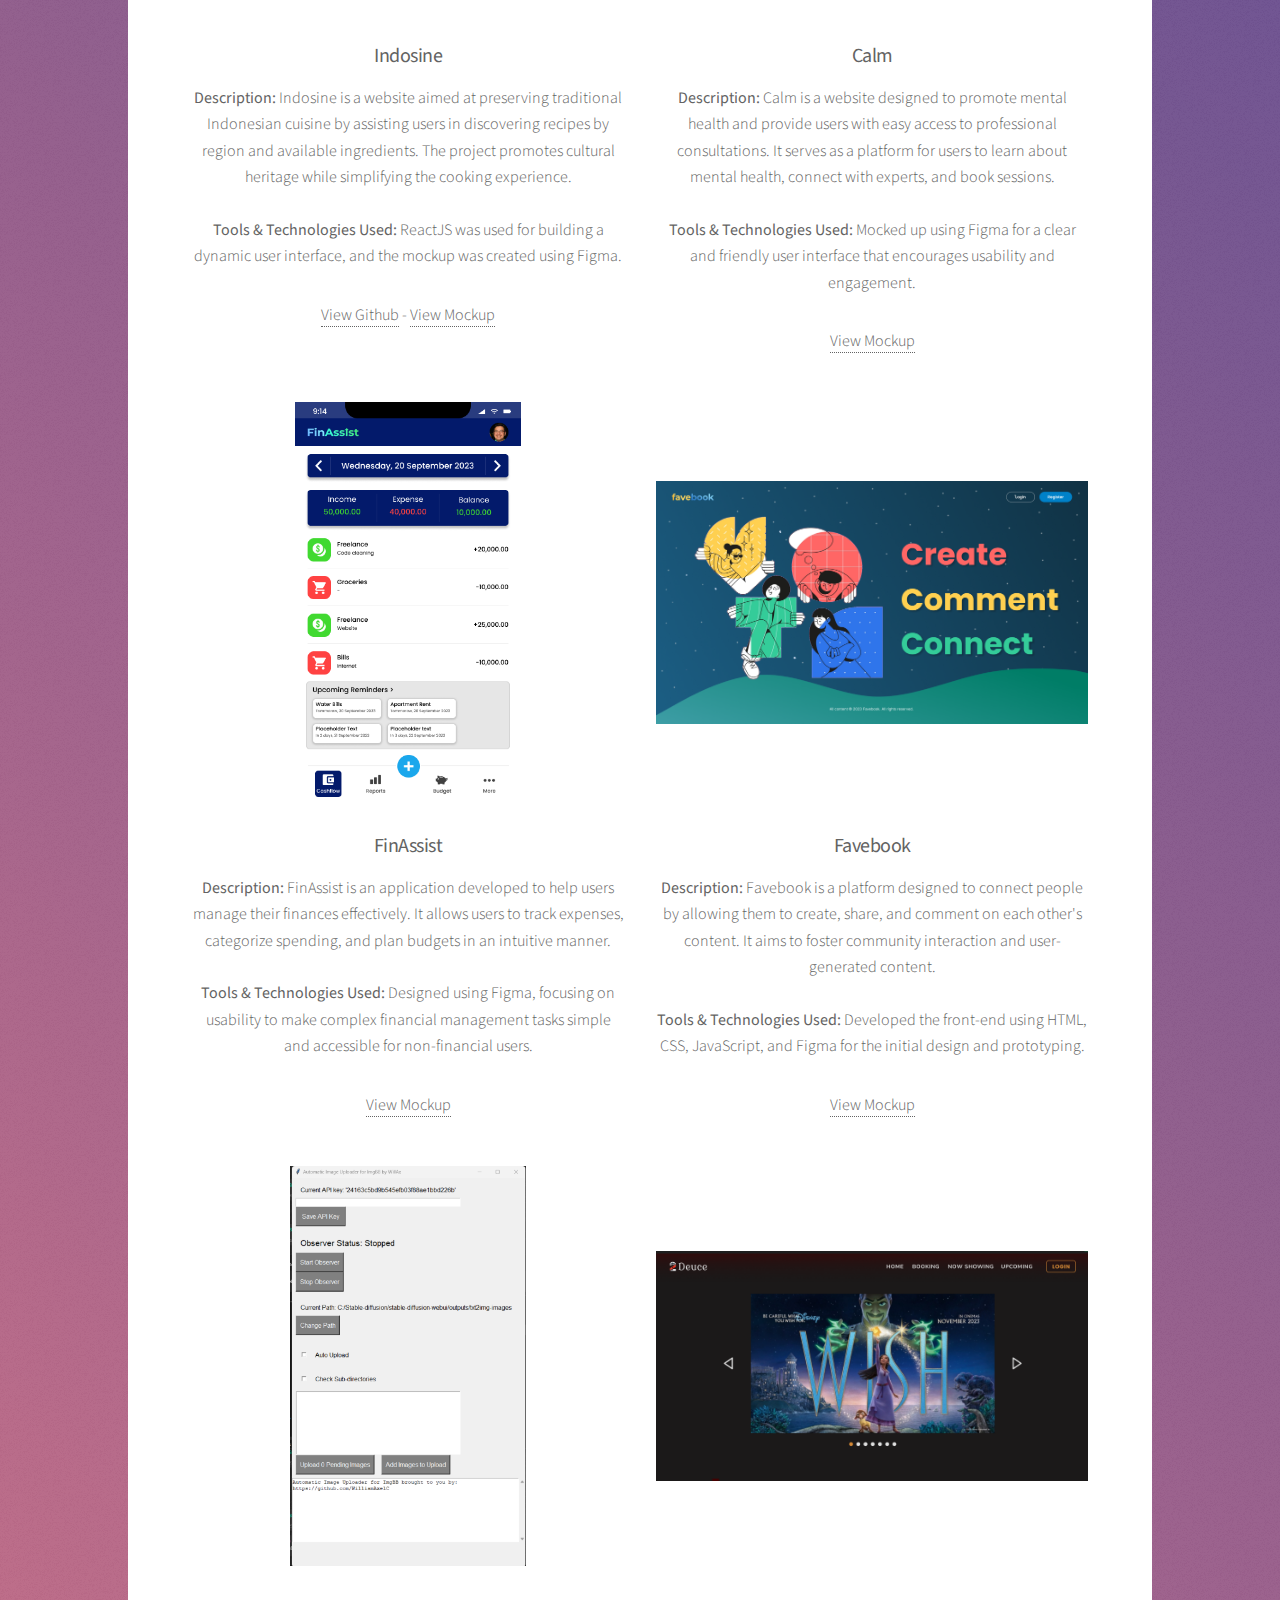
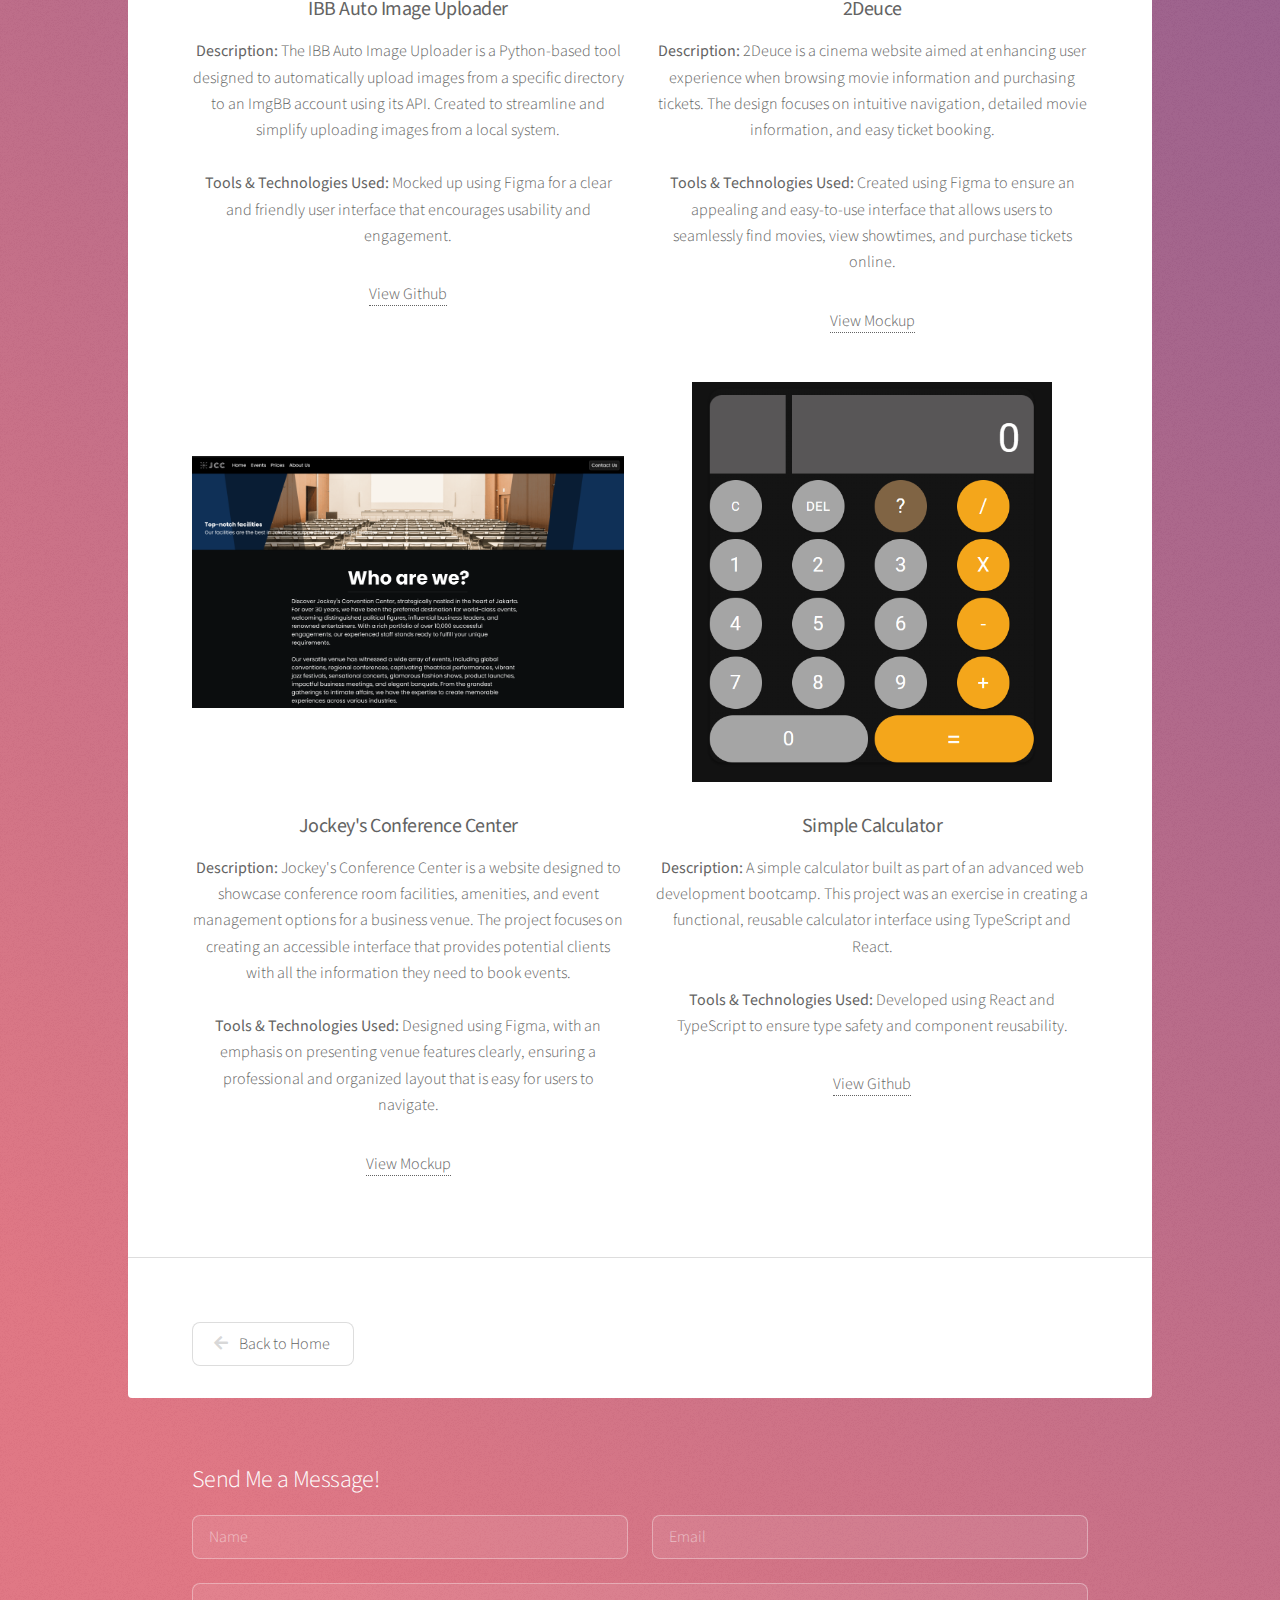
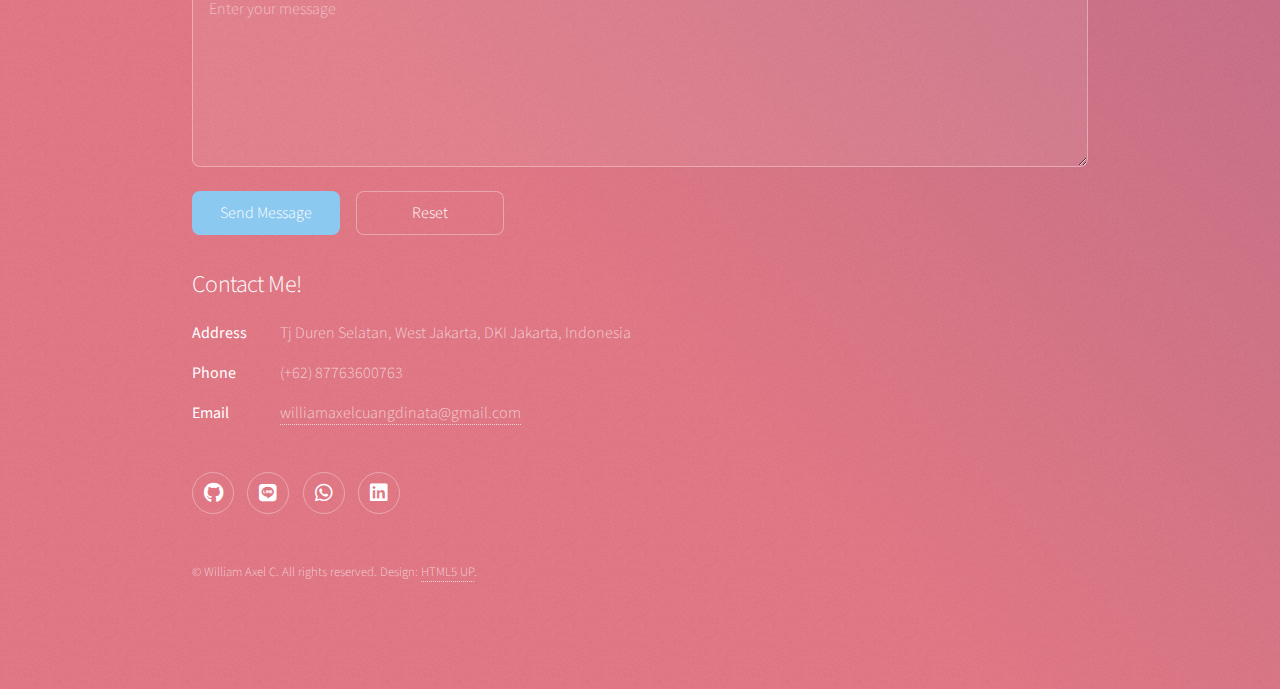
==== commit 5633ca16: "edited works and profile picture" ====
--- a/works.html
+++ b/works.html
@@ -75,7 +75,7 @@
 							</p>							
 							<p><a href="https://www.figma.com/design/NTU2hKQzX7UkTqNZH3iAEm/2602188175-WILLIAM-AXEL-CUANGDINATA-HCI-UTS-2022%2F2023-CALM">View Mockup</a></p>
 						</li>
-						<li>
+						<!-- <li>
 							<img src="images/EZMusicYT.png" alt="EZMusicYT" class="work-img2" />
 							<h3><strong>EZMusicYT</strong> </h3>
 							<p>
@@ -84,7 +84,7 @@
 								<strong>Tools & Technologies Used:</strong> 
 								Developed in Python, with a user interface created using CustomTKinter. The project involved working with YouTube API for video retrieval.							</p>
 							<p><a href="https://github.com/WilliamAxelC/EZMusicYT">View Github</a></p>
-						</li>
+						</li> -->
 						<li>
 							<img src="images/FinAssist.png" alt="FinAssist" class="work-img2" />
 							<h3><strong>FinAssist</strong> </h3>
